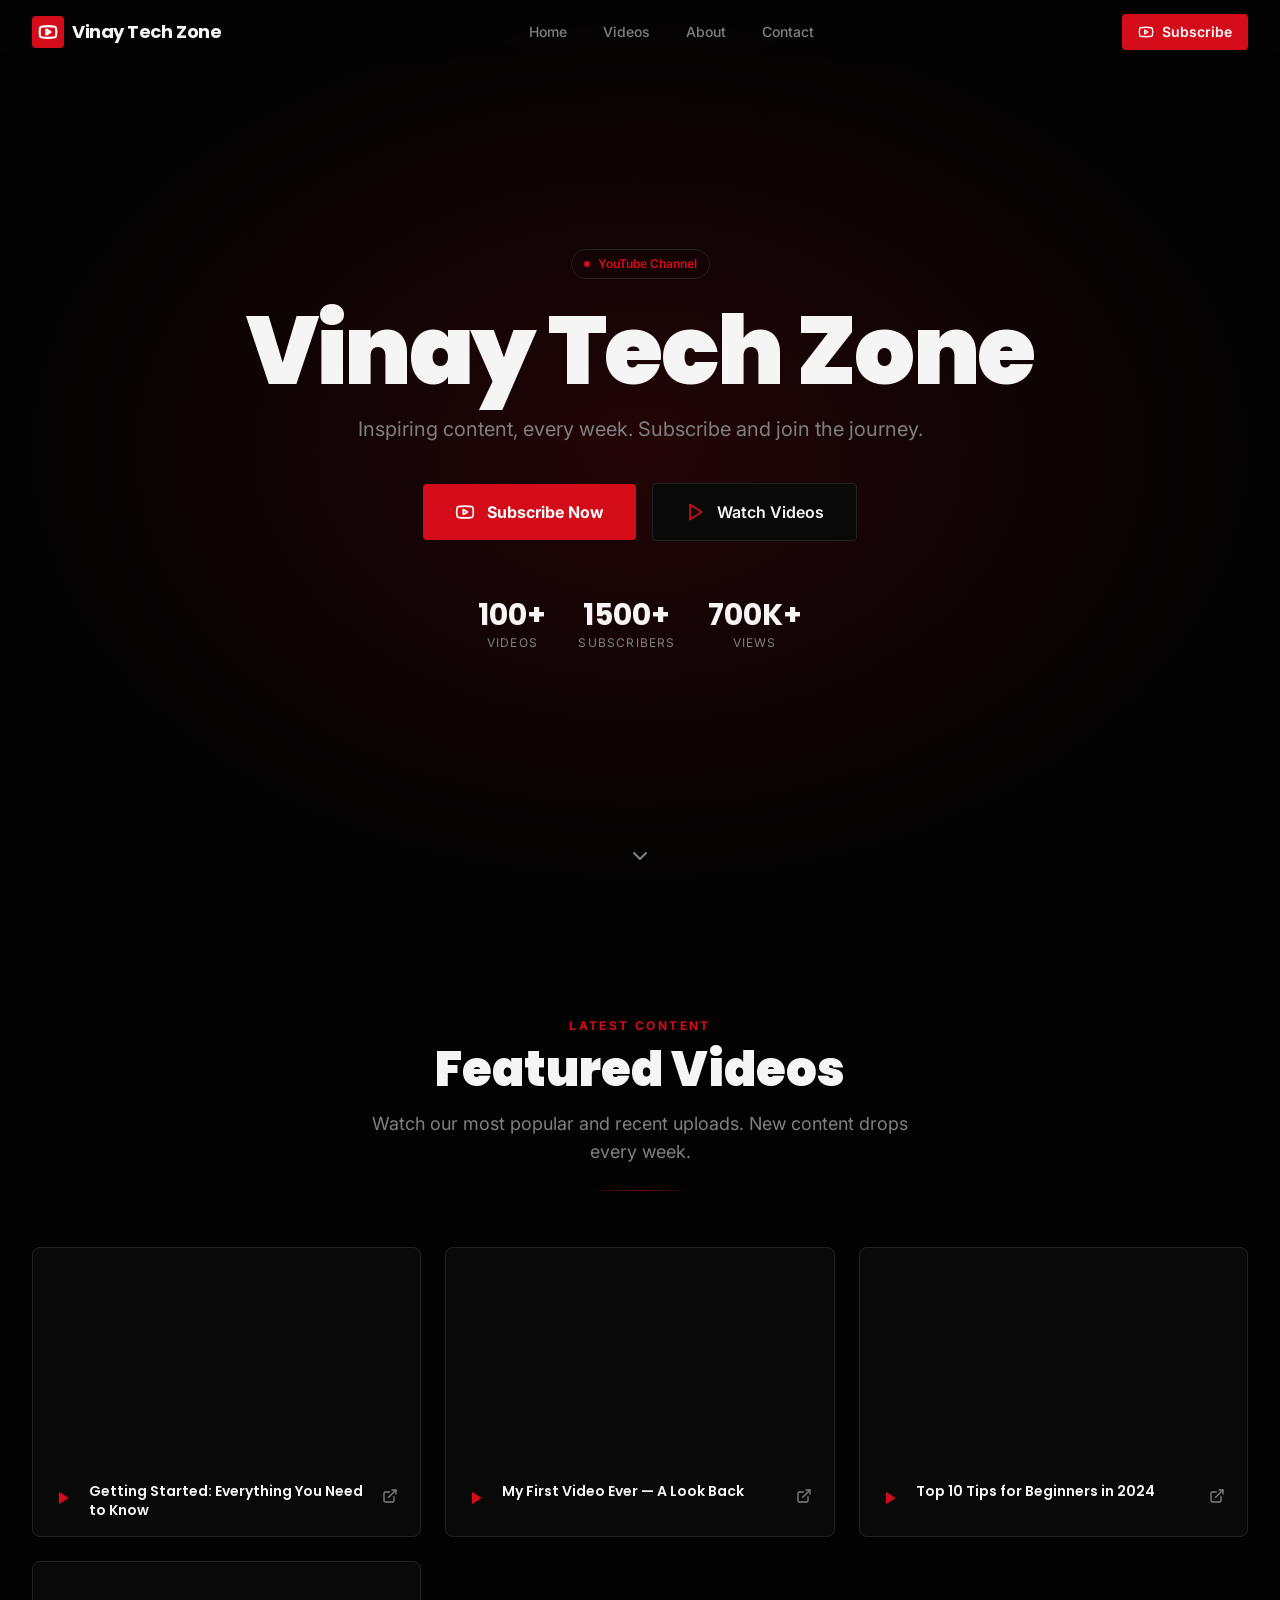
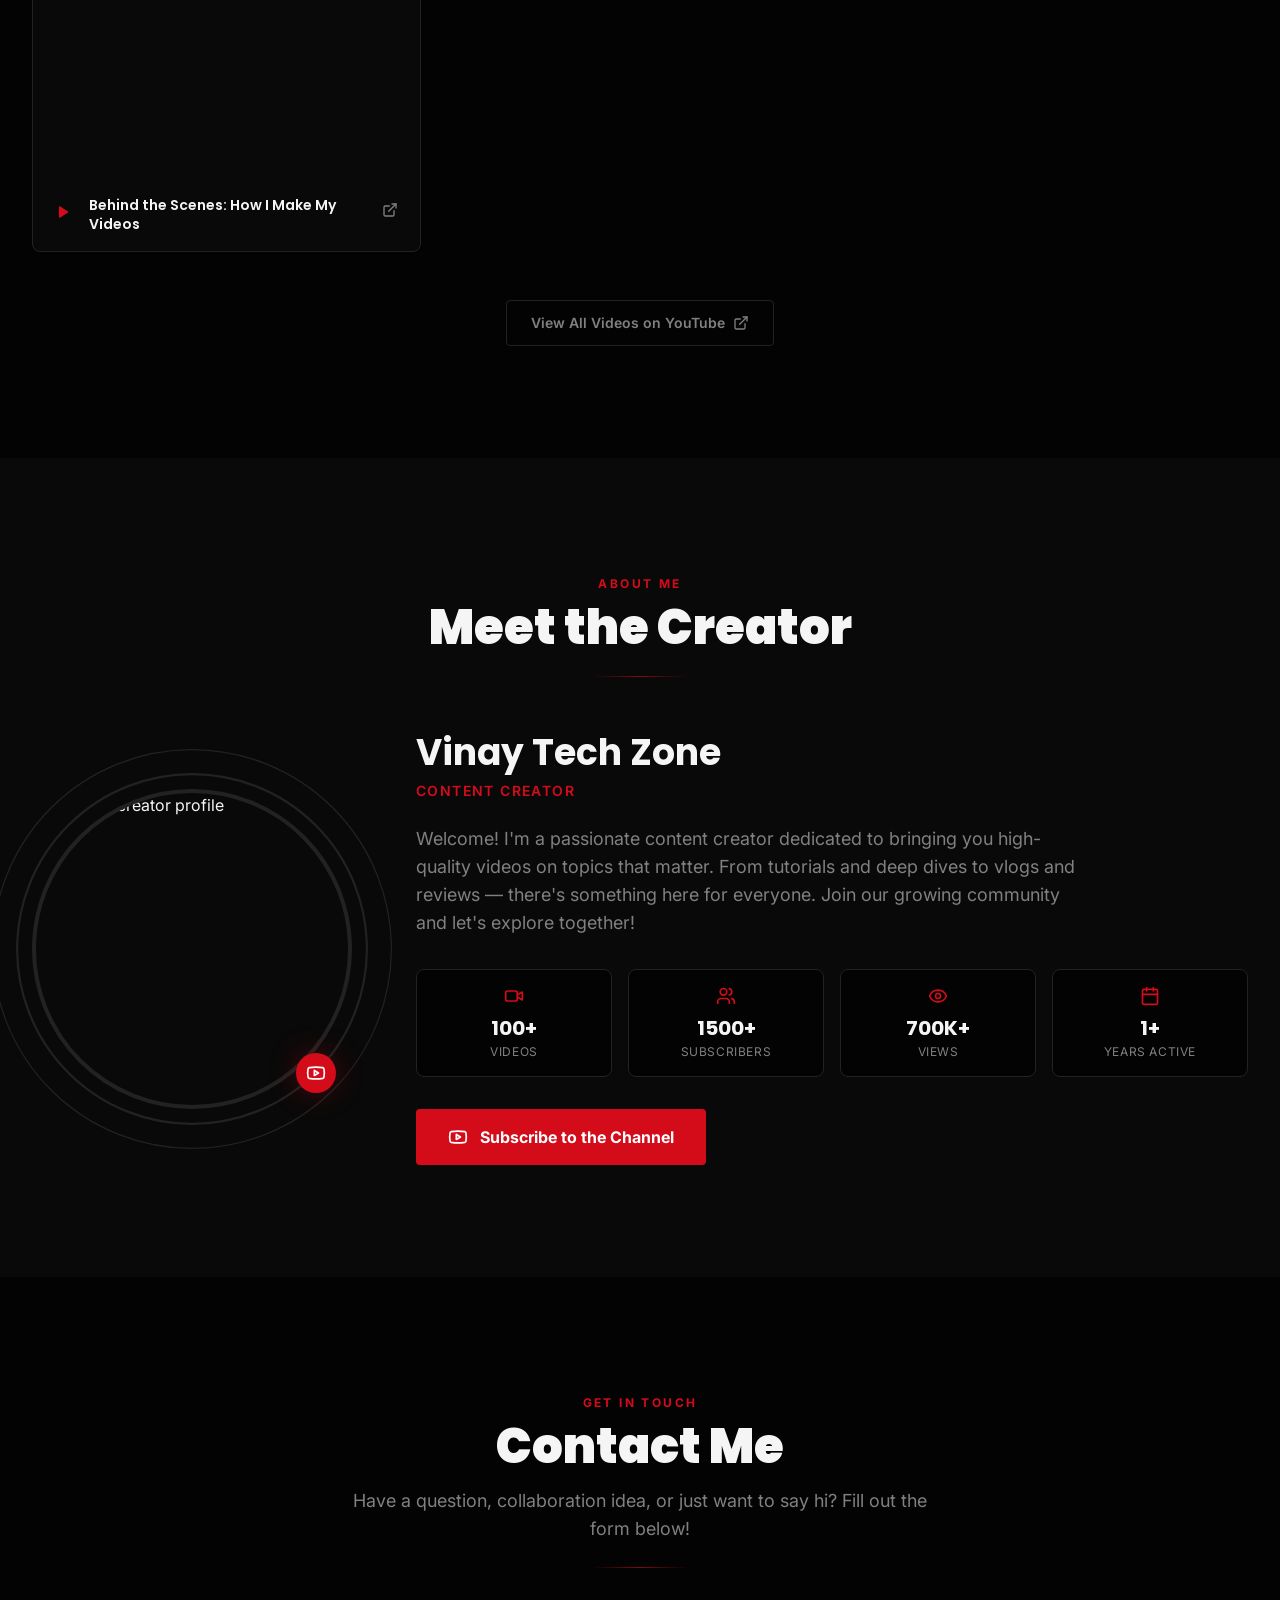
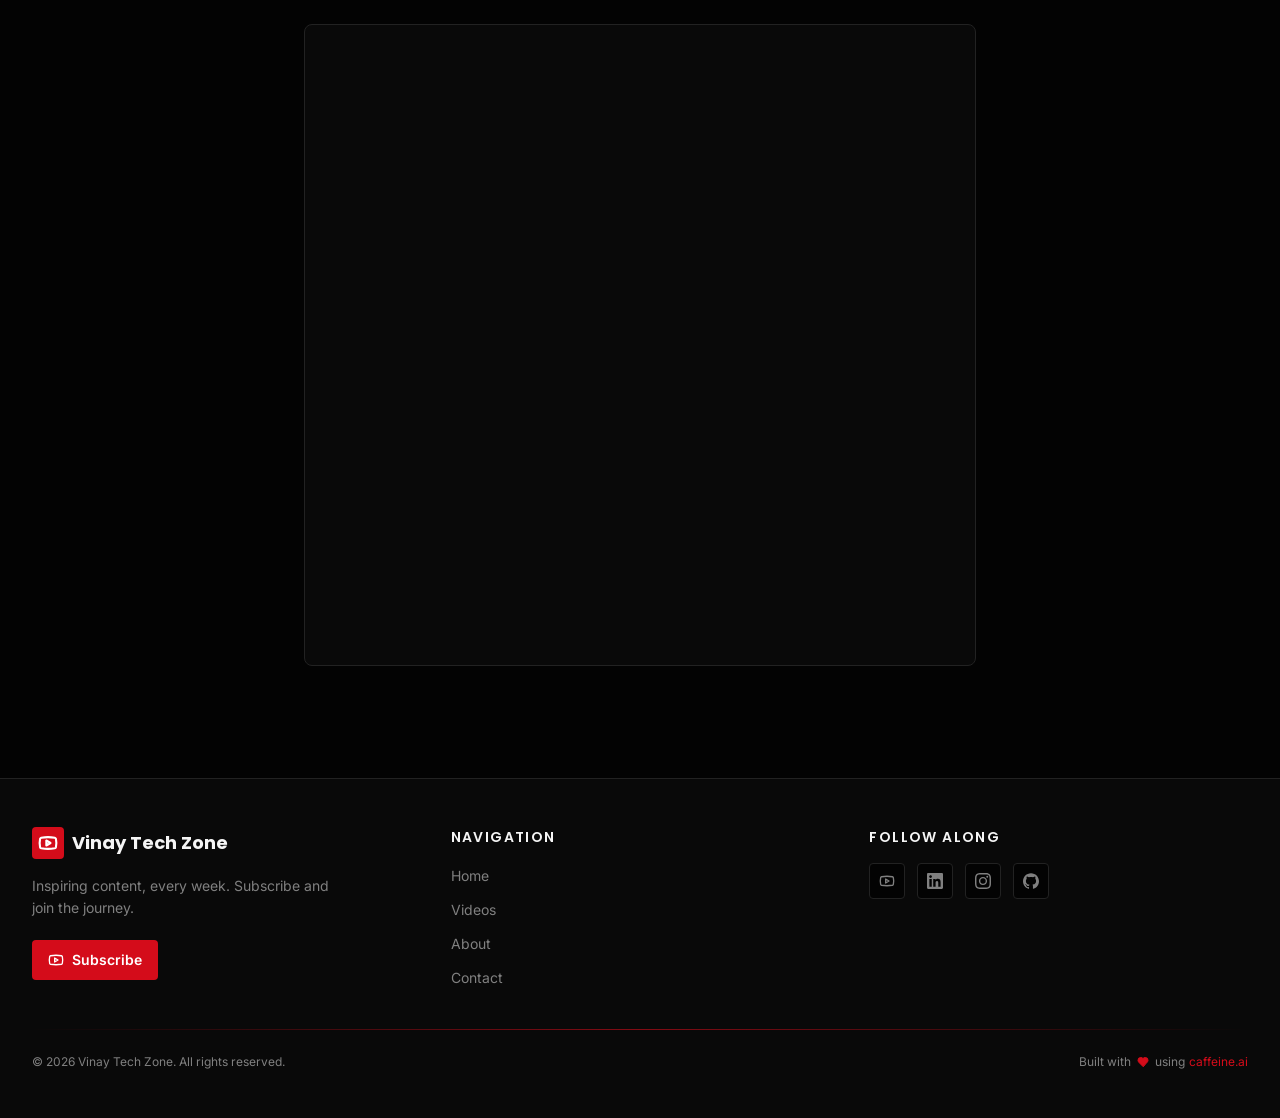
==== index.html @ ab02630f "Initial website upload" ====
<!DOCTYPE html>
<html lang="en">
<head>
    <meta charset="UTF-8">
    <meta name="viewport" content="width=device-width, initial-scale=1.0">
    <title>Vinay Tech Zone</title>
    <script type="module" src="./assets/index-DebdS-6k.js"></script>
    <link rel="stylesheet" href="./assets/index-BrGQkmqq.css">
</head>

<body>
    <div id="root">
        <div class="min-h-screen bg-dark-primary">

            <!-- HEADER -->
            <header class="fixed top-0 left-0 right-0 z-50 transition-all duration-300 nav-blur bg-transparent">
                <nav class="max-w-7xl mx-auto px-4 sm:px-6 lg:px-8">
                    <div class="flex items-center justify-between h-16">
                        <!-- Logo -->
                        <button class="flex items-center gap-2 group">
                            <div class="w-8 h-8 bg-yt-red rounded-sm flex items-center justify-center">
                                <!-- SVG -->
                            </div>
                            <span class="font-heading font-bold text-lg text-foreground">
                                Vinay Tech Zone
                            </span>
                        </button>
                    </div>
                </nav>
            </header>

            <!-- MAIN -->
            <main>

                <!-- HERO SECTION -->
                <section id="home" class="relative min-h-screen flex items-center justify-center">
                    <div class="relative z-10 text-center px-4 max-w-4xl mx-auto">

                        <h1 class="font-heading font-black text-5xl text-foreground">
                            Vinay Tech Zone
                        </h1>

                        <p class="text-lg text-muted-foreground max-w-2xl mx-auto">
                            Inspiring content, every week. Subscribe and join the journey.
                        </p>

                        <a href="https://youtube.com/@vinay_tech_zone" target="_blank"
                           class="bg-yt-red text-white font-bold px-8 py-4 rounded-sm">
                            Subscribe Now
                        </a>

                    </div>
                </section>

                <!-- VIDEOS SECTION -->
                <section id="videos" class="py-20 bg-dark-primary">
                    <div class="max-w-7xl mx-auto px-4">

                        <h2 class="font-heading font-black text-4xl text-foreground text-center">
                            Featured Videos
                        </h2>

                        <!-- Video Cards Grid -->
                        <div class="grid grid-cols-1 sm:grid-cols-2 lg:grid-cols-3 gap-6">
                            <!-- Video Card -->
                            <article class="bg-dark-secondary border rounded-lg">
                                <iframe src="./Vinay Tech Zone_files/4IJxnxTMLeE.html"
                                        allowfullscreen
                                        loading="lazy"></iframe>
                            </article>
                        </div>

                    </div>
                </section>
                <section style="background:red; padding:50px;">
                    <h2>ABOUT TEST</h2>
                    <img src="assets/profile-avatar.dim_400x400.png" width="200">
                </section>

                <!-- CONTACT SECTION -->
                <section id="contact" class="py-20 bg-dark-primary">
                    <div class="max-w-7xl mx-auto px-4 text-center">
                        <h2 class="font-heading font-black text-4xl text-foreground">
                            Contact Me
                        </h2>

                        <iframe src="./Vinay Tech Zone_files/viewform.html"
                                width="100%"
                                style="min-height:640px; border:none;">
                        </iframe>
                    </div>
                </section>

            </main>

            <!-- FOOTER -->
            <footer class="bg-dark-secondary border-t">
                <div class="max-w-7xl mx-auto px-4 py-12 text-center">
                    <p>© 2026 Vinay Tech Zone. All rights reserved.</p>
                </div>
            </footer>

        </div>
    </div>
</body>
</html>
---- assets/index-BrGQkmqq.css ----
@import url('https://fonts.googleapis.com/css2?family=Poppins:wght@400;500;600;700;800;900&family=Inter:wght@300;400;500;600&display=swap');

*, ::before, ::after{
  --tw-border-spacing-x: 0;
  --tw-border-spacing-y: 0;
  --tw-translate-x: 0;
  --tw-translate-y: 0;
  --tw-rotate: 0;
  --tw-skew-x: 0;
  --tw-skew-y: 0;
  --tw-scale-x: 1;
  --tw-scale-y: 1;
  --tw-pan-x:  ;
  --tw-pan-y:  ;
  --tw-pinch-zoom:  ;
  --tw-scroll-snap-strictness: proximity;
  --tw-gradient-from-position:  ;
  --tw-gradient-via-position:  ;
  --tw-gradient-to-position:  ;
  --tw-ordinal:  ;
  --tw-slashed-zero:  ;
  --tw-numeric-figure:  ;
  --tw-numeric-spacing:  ;
  --tw-numeric-fraction:  ;
  --tw-ring-inset:  ;
  --tw-ring-offset-width: 0px;
  --tw-ring-offset-color: #fff;
  --tw-ring-color: rgb(59 130 246 / 0.5);
  --tw-ring-offset-shadow: 0 0 #0000;
  --tw-ring-shadow: 0 0 #0000;
  --tw-shadow: 0 0 #0000;
  --tw-shadow-colored: 0 0 #0000;
  --tw-blur:  ;
  --tw-brightness:  ;
  --tw-contrast:  ;
  --tw-grayscale:  ;
  --tw-hue-rotate:  ;
  --tw-invert:  ;
  --tw-saturate:  ;
  --tw-sepia:  ;
  --tw-drop-shadow:  ;
  --tw-backdrop-blur:  ;
  --tw-backdrop-brightness:  ;
  --tw-backdrop-contrast:  ;
  --tw-backdrop-grayscale:  ;
  --tw-backdrop-hue-rotate:  ;
  --tw-backdrop-invert:  ;
  --tw-backdrop-opacity:  ;
  --tw-backdrop-saturate:  ;
  --tw-backdrop-sepia:  ;
  --tw-contain-size:  ;
  --tw-contain-layout:  ;
  --tw-contain-paint:  ;
  --tw-contain-style:  ;
}

::backdrop{
  --tw-border-spacing-x: 0;
  --tw-border-spacing-y: 0;
  --tw-translate-x: 0;
  --tw-translate-y: 0;
  --tw-rotate: 0;
  --tw-skew-x: 0;
  --tw-skew-y: 0;
  --tw-scale-x: 1;
  --tw-scale-y: 1;
  --tw-pan-x:  ;
  --tw-pan-y:  ;
  --tw-pinch-zoom:  ;
  --tw-scroll-snap-strictness: proximity;
  --tw-gradient-from-position:  ;
  --tw-gradient-via-position:  ;
  --tw-gradient-to-position:  ;
  --tw-ordinal:  ;
  --tw-slashed-zero:  ;
  --tw-numeric-figure:  ;
  --tw-numeric-spacing:  ;
  --tw-numeric-fraction:  ;
  --tw-ring-inset:  ;
  --tw-ring-offset-width: 0px;
  --tw-ring-offset-color: #fff;
  --tw-ring-color: rgb(59 130 246 / 0.5);
  --tw-ring-offset-shadow: 0 0 #0000;
  --tw-ring-shadow: 0 0 #0000;
  --tw-shadow: 0 0 #0000;
  --tw-shadow-colored: 0 0 #0000;
  --tw-blur:  ;
  --tw-brightness:  ;
  --tw-contrast:  ;
  --tw-grayscale:  ;
  --tw-hue-rotate:  ;
  --tw-invert:  ;
  --tw-saturate:  ;
  --tw-sepia:  ;
  --tw-drop-shadow:  ;
  --tw-backdrop-blur:  ;
  --tw-backdrop-brightness:  ;
  --tw-backdrop-contrast:  ;
  --tw-backdrop-grayscale:  ;
  --tw-backdrop-hue-rotate:  ;
  --tw-backdrop-invert:  ;
  --tw-backdrop-opacity:  ;
  --tw-backdrop-saturate:  ;
  --tw-backdrop-sepia:  ;
  --tw-contain-size:  ;
  --tw-contain-layout:  ;
  --tw-contain-paint:  ;
  --tw-contain-style:  ;
}

/*
! tailwindcss v3.4.18 | MIT License | https://tailwindcss.com
*/

/*
1. Prevent padding and border from affecting element width. (https://github.com/mozdevs/cssremedy/issues/4)
2. Allow adding a border to an element by just adding a border-width. (https://github.com/tailwindcss/tailwindcss/pull/116)
*/

*,
::before,
::after {
  box-sizing: border-box; /* 1 */
  border-width: 0; /* 2 */
  border-style: solid; /* 2 */
  border-color: #e5e7eb; /* 2 */
}

::before,
::after {
  --tw-content: '';
}

/*
1. Use a consistent sensible line-height in all browsers.
2. Prevent adjustments of font size after orientation changes in iOS.
3. Use a more readable tab size.
4. Use the user's configured `sans` font-family by default.
5. Use the user's configured `sans` font-feature-settings by default.
6. Use the user's configured `sans` font-variation-settings by default.
7. Disable tap highlights on iOS
*/

html,
:host {
  line-height: 1.5; /* 1 */
  -webkit-text-size-adjust: 100%; /* 2 */
  -moz-tab-size: 4; /* 3 */
  -o-tab-size: 4;
     tab-size: 4; /* 3 */
  font-family: Inter, system-ui, sans-serif; /* 4 */
  font-feature-settings: normal; /* 5 */
  font-variation-settings: normal; /* 6 */
  -webkit-tap-highlight-color: transparent; /* 7 */
}

/*
1. Remove the margin in all browsers.
2. Inherit line-height from `html` so users can set them as a class directly on the `html` element.
*/

body {
  margin: 0; /* 1 */
  line-height: inherit; /* 2 */
}

/*
1. Add the correct height in Firefox.
2. Correct the inheritance of border color in Firefox. (https://bugzilla.mozilla.org/show_bug.cgi?id=190655)
3. Ensure horizontal rules are visible by default.
*/

hr {
  height: 0; /* 1 */
  color: inherit; /* 2 */
  border-top-width: 1px; /* 3 */
}

/*
Add the correct text decoration in Chrome, Edge, and Safari.
*/

abbr:where([title]) {
  -webkit-text-decoration: underline dotted;
          text-decoration: underline dotted;
}

/*
Remove the default font size and weight for headings.
*/

h1,
h2,
h3,
h4,
h5,
h6 {
  font-size: inherit;
  font-weight: inherit;
}

/*
Reset links to optimize for opt-in styling instead of opt-out.
*/

a {
  color: inherit;
  text-decoration: inherit;
}

/*
Add the correct font weight in Edge and Safari.
*/

b,
strong {
  font-weight: bolder;
}

/*
1. Use the user's configured `mono` font-family by default.
2. Use the user's configured `mono` font-feature-settings by default.
3. Use the user's configured `mono` font-variation-settings by default.
4. Correct the odd `em` font sizing in all browsers.
*/

code,
kbd,
samp,
pre {
  font-family: ui-monospace, SFMono-Regular, Menlo, Monaco, Consolas, "Liberation Mono", "Courier New", monospace; /* 1 */
  font-feature-settings: normal; /* 2 */
  font-variation-settings: normal; /* 3 */
  font-size: 1em; /* 4 */
}

/*
Add the correct font size in all browsers.
*/

small {
  font-size: 80%;
}

/*
Prevent `sub` and `sup` elements from affecting the line height in all browsers.
*/

sub,
sup {
  font-size: 75%;
  line-height: 0;
  position: relative;
  vertical-align: baseline;
}

sub {
  bottom: -0.25em;
}

sup {
  top: -0.5em;
}

/*
1. Remove text indentation from table contents in Chrome and Safari. (https://bugs.chromium.org/p/chromium/issues/detail?id=999088, https://bugs.webkit.org/show_bug.cgi?id=201297)
2. Correct table border color inheritance in all Chrome and Safari. (https://bugs.chromium.org/p/chromium/issues/detail?id=935729, https://bugs.webkit.org/show_bug.cgi?id=195016)
3. Remove gaps between table borders by default.
*/

table {
  text-indent: 0; /* 1 */
  border-color: inherit; /* 2 */
  border-collapse: collapse; /* 3 */
}

/*
1. Change the font styles in all browsers.
2. Remove the margin in Firefox and Safari.
3. Remove default padding in all browsers.
*/

button,
input,
optgroup,
select,
textarea {
  font-family: inherit; /* 1 */
  font-feature-settings: inherit; /* 1 */
  font-variation-settings: inherit; /* 1 */
  font-size: 100%; /* 1 */
  font-weight: inherit; /* 1 */
  line-height: inherit; /* 1 */
  letter-spacing: inherit; /* 1 */
  color: inherit; /* 1 */
  margin: 0; /* 2 */
  padding: 0; /* 3 */
}

/*
Remove the inheritance of text transform in Edge and Firefox.
*/

button,
select {
  text-transform: none;
}

/*
1. Correct the inability to style clickable types in iOS and Safari.
2. Remove default button styles.
*/

button,
input:where([type='button']),
input:where([type='reset']),
input:where([type='submit']) {
  -webkit-appearance: button; /* 1 */
  background-color: transparent; /* 2 */
  background-image: none; /* 2 */
}

/*
Use the modern Firefox focus style for all focusable elements.
*/

:-moz-focusring {
  outline: auto;
}

/*
Remove the additional `:invalid` styles in Firefox. (https://github.com/mozilla/gecko-dev/blob/2f9eacd9d3d995c937b4251a5557d95d494c9be1/layout/style/res/forms.css#L728-L737)
*/

:-moz-ui-invalid {
  box-shadow: none;
}

/*
Add the correct vertical alignment in Chrome and Firefox.
*/

progress {
  vertical-align: baseline;
}

/*
Correct the cursor style of increment and decrement buttons in Safari.
*/

::-webkit-inner-spin-button,
::-webkit-outer-spin-button {
  height: auto;
}

/*
1. Correct the odd appearance in Chrome and Safari.
2. Correct the outline style in Safari.
*/

[type='search'] {
  -webkit-appearance: textfield; /* 1 */
  outline-offset: -2px; /* 2 */
}

/*
Remove the inner padding in Chrome and Safari on macOS.
*/

::-webkit-search-decoration {
  -webkit-appearance: none;
}

/*
1. Correct the inability to style clickable types in iOS and Safari.
2. Change font properties to `inherit` in Safari.
*/

::-webkit-file-upload-button {
  -webkit-appearance: button; /* 1 */
  font: inherit; /* 2 */
}

/*
Add the correct display in Chrome and Safari.
*/

summary {
  display: list-item;
}

/*
Removes the default spacing and border for appropriate elements.
*/

blockquote,
dl,
dd,
h1,
h2,
h3,
h4,
h5,
h6,
hr,
figure,
p,
pre {
  margin: 0;
}

fieldset {
  margin: 0;
  padding: 0;
}

legend {
  padding: 0;
}

ol,
ul,
menu {
  list-style: none;
  margin: 0;
  padding: 0;
}

/*
Reset default styling for dialogs.
*/

dialog {
  padding: 0;
}

/*
Prevent resizing textareas horizontally by default.
*/

textarea {
  resize: vertical;
}

/*
1. Reset the default placeholder opacity in Firefox. (https://github.com/tailwindlabs/tailwindcss/issues/3300)
2. Set the default placeholder color to the user's configured gray 400 color.
*/

input::-moz-placeholder, textarea::-moz-placeholder {
  opacity: 1; /* 1 */
  color: #9ca3af; /* 2 */
}

input::placeholder,
textarea::placeholder {
  opacity: 1; /* 1 */
  color: #9ca3af; /* 2 */
}

/*
Set the default cursor for buttons.
*/

button,
[role="button"] {
  cursor: pointer;
}

/*
Make sure disabled buttons don't get the pointer cursor.
*/

:disabled {
  cursor: default;
}

/*
1. Make replaced elements `display: block` by default. (https://github.com/mozdevs/cssremedy/issues/14)
2. Add `vertical-align: middle` to align replaced elements more sensibly by default. (https://github.com/jensimmons/cssremedy/issues/14#issuecomment-634934210)
   This can trigger a poorly considered lint error in some tools but is included by design.
*/

img,
svg,
video,
canvas,
audio,
iframe,
embed,
object {
  display: block; /* 1 */
  vertical-align: middle; /* 2 */
}

/*
Constrain images and videos to the parent width and preserve their intrinsic aspect ratio. (https://github.com/mozdevs/cssremedy/issues/14)
*/

img,
video {
  max-width: 100%;
  height: auto;
}

/* Make elements with the HTML hidden attribute stay hidden by default */

[hidden]:where(:not([hidden="until-found"])) {
  display: none;
}

:root {
    --radius: 0.5rem;

    /* Dark theme as default */
    --background: 0.1 0 0;
    --foreground: 0.97 0 0;
    --card: 0.14 0 0;
    --card-foreground: 0.97 0 0;
    --popover: 0.14 0 0;
    --popover-foreground: 0.97 0 0;
    --primary: 0.55 0.22 27;
    --primary-foreground: 0.97 0 0;
    --secondary: 0.2 0 0;
    --secondary-foreground: 0.97 0 0;
    --muted: 0.18 0 0;
    --muted-foreground: 0.6 0 0;
    --accent: 0.55 0.22 27;
    --accent-foreground: 0.97 0 0;
    --destructive: 0.55 0.22 27;
    --destructive-foreground: 0.97 0 0;
    --border: 0.25 0 0;
    --input: 0.22 0 0;
    --ring: 0.55 0.22 27;
    --chart-1: 0.55 0.22 27;
    --chart-2: 0.6 0.118 184.704;
    --chart-3: 0.398 0.07 227.392;
    --chart-4: 0.828 0.189 84.429;
    --chart-5: 0.769 0.188 70.08;
    --sidebar: 0.14 0 0;
    --sidebar-foreground: 0.97 0 0;
    --sidebar-primary: 0.55 0.22 27;
    --sidebar-primary-foreground: 0.97 0 0;
    --sidebar-accent: 0.2 0 0;
    --sidebar-accent-foreground: 0.97 0 0;
    --sidebar-border: 0.25 0 0;
    --sidebar-ring: 0.55 0.22 27;
  }

.dark {
    --background: 0.1 0 0;
    --foreground: 0.97 0 0;
    --card: 0.14 0 0;
    --card-foreground: 0.97 0 0;
    --popover: 0.14 0 0;
    --popover-foreground: 0.97 0 0;
    --primary: 0.55 0.22 27;
    --primary-foreground: 0.97 0 0;
    --secondary: 0.2 0 0;
    --secondary-foreground: 0.97 0 0;
    --muted: 0.18 0 0;
    --muted-foreground: 0.6 0 0;
    --accent: 0.55 0.22 27;
    --accent-foreground: 0.97 0 0;
    --destructive: 0.55 0.22 27;
    --destructive-foreground: 0.97 0 0;
    --border: 0.25 0 0;
    --input: 0.22 0 0;
    --ring: 0.55 0.22 27;
    --sidebar: 0.14 0 0;
    --sidebar-foreground: 0.97 0 0;
    --sidebar-primary: 0.55 0.22 27;
    --sidebar-primary-foreground: 0.97 0 0;
    --sidebar-accent: 0.2 0 0;
    --sidebar-accent-foreground: 0.97 0 0;
    --sidebar-border: 0.25 0 0;
    --sidebar-ring: 0.55 0.22 27;
  }

*{
  border-color: oklch(var(--border));
}

html {
    scroll-behavior: smooth;
  }

body{
  background-color: oklch(var(--background));
  color: oklch(var(--foreground));
    font-family: 'Inter', sans-serif;
    -webkit-font-smoothing: antialiased;
    -moz-osx-font-smoothing: grayscale;
}

h1, h2, h3, h4, h5, h6 {
    font-family: 'Poppins', sans-serif;
  }

.sr-only{
  position: absolute;
  width: 1px;
  height: 1px;
  padding: 0;
  margin: -1px;
  overflow: hidden;
  clip: rect(0, 0, 0, 0);
  white-space: nowrap;
  border-width: 0;
}

.pointer-events-none{
  pointer-events: none;
}

.visible{
  visibility: visible;
}

.invisible{
  visibility: hidden;
}

.static{
  position: static;
}

.fixed{
  position: fixed;
}

.absolute{
  position: absolute;
}

.relative{
  position: relative;
}

.inset-0{
  inset: 0px;
}

.inset-x-0{
  left: 0px;
  right: 0px;
}

.inset-y-0{
  top: 0px;
  bottom: 0px;
}

.-bottom-12{
  bottom: -3rem;
}

.-left-12{
  left: -3rem;
}

.-right-12{
  right: -3rem;
}

.-top-12{
  top: -3rem;
}

.bottom-0{
  bottom: 0px;
}

.bottom-4{
  bottom: 1rem;
}

.bottom-8{
  bottom: 2rem;
}

.left-0{
  left: 0px;
}

.left-1\/2{
  left: 50%;
}

.left-2{
  left: 0.5rem;
}

.left-\[50\%\]{
  left: 50%;
}

.right-0{
  right: 0px;
}

.right-1{
  right: 0.25rem;
}

.right-2{
  right: 0.5rem;
}

.right-3{
  right: 0.75rem;
}

.right-4{
  right: 1rem;
}

.top-0{
  top: 0px;
}

.top-1\.5{
  top: 0.375rem;
}

.top-1\/2{
  top: 50%;
}

.top-3\.5{
  top: 0.875rem;
}

.top-4{
  top: 1rem;
}

.top-\[1px\]{
  top: 1px;
}

.top-\[50\%\]{
  top: 50%;
}

.top-\[60\%\]{
  top: 60%;
}

.top-full{
  top: 100%;
}

.isolate{
  isolation: isolate;
}

.z-10{
  z-index: 10;
}

.z-20{
  z-index: 20;
}

.z-50{
  z-index: 50;
}

.z-\[1\]{
  z-index: 1;
}

.col-start-2{
  grid-column-start: 2;
}

.row-span-2{
  grid-row: span 2 / span 2;
}

.row-start-1{
  grid-row-start: 1;
}

.-mx-1{
  margin-left: -0.25rem;
  margin-right: -0.25rem;
}

.mx-0\.5{
  margin-left: 0.125rem;
  margin-right: 0.125rem;
}

.mx-2{
  margin-left: 0.5rem;
  margin-right: 0.5rem;
}

.mx-3\.5{
  margin-left: 0.875rem;
  margin-right: 0.875rem;
}

.mx-auto{
  margin-left: auto;
  margin-right: auto;
}

.my-0\.5{
  margin-top: 0.125rem;
  margin-bottom: 0.125rem;
}

.my-1{
  margin-top: 0.25rem;
  margin-bottom: 0.25rem;
}

.-ml-4{
  margin-left: -1rem;
}

.-mt-4{
  margin-top: -1rem;
}

.mb-10{
  margin-bottom: 2.5rem;
}

.mb-14{
  margin-bottom: 3.5rem;
}

.mb-2{
  margin-bottom: 0.5rem;
}

.mb-3{
  margin-bottom: 0.75rem;
}

.mb-4{
  margin-bottom: 1rem;
}

.mb-5{
  margin-bottom: 1.25rem;
}

.mb-6{
  margin-bottom: 1.5rem;
}

.mb-8{
  margin-bottom: 2rem;
}

.ml-1{
  margin-left: 0.25rem;
}

.ml-auto{
  margin-left: auto;
}

.mt-0\.5{
  margin-top: 0.125rem;
}

.mt-1\.5{
  margin-top: 0.375rem;
}

.mt-12{
  margin-top: 3rem;
}

.mt-14{
  margin-top: 3.5rem;
}

.mt-2{
  margin-top: 0.5rem;
}

.mt-4{
  margin-top: 1rem;
}

.mt-6{
  margin-top: 1.5rem;
}

.mt-auto{
  margin-top: auto;
}

.line-clamp-1{
  overflow: hidden;
  display: -webkit-box;
  -webkit-box-orient: vertical;
  -webkit-line-clamp: 1;
}

.line-clamp-2{
  overflow: hidden;
  display: -webkit-box;
  -webkit-box-orient: vertical;
  -webkit-line-clamp: 2;
}

.block{
  display: block;
}

.inline-block{
  display: inline-block;
}

.flex{
  display: flex;
}

.inline-flex{
  display: inline-flex;
}

.table{
  display: table;
}

.table-caption{
  display: table-caption;
}

.table-cell{
  display: table-cell;
}

.table-row{
  display: table-row;
}

.grid{
  display: grid;
}

.hidden{
  display: none;
}

.aspect-square{
  aspect-ratio: 1 / 1;
}

.aspect-video{
  aspect-ratio: 16 / 9;
}

.size-2{
  width: 0.5rem;
  height: 0.5rem;
}

.size-2\.5{
  width: 0.625rem;
  height: 0.625rem;
}

.size-3{
  width: 0.75rem;
  height: 0.75rem;
}

.size-3\.5{
  width: 0.875rem;
  height: 0.875rem;
}

.size-4{
  width: 1rem;
  height: 1rem;
}

.size-7{
  width: 1.75rem;
  height: 1.75rem;
}

.size-8{
  width: 2rem;
  height: 2rem;
}

.size-9{
  width: 2.25rem;
  height: 2.25rem;
}

.size-auto{
  width: auto;
  height: auto;
}

.size-full{
  width: 100%;
  height: 100%;
}

.h-1\.5{
  height: 0.375rem;
}

.h-10{
  height: 2.5rem;
}

.h-12{
  height: 3rem;
}

.h-16{
  height: 4rem;
}

.h-2{
  height: 0.5rem;
}

.h-2\.5{
  height: 0.625rem;
}

.h-3{
  height: 0.75rem;
}

.h-3\.5{
  height: 0.875rem;
}

.h-4{
  height: 1rem;
}

.h-5{
  height: 1.25rem;
}

.h-6{
  height: 1.5rem;
}

.h-64{
  height: 16rem;
}

.h-7{
  height: 1.75rem;
}

.h-8{
  height: 2rem;
}

.h-9{
  height: 2.25rem;
}

.h-\[1\.15rem\]{
  height: 1.15rem;
}

.h-\[calc\(100\%-1px\)\]{
  height: calc(100% - 1px);
}

.h-\[var\(--radix-navigation-menu-viewport-height\)\]{
  height: var(--radix-navigation-menu-viewport-height);
}

.h-\[var\(--radix-select-trigger-height\)\]{
  height: var(--radix-select-trigger-height);
}

.h-auto{
  height: auto;
}

.h-full{
  height: 100%;
}

.h-px{
  height: 1px;
}

.h-svh{
  height: 100svh;
}

.max-h-0{
  max-height: 0px;
}

.max-h-80{
  max-height: 20rem;
}

.max-h-\[300px\]{
  max-height: 300px;
}

.min-h-0{
  min-height: 0px;
}

.min-h-16{
  min-height: 4rem;
}

.min-h-4{
  min-height: 1rem;
}

.min-h-screen{
  min-height: 100vh;
}

.min-h-svh{
  min-height: 100svh;
}

.w-0{
  width: 0px;
}

.w-1{
  width: 0.25rem;
}

.w-1\.5{
  width: 0.375rem;
}

.w-10{
  width: 2.5rem;
}

.w-2{
  width: 0.5rem;
}

.w-2\.5{
  width: 0.625rem;
}

.w-24{
  width: 6rem;
}

.w-3{
  width: 0.75rem;
}

.w-3\.5{
  width: 0.875rem;
}

.w-3\/4{
  width: 75%;
}

.w-4{
  width: 1rem;
}

.w-5{
  width: 1.25rem;
}

.w-6{
  width: 1.5rem;
}

.w-64{
  width: 16rem;
}

.w-7{
  width: 1.75rem;
}

.w-72{
  width: 18rem;
}

.w-8{
  width: 2rem;
}

.w-9{
  width: 2.25rem;
}

.w-\[100px\]{
  width: 100px;
}

.w-auto{
  width: auto;
}

.w-fit{
  width: -moz-fit-content;
  width: fit-content;
}

.w-full{
  width: 100%;
}

.w-max{
  width: -moz-max-content;
  width: max-content;
}

.w-px{
  width: 1px;
}

.min-w-0{
  min-width: 0px;
}

.min-w-10{
  min-width: 2.5rem;
}

.min-w-5{
  min-width: 1.25rem;
}

.min-w-8{
  min-width: 2rem;
}

.min-w-9{
  min-width: 2.25rem;
}

.min-w-\[12rem\]{
  min-width: 12rem;
}

.min-w-\[8rem\]{
  min-width: 8rem;
}

.min-w-\[var\(--radix-select-trigger-width\)\]{
  min-width: var(--radix-select-trigger-width);
}

.max-w-2xl{
  max-width: 42rem;
}

.max-w-4xl{
  max-width: 56rem;
}

.max-w-7xl{
  max-width: 80rem;
}

.max-w-\[calc\(100\%-2rem\)\]{
  max-width: calc(100% - 2rem);
}

.max-w-max{
  max-width: -moz-max-content;
  max-width: max-content;
}

.max-w-xl{
  max-width: 36rem;
}

.max-w-xs{
  max-width: 20rem;
}

.flex-1{
  flex: 1 1 0%;
}

.flex-shrink-0{
  flex-shrink: 0;
}

.shrink-0{
  flex-shrink: 0;
}

.grow{
  flex-grow: 1;
}

.grow-0{
  flex-grow: 0;
}

.basis-full{
  flex-basis: 100%;
}

.caption-bottom{
  caption-side: bottom;
}

.border-collapse{
  border-collapse: collapse;
}

.-translate-x-1\/2{
  --tw-translate-x: -50%;
  transform: translate(var(--tw-translate-x), var(--tw-translate-y)) rotate(var(--tw-rotate)) skewX(var(--tw-skew-x)) skewY(var(--tw-skew-y)) scaleX(var(--tw-scale-x)) scaleY(var(--tw-scale-y));
}

.-translate-x-px{
  --tw-translate-x: -1px;
  transform: translate(var(--tw-translate-x), var(--tw-translate-y)) rotate(var(--tw-rotate)) skewX(var(--tw-skew-x)) skewY(var(--tw-skew-y)) scaleX(var(--tw-scale-x)) scaleY(var(--tw-scale-y));
}

.-translate-y-1\/2{
  --tw-translate-y: -50%;
  transform: translate(var(--tw-translate-x), var(--tw-translate-y)) rotate(var(--tw-rotate)) skewX(var(--tw-skew-x)) skewY(var(--tw-skew-y)) scaleX(var(--tw-scale-x)) scaleY(var(--tw-scale-y));
}

.translate-x-\[-50\%\]{
  --tw-translate-x: -50%;
  transform: translate(var(--tw-translate-x), var(--tw-translate-y)) rotate(var(--tw-rotate)) skewX(var(--tw-skew-x)) skewY(var(--tw-skew-y)) scaleX(var(--tw-scale-x)) scaleY(var(--tw-scale-y));
}

.translate-x-px{
  --tw-translate-x: 1px;
  transform: translate(var(--tw-translate-x), var(--tw-translate-y)) rotate(var(--tw-rotate)) skewX(var(--tw-skew-x)) skewY(var(--tw-skew-y)) scaleX(var(--tw-scale-x)) scaleY(var(--tw-scale-y));
}

.translate-y-0\.5{
  --tw-translate-y: 0.125rem;
  transform: translate(var(--tw-translate-x), var(--tw-translate-y)) rotate(var(--tw-rotate)) skewX(var(--tw-skew-x)) skewY(var(--tw-skew-y)) scaleX(var(--tw-scale-x)) scaleY(var(--tw-scale-y));
}

.translate-y-\[-50\%\]{
  --tw-translate-y: -50%;
  transform: translate(var(--tw-translate-x), var(--tw-translate-y)) rotate(var(--tw-rotate)) skewX(var(--tw-skew-x)) skewY(var(--tw-skew-y)) scaleX(var(--tw-scale-x)) scaleY(var(--tw-scale-y));
}

.translate-y-\[calc\(-50\%_-_2px\)\]{
  --tw-translate-y: calc(-50% - 2px);
  transform: translate(var(--tw-translate-x), var(--tw-translate-y)) rotate(var(--tw-rotate)) skewX(var(--tw-skew-x)) skewY(var(--tw-skew-y)) scaleX(var(--tw-scale-x)) scaleY(var(--tw-scale-y));
}

.rotate-45{
  --tw-rotate: 45deg;
  transform: translate(var(--tw-translate-x), var(--tw-translate-y)) rotate(var(--tw-rotate)) skewX(var(--tw-skew-x)) skewY(var(--tw-skew-y)) scaleX(var(--tw-scale-x)) scaleY(var(--tw-scale-y));
}

.rotate-90{
  --tw-rotate: 90deg;
  transform: translate(var(--tw-translate-x), var(--tw-translate-y)) rotate(var(--tw-rotate)) skewX(var(--tw-skew-x)) skewY(var(--tw-skew-y)) scaleX(var(--tw-scale-x)) scaleY(var(--tw-scale-y));
}

.scale-110{
  --tw-scale-x: 1.1;
  --tw-scale-y: 1.1;
  transform: translate(var(--tw-translate-x), var(--tw-translate-y)) rotate(var(--tw-rotate)) skewX(var(--tw-skew-x)) skewY(var(--tw-skew-y)) scaleX(var(--tw-scale-x)) scaleY(var(--tw-scale-y));
}

.scale-125{
  --tw-scale-x: 1.25;
  --tw-scale-y: 1.25;
  transform: translate(var(--tw-translate-x), var(--tw-translate-y)) rotate(var(--tw-rotate)) skewX(var(--tw-skew-x)) skewY(var(--tw-skew-y)) scaleX(var(--tw-scale-x)) scaleY(var(--tw-scale-y));
}

.transform{
  transform: translate(var(--tw-translate-x), var(--tw-translate-y)) rotate(var(--tw-rotate)) skewX(var(--tw-skew-x)) skewY(var(--tw-skew-y)) scaleX(var(--tw-scale-x)) scaleY(var(--tw-scale-y));
}

@keyframes bounce{

  0%, 100%{
    transform: translateY(-25%);
    animation-timing-function: cubic-bezier(0.8,0,1,1);
  }

  50%{
    transform: none;
    animation-timing-function: cubic-bezier(0,0,0.2,1);
  }
}

.animate-bounce{
  animation: bounce 1s infinite;
}

@keyframes fade-in{

  from{
    opacity: 0;
  }

  to{
    opacity: 1;
  }
}

.animate-fade-in{
  animation: fade-in 0.4s ease-out forwards;
}

@keyframes fade-in-up{

  from{
    opacity: 0;
    transform: translateY(20px);
  }

  to{
    opacity: 1;
    transform: translateY(0);
  }
}

.animate-fade-in-up{
  animation: fade-in-up 0.5s ease-out forwards;
}

@keyframes pulse{

  50%{
    opacity: .5;
  }
}

.animate-pulse{
  animation: pulse 2s cubic-bezier(0.4, 0, 0.6, 1) infinite;
}

.cursor-default{
  cursor: default;
}

.touch-none{
  touch-action: none;
}

.select-none{
  -webkit-user-select: none;
     -moz-user-select: none;
          user-select: none;
}

.resize{
  resize: both;
}

.scroll-my-1{
  scroll-margin-top: 0.25rem;
  scroll-margin-bottom: 0.25rem;
}

.scroll-py-1{
  scroll-padding-top: 0.25rem;
  scroll-padding-bottom: 0.25rem;
}

.list-none{
  list-style-type: none;
}

.auto-rows-min{
  grid-auto-rows: min-content;
}

.grid-cols-1{
  grid-template-columns: repeat(1, minmax(0, 1fr));
}

.grid-cols-2{
  grid-template-columns: repeat(2, minmax(0, 1fr));
}

.grid-cols-\[0_1fr\]{
  grid-template-columns: 0 1fr;
}

.grid-rows-\[auto_auto\]{
  grid-template-rows: auto auto;
}

.flex-row{
  flex-direction: row;
}

.flex-col{
  flex-direction: column;
}

.flex-col-reverse{
  flex-direction: column-reverse;
}

.flex-wrap{
  flex-wrap: wrap;
}

.items-start{
  align-items: flex-start;
}

.items-end{
  align-items: flex-end;
}

.items-center{
  align-items: center;
}

.items-stretch{
  align-items: stretch;
}

.justify-center{
  justify-content: center;
}

.justify-between{
  justify-content: space-between;
}

.justify-items-start{
  justify-items: start;
}

.gap-0\.5{
  gap: 0.125rem;
}

.gap-1{
  gap: 0.25rem;
}

.gap-1\.5{
  gap: 0.375rem;
}

.gap-10{
  gap: 2.5rem;
}

.gap-12{
  gap: 3rem;
}

.gap-2{
  gap: 0.5rem;
}

.gap-3{
  gap: 0.75rem;
}

.gap-4{
  gap: 1rem;
}

.gap-6{
  gap: 1.5rem;
}

.gap-8{
  gap: 2rem;
}

.gap-y-0\.5{
  row-gap: 0.125rem;
}

.space-y-1 > :not([hidden]) ~ :not([hidden]){
  --tw-space-y-reverse: 0;
  margin-top: calc(0.25rem * calc(1 - var(--tw-space-y-reverse)));
  margin-bottom: calc(0.25rem * var(--tw-space-y-reverse));
}

.space-y-2\.5 > :not([hidden]) ~ :not([hidden]){
  --tw-space-y-reverse: 0;
  margin-top: calc(0.625rem * calc(1 - var(--tw-space-y-reverse)));
  margin-bottom: calc(0.625rem * var(--tw-space-y-reverse));
}

.self-start{
  align-self: flex-start;
}

.justify-self-end{
  justify-self: end;
}

.overflow-auto{
  overflow: auto;
}

.overflow-hidden{
  overflow: hidden;
}

.overflow-x-auto{
  overflow-x: auto;
}

.overflow-y-auto{
  overflow-y: auto;
}

.overflow-x-hidden{
  overflow-x: hidden;
}

.whitespace-nowrap{
  white-space: nowrap;
}

.text-balance{
  text-wrap: balance;
}

.break-words{
  overflow-wrap: break-word;
}

.rounded{
  border-radius: 0.25rem;
}

.rounded-\[2px\]{
  border-radius: 2px;
}

.rounded-\[4px\]{
  border-radius: 4px;
}

.rounded-\[inherit\]{
  border-radius: inherit;
}

.rounded-full{
  border-radius: 9999px;
}

.rounded-lg{
  border-radius: var(--radius);
}

.rounded-md{
  border-radius: calc(var(--radius) - 2px);
}

.rounded-none{
  border-radius: 0px;
}

.rounded-sm{
  border-radius: calc(var(--radius) - 4px);
}

.rounded-xl{
  border-radius: 0.75rem;
}

.rounded-l-md{
  border-top-left-radius: calc(var(--radius) - 2px);
  border-bottom-left-radius: calc(var(--radius) - 2px);
}

.rounded-r-md{
  border-top-right-radius: calc(var(--radius) - 2px);
  border-bottom-right-radius: calc(var(--radius) - 2px);
}

.rounded-tl-sm{
  border-top-left-radius: calc(var(--radius) - 4px);
}

.border{
  border-width: 1px;
}

.border-2{
  border-width: 2px;
}

.border-4{
  border-width: 4px;
}

.border-\[1\.5px\]{
  border-width: 1.5px;
}

.border-y{
  border-top-width: 1px;
  border-bottom-width: 1px;
}

.border-b{
  border-bottom-width: 1px;
}

.border-l{
  border-left-width: 1px;
}

.border-r{
  border-right-width: 1px;
}

.border-t{
  border-top-width: 1px;
}

.border-dashed{
  border-style: dashed;
}

.border-dark-border{
  border-color: oklch(0.25 0 0);
}

.border-input{
  border-color: oklch(var(--input));
}

.border-primary{
  --tw-border-opacity: 1;
  border-color: oklch(var(--primary) / var(--tw-border-opacity, 1));
}

.border-sidebar-border{
  border-color: oklch(var(--sidebar-border));
}

.border-transparent{
  border-color: transparent;
}

.border-l-transparent{
  border-left-color: transparent;
}

.border-t-transparent{
  border-top-color: transparent;
}

.bg-accent{
  --tw-bg-opacity: 1;
  background-color: oklch(var(--accent) / var(--tw-bg-opacity, 1));
}

.bg-background{
  background-color: oklch(var(--background));
}

.bg-black\/50{
  background-color: rgb(0 0 0 / 0.5);
}

.bg-border{
  background-color: oklch(var(--border));
}

.bg-card{
  background-color: oklch(var(--card));
}

.bg-dark-primary{
  background-color: oklch(0.1 0 0);
}

.bg-dark-secondary{
  background-color: oklch(0.14 0 0);
}

.bg-destructive{
  --tw-bg-opacity: 1;
  background-color: oklch(var(--destructive) / var(--tw-bg-opacity, 1));
}

.bg-foreground{
  background-color: oklch(var(--foreground));
}

.bg-muted{
  --tw-bg-opacity: 1;
  background-color: oklch(var(--muted) / var(--tw-bg-opacity, 1));
}

.bg-muted\/50{
  background-color: oklch(var(--muted) / 0.5);
}

.bg-popover{
  background-color: oklch(var(--popover));
}

.bg-primary{
  --tw-bg-opacity: 1;
  background-color: oklch(var(--primary) / var(--tw-bg-opacity, 1));
}

.bg-primary\/20{
  background-color: oklch(var(--primary) / 0.2);
}

.bg-secondary{
  --tw-bg-opacity: 1;
  background-color: oklch(var(--secondary) / var(--tw-bg-opacity, 1));
}

.bg-sidebar{
  background-color: oklch(var(--sidebar));
}

.bg-sidebar-border{
  background-color: oklch(var(--sidebar-border));
}

.bg-transparent{
  background-color: transparent;
}

.bg-yt-red{
  background-color: oklch(0.55 0.22 27);
}

.bg-cover{
  background-size: cover;
}

.bg-center{
  background-position: center;
}

.bg-no-repeat{
  background-repeat: no-repeat;
}

.fill-current{
  fill: currentColor;
}

.fill-primary{
  fill: oklch(var(--primary) / 1);
}

.fill-yt-red{
  fill: oklch(0.55 0.22 27);
}

.object-cover{
  -o-object-fit: cover;
     object-fit: cover;
}

.p-0{
  padding: 0px;
}

.p-1{
  padding: 0.25rem;
}

.p-1\.5{
  padding: 0.375rem;
}

.p-2{
  padding: 0.5rem;
}

.p-3{
  padding: 0.75rem;
}

.p-4{
  padding: 1rem;
}

.p-6{
  padding: 1.5rem;
}

.p-\[3px\]{
  padding: 3px;
}

.p-px{
  padding: 1px;
}

.px-1{
  padding-left: 0.25rem;
  padding-right: 0.25rem;
}

.px-1\.5{
  padding-left: 0.375rem;
  padding-right: 0.375rem;
}

.px-2{
  padding-left: 0.5rem;
  padding-right: 0.5rem;
}

.px-2\.5{
  padding-left: 0.625rem;
  padding-right: 0.625rem;
}

.px-3{
  padding-left: 0.75rem;
  padding-right: 0.75rem;
}

.px-4{
  padding-left: 1rem;
  padding-right: 1rem;
}

.px-6{
  padding-left: 1.5rem;
  padding-right: 1.5rem;
}

.px-8{
  padding-left: 2rem;
  padding-right: 2rem;
}

.py-0\.5{
  padding-top: 0.125rem;
  padding-bottom: 0.125rem;
}

.py-1{
  padding-top: 0.25rem;
  padding-bottom: 0.25rem;
}

.py-1\.5{
  padding-top: 0.375rem;
  padding-bottom: 0.375rem;
}

.py-12{
  padding-top: 3rem;
  padding-bottom: 3rem;
}

.py-2{
  padding-top: 0.5rem;
  padding-bottom: 0.5rem;
}

.py-2\.5{
  padding-top: 0.625rem;
  padding-bottom: 0.625rem;
}

.py-20{
  padding-top: 5rem;
  padding-bottom: 5rem;
}

.py-3{
  padding-top: 0.75rem;
  padding-bottom: 0.75rem;
}

.py-4{
  padding-top: 1rem;
  padding-bottom: 1rem;
}

.py-6{
  padding-top: 1.5rem;
  padding-bottom: 1.5rem;
}

.pb-2{
  padding-bottom: 0.5rem;
}

.pb-3{
  padding-bottom: 0.75rem;
}

.pb-4{
  padding-bottom: 1rem;
}

.pl-2{
  padding-left: 0.5rem;
}

.pl-4{
  padding-left: 1rem;
}

.pl-8{
  padding-left: 2rem;
}

.pr-1{
  padding-right: 0.25rem;
}

.pr-2{
  padding-right: 0.5rem;
}

.pr-2\.5{
  padding-right: 0.625rem;
}

.pr-8{
  padding-right: 2rem;
}

.pt-0{
  padding-top: 0px;
}

.pt-2{
  padding-top: 0.5rem;
}

.pt-3{
  padding-top: 0.75rem;
}

.pt-4{
  padding-top: 1rem;
}

.text-left{
  text-align: left;
}

.text-center{
  text-align: center;
}

.align-middle{
  vertical-align: middle;
}

.font-heading{
  font-family: Poppins, system-ui, sans-serif;
}

.font-mono{
  font-family: ui-monospace, SFMono-Regular, Menlo, Monaco, Consolas, "Liberation Mono", "Courier New", monospace;
}

.text-2xl{
  font-size: 1.5rem;
  line-height: 2rem;
}

.text-3xl{
  font-size: 1.875rem;
  line-height: 2.25rem;
}

.text-4xl{
  font-size: 2.25rem;
  line-height: 2.5rem;
}

.text-5xl{
  font-size: 3rem;
  line-height: 1;
}

.text-\[0\.8rem\]{
  font-size: 0.8rem;
}

.text-base{
  font-size: 1rem;
  line-height: 1.5rem;
}

.text-lg{
  font-size: 1.125rem;
  line-height: 1.75rem;
}

.text-sm{
  font-size: 0.875rem;
  line-height: 1.25rem;
}

.text-xl{
  font-size: 1.25rem;
  line-height: 1.75rem;
}

.text-xs{
  font-size: 0.75rem;
  line-height: 1rem;
}

.font-black{
  font-weight: 900;
}

.font-bold{
  font-weight: 700;
}

.font-medium{
  font-weight: 500;
}

.font-normal{
  font-weight: 400;
}

.font-semibold{
  font-weight: 600;
}

.uppercase{
  text-transform: uppercase;
}

.tabular-nums{
  --tw-numeric-spacing: tabular-nums;
  font-variant-numeric: var(--tw-ordinal) var(--tw-slashed-zero) var(--tw-numeric-figure) var(--tw-numeric-spacing) var(--tw-numeric-fraction);
}

.leading-none{
  line-height: 1;
}

.leading-relaxed{
  line-height: 1.625;
}

.leading-snug{
  line-height: 1.375;
}

.tracking-\[0\.2em\]{
  letter-spacing: 0.2em;
}

.tracking-tight{
  letter-spacing: -0.025em;
}

.tracking-wider{
  letter-spacing: 0.05em;
}

.tracking-widest{
  letter-spacing: 0.1em;
}

.text-accent-foreground{
  color: oklch(var(--accent-foreground));
}

.text-card-foreground{
  color: oklch(var(--card-foreground));
}

.text-current{
  color: currentColor;
}

.text-destructive{
  --tw-text-opacity: 1;
  color: oklch(var(--destructive) / var(--tw-text-opacity, 1));
}

.text-destructive-foreground{
  color: oklch(var(--destructive-foreground));
}

.text-foreground{
  color: oklch(var(--foreground));
}

.text-muted-foreground{
  --tw-text-opacity: 1;
  color: oklch(var(--muted-foreground) / var(--tw-text-opacity, 1));
}

.text-popover-foreground{
  color: oklch(var(--popover-foreground));
}

.text-primary{
  --tw-text-opacity: 1;
  color: oklch(var(--primary) / var(--tw-text-opacity, 1));
}

.text-primary-foreground{
  color: oklch(var(--primary-foreground));
}

.text-secondary-foreground{
  color: oklch(var(--secondary-foreground));
}

.text-sidebar-foreground{
  color: oklch(var(--sidebar-foreground));
}

.text-white{
  --tw-text-opacity: 1;
  color: rgb(255 255 255 / var(--tw-text-opacity, 1));
}

.text-yt-red{
  color: oklch(0.55 0.22 27);
}

.underline-offset-4{
  text-underline-offset: 4px;
}

.antialiased{
  -webkit-font-smoothing: antialiased;
  -moz-osx-font-smoothing: grayscale;
}

.opacity-0{
  opacity: 0;
}

.opacity-100{
  opacity: 1;
}

.opacity-50{
  opacity: 0.5;
}

.opacity-70{
  opacity: 0.7;
}

.shadow{
  --tw-shadow: 0 1px 3px 0 rgb(0 0 0 / 0.1), 0 1px 2px -1px rgb(0 0 0 / 0.1);
  --tw-shadow-colored: 0 1px 3px 0 var(--tw-shadow-color), 0 1px 2px -1px var(--tw-shadow-color);
  box-shadow: var(--tw-ring-offset-shadow, 0 0 #0000), var(--tw-ring-shadow, 0 0 #0000), var(--tw-shadow);
}

.shadow-\[0_0_0_1px_hsl\(var\(--sidebar-border\)\)\]{
  --tw-shadow: 0 0 0 1px hsl(var(--sidebar-border));
  --tw-shadow-colored: 0 0 0 1px var(--tw-shadow-color);
  box-shadow: var(--tw-ring-offset-shadow, 0 0 #0000), var(--tw-ring-shadow, 0 0 #0000), var(--tw-shadow);
}

.shadow-lg{
  --tw-shadow: 0 10px 15px -3px rgb(0 0 0 / 0.1), 0 4px 6px -4px rgb(0 0 0 / 0.1);
  --tw-shadow-colored: 0 10px 15px -3px var(--tw-shadow-color), 0 4px 6px -4px var(--tw-shadow-color);
  box-shadow: var(--tw-ring-offset-shadow, 0 0 #0000), var(--tw-ring-shadow, 0 0 #0000), var(--tw-shadow);
}

.shadow-md{
  --tw-shadow: 0 4px 6px -1px rgb(0 0 0 / 0.1), 0 2px 4px -2px rgb(0 0 0 / 0.1);
  --tw-shadow-colored: 0 4px 6px -1px var(--tw-shadow-color), 0 2px 4px -2px var(--tw-shadow-color);
  box-shadow: var(--tw-ring-offset-shadow, 0 0 #0000), var(--tw-ring-shadow, 0 0 #0000), var(--tw-shadow);
}

.shadow-none{
  --tw-shadow: 0 0 #0000;
  --tw-shadow-colored: 0 0 #0000;
  box-shadow: var(--tw-ring-offset-shadow, 0 0 #0000), var(--tw-ring-shadow, 0 0 #0000), var(--tw-shadow);
}

.shadow-red-glow{
  --tw-shadow: 0 0 30px oklch(0.55 0.22 27 / 30%);
  --tw-shadow-colored: 0 0 30px var(--tw-shadow-color);
  box-shadow: var(--tw-ring-offset-shadow, 0 0 #0000), var(--tw-ring-shadow, 0 0 #0000), var(--tw-shadow);
}

.shadow-sm{
  --tw-shadow: 0 1px 2px 0 rgb(0 0 0 / 0.05);
  --tw-shadow-colored: 0 1px 2px 0 var(--tw-shadow-color);
  box-shadow: var(--tw-ring-offset-shadow, 0 0 #0000), var(--tw-ring-shadow, 0 0 #0000), var(--tw-shadow);
}

.shadow-xl{
  --tw-shadow: 0 20px 25px -5px rgb(0 0 0 / 0.1), 0 8px 10px -6px rgb(0 0 0 / 0.1);
  --tw-shadow-colored: 0 20px 25px -5px var(--tw-shadow-color), 0 8px 10px -6px var(--tw-shadow-color);
  box-shadow: var(--tw-ring-offset-shadow, 0 0 #0000), var(--tw-ring-shadow, 0 0 #0000), var(--tw-shadow);
}

.shadow-xs{
  --tw-shadow: 0 1px 2px 0 rgba(0,0,0,0.05);
  --tw-shadow-colored: 0 1px 2px 0 var(--tw-shadow-color);
  box-shadow: var(--tw-ring-offset-shadow, 0 0 #0000), var(--tw-ring-shadow, 0 0 #0000), var(--tw-shadow);
}

.outline-none{
  outline: 2px solid transparent;
  outline-offset: 2px;
}

.outline{
  outline-style: solid;
}

.ring{
  --tw-ring-offset-shadow: var(--tw-ring-inset) 0 0 0 var(--tw-ring-offset-width) var(--tw-ring-offset-color);
  --tw-ring-shadow: var(--tw-ring-inset) 0 0 0 calc(3px + var(--tw-ring-offset-width)) var(--tw-ring-color);
  box-shadow: var(--tw-ring-offset-shadow), var(--tw-ring-shadow), var(--tw-shadow, 0 0 #0000);
}

.ring-0{
  --tw-ring-offset-shadow: var(--tw-ring-inset) 0 0 0 var(--tw-ring-offset-width) var(--tw-ring-offset-color);
  --tw-ring-shadow: var(--tw-ring-inset) 0 0 0 calc(0px + var(--tw-ring-offset-width)) var(--tw-ring-color);
  box-shadow: var(--tw-ring-offset-shadow), var(--tw-ring-shadow), var(--tw-shadow, 0 0 #0000);
}

.ring-ring\/50{
  --tw-ring-color: oklch(var(--ring) / 0.5);
}

.ring-sidebar-ring{
  --tw-ring-color: oklch(var(--sidebar-ring));
}

.ring-offset-background{
  --tw-ring-offset-color: oklch(var(--background));
}

.blur{
  --tw-blur: blur(8px);
  filter: var(--tw-blur) var(--tw-brightness) var(--tw-contrast) var(--tw-grayscale) var(--tw-hue-rotate) var(--tw-invert) var(--tw-saturate) var(--tw-sepia) var(--tw-drop-shadow);
}

.grayscale{
  --tw-grayscale: grayscale(100%);
  filter: var(--tw-blur) var(--tw-brightness) var(--tw-contrast) var(--tw-grayscale) var(--tw-hue-rotate) var(--tw-invert) var(--tw-saturate) var(--tw-sepia) var(--tw-drop-shadow);
}

.filter{
  filter: var(--tw-blur) var(--tw-brightness) var(--tw-contrast) var(--tw-grayscale) var(--tw-hue-rotate) var(--tw-invert) var(--tw-saturate) var(--tw-sepia) var(--tw-drop-shadow);
}

.backdrop-filter{
  backdrop-filter: var(--tw-backdrop-blur) var(--tw-backdrop-brightness) var(--tw-backdrop-contrast) var(--tw-backdrop-grayscale) var(--tw-backdrop-hue-rotate) var(--tw-backdrop-invert) var(--tw-backdrop-opacity) var(--tw-backdrop-saturate) var(--tw-backdrop-sepia);
}

.transition{
  transition-property: color, background-color, border-color, text-decoration-color, fill, stroke, opacity, box-shadow, transform, filter, backdrop-filter;
  transition-timing-function: cubic-bezier(0.4, 0, 0.2, 1);
  transition-duration: 150ms;
}

.transition-\[color\2c box-shadow\]{
  transition-property: color,box-shadow;
  transition-timing-function: cubic-bezier(0.4, 0, 0.2, 1);
  transition-duration: 150ms;
}

.transition-\[left\2c right\2c width\]{
  transition-property: left,right,width;
  transition-timing-function: cubic-bezier(0.4, 0, 0.2, 1);
  transition-duration: 150ms;
}

.transition-\[margin\2c opacity\]{
  transition-property: margin,opacity;
  transition-timing-function: cubic-bezier(0.4, 0, 0.2, 1);
  transition-duration: 150ms;
}

.transition-\[width\2c height\2c padding\]{
  transition-property: width,height,padding;
  transition-timing-function: cubic-bezier(0.4, 0, 0.2, 1);
  transition-duration: 150ms;
}

.transition-\[width\]{
  transition-property: width;
  transition-timing-function: cubic-bezier(0.4, 0, 0.2, 1);
  transition-duration: 150ms;
}

.transition-all{
  transition-property: all;
  transition-timing-function: cubic-bezier(0.4, 0, 0.2, 1);
  transition-duration: 150ms;
}

.transition-colors{
  transition-property: color, background-color, border-color, text-decoration-color, fill, stroke;
  transition-timing-function: cubic-bezier(0.4, 0, 0.2, 1);
  transition-duration: 150ms;
}

.transition-none{
  transition-property: none;
}

.transition-opacity{
  transition-property: opacity;
  transition-timing-function: cubic-bezier(0.4, 0, 0.2, 1);
  transition-duration: 150ms;
}

.transition-shadow{
  transition-property: box-shadow;
  transition-timing-function: cubic-bezier(0.4, 0, 0.2, 1);
  transition-duration: 150ms;
}

.transition-transform{
  transition-property: transform;
  transition-timing-function: cubic-bezier(0.4, 0, 0.2, 1);
  transition-duration: 150ms;
}

.duration-1000{
  transition-duration: 1000ms;
}

.duration-200{
  transition-duration: 200ms;
}

.duration-300{
  transition-duration: 300ms;
}

.ease-in-out{
  transition-timing-function: cubic-bezier(0.4, 0, 0.2, 1);
}

.ease-linear{
  transition-timing-function: linear;
}

.\@container\/card-header{
  container-type: inline-size;
  container-name: card-header;
}

@keyframes enter{

  from{
    opacity: var(--tw-enter-opacity, 1);
    transform: translate3d(var(--tw-enter-translate-x, 0), var(--tw-enter-translate-y, 0), 0) scale3d(var(--tw-enter-scale, 1), var(--tw-enter-scale, 1), var(--tw-enter-scale, 1)) rotate(var(--tw-enter-rotate, 0));
  }
}

@keyframes exit{

  to{
    opacity: var(--tw-exit-opacity, 1);
    transform: translate3d(var(--tw-exit-translate-x, 0), var(--tw-exit-translate-y, 0), 0) scale3d(var(--tw-exit-scale, 1), var(--tw-exit-scale, 1), var(--tw-exit-scale, 1)) rotate(var(--tw-exit-rotate, 0));
  }
}

.animate-in{
  animation-name: enter;
  animation-duration: 150ms;
  --tw-enter-opacity: initial;
  --tw-enter-scale: initial;
  --tw-enter-rotate: initial;
  --tw-enter-translate-x: initial;
  --tw-enter-translate-y: initial;
}

.fade-in-0{
  --tw-enter-opacity: 0;
}

.zoom-in-95{
  --tw-enter-scale: .95;
}

.duration-1000{
  animation-duration: 1000ms;
}

.duration-200{
  animation-duration: 200ms;
}

.duration-300{
  animation-duration: 300ms;
}

.ease-in-out{
  animation-timing-function: cubic-bezier(0.4, 0, 0.2, 1);
}

.ease-linear{
  animation-timing-function: linear;
}

.running{
  animation-play-state: running;
}

.text-gradient-red {
    background: linear-gradient(135deg, oklch(0.65 0.22 27), oklch(0.75 0.18 40));
    -webkit-background-clip: text;
    -webkit-text-fill-color: transparent;
    background-clip: text;
  }

.card-hover {
    transition: transform 0.25s ease, box-shadow 0.25s ease;
  }

.card-hover:hover {
    transform: translateY(-4px) scale(1.01);
    box-shadow: 0 20px 40px oklch(0 0 0 / 60%);
  }

.nav-blur {
    backdrop-filter: blur(16px);
    -webkit-backdrop-filter: blur(16px);
  }

.section-divider {
    background: linear-gradient(90deg, transparent, oklch(0.55 0.22 27 / 60%), transparent);
    height: 1px;
  }

.\[--cell-size\:--spacing\(8\)\]{
  --cell-size: var(--spacing(8));
}

.selection\:bg-primary *::-moz-selection{
  --tw-bg-opacity: 1;
  background-color: oklch(var(--primary) / var(--tw-bg-opacity, 1));
}

.selection\:bg-primary *::selection{
  --tw-bg-opacity: 1;
  background-color: oklch(var(--primary) / var(--tw-bg-opacity, 1));
}

.selection\:text-primary-foreground *::-moz-selection{
  color: oklch(var(--primary-foreground));
}

.selection\:text-primary-foreground *::selection{
  color: oklch(var(--primary-foreground));
}

.selection\:bg-primary::-moz-selection{
  --tw-bg-opacity: 1;
  background-color: oklch(var(--primary) / var(--tw-bg-opacity, 1));
}

.selection\:bg-primary::selection{
  --tw-bg-opacity: 1;
  background-color: oklch(var(--primary) / var(--tw-bg-opacity, 1));
}

.selection\:text-primary-foreground::-moz-selection{
  color: oklch(var(--primary-foreground));
}

.selection\:text-primary-foreground::selection{
  color: oklch(var(--primary-foreground));
}

.file\:inline-flex::file-selector-button{
  display: inline-flex;
}

.file\:h-7::file-selector-button{
  height: 1.75rem;
}

.file\:border-0::file-selector-button{
  border-width: 0px;
}

.file\:bg-transparent::file-selector-button{
  background-color: transparent;
}

.file\:text-sm::file-selector-button{
  font-size: 0.875rem;
  line-height: 1.25rem;
}

.file\:font-medium::file-selector-button{
  font-weight: 500;
}

.file\:text-foreground::file-selector-button{
  color: oklch(var(--foreground));
}

.placeholder\:text-muted-foreground::-moz-placeholder{
  --tw-text-opacity: 1;
  color: oklch(var(--muted-foreground) / var(--tw-text-opacity, 1));
}

.placeholder\:text-muted-foreground::placeholder{
  --tw-text-opacity: 1;
  color: oklch(var(--muted-foreground) / var(--tw-text-opacity, 1));
}

.after\:absolute::after{
  content: var(--tw-content);
  position: absolute;
}

.after\:-inset-2::after{
  content: var(--tw-content);
  inset: -0.5rem;
}

.after\:inset-y-0::after{
  content: var(--tw-content);
  top: 0px;
  bottom: 0px;
}

.after\:left-1\/2::after{
  content: var(--tw-content);
  left: 50%;
}

.after\:w-1::after{
  content: var(--tw-content);
  width: 0.25rem;
}

.after\:w-\[2px\]::after{
  content: var(--tw-content);
  width: 2px;
}

.after\:-translate-x-1\/2::after{
  content: var(--tw-content);
  --tw-translate-x: -50%;
  transform: translate(var(--tw-translate-x), var(--tw-translate-y)) rotate(var(--tw-rotate)) skewX(var(--tw-skew-x)) skewY(var(--tw-skew-y)) scaleX(var(--tw-scale-x)) scaleY(var(--tw-scale-y));
}

.first\:rounded-l-md:first-child{
  border-top-left-radius: calc(var(--radius) - 2px);
  border-bottom-left-radius: calc(var(--radius) - 2px);
}

.first\:border-l:first-child{
  border-left-width: 1px;
}

.last\:rounded-r-md:last-child{
  border-top-right-radius: calc(var(--radius) - 2px);
  border-bottom-right-radius: calc(var(--radius) - 2px);
}

.last\:border-b-0:last-child{
  border-bottom-width: 0px;
}

.hover\:scale-105:hover{
  --tw-scale-x: 1.05;
  --tw-scale-y: 1.05;
  transform: translate(var(--tw-translate-x), var(--tw-translate-y)) rotate(var(--tw-rotate)) skewX(var(--tw-skew-x)) skewY(var(--tw-skew-y)) scaleX(var(--tw-scale-x)) scaleY(var(--tw-scale-y));
}

.hover\:border-\[\#0A66C2\]\/50:hover{
  border-color: rgb(10 102 194 / 0.5);
}

.hover\:border-\[\#E1306C\]\/50:hover{
  border-color: rgb(225 48 108 / 0.5);
}

.hover\:bg-accent:hover{
  --tw-bg-opacity: 1;
  background-color: oklch(var(--accent) / var(--tw-bg-opacity, 1));
}

.hover\:bg-dark-secondary:hover{
  background-color: oklch(0.14 0 0);
}

.hover\:bg-dark-tertiary:hover{
  background-color: oklch(0.18 0 0);
}

.hover\:bg-destructive\/90:hover{
  background-color: oklch(var(--destructive) / 0.9);
}

.hover\:bg-muted:hover{
  --tw-bg-opacity: 1;
  background-color: oklch(var(--muted) / var(--tw-bg-opacity, 1));
}

.hover\:bg-muted\/50:hover{
  background-color: oklch(var(--muted) / 0.5);
}

.hover\:bg-primary\/90:hover{
  background-color: oklch(var(--primary) / 0.9);
}

.hover\:bg-secondary\/80:hover{
  background-color: oklch(var(--secondary) / 0.8);
}

.hover\:bg-sidebar-accent:hover{
  background-color: oklch(var(--sidebar-accent));
}

.hover\:bg-yt-red-hover:hover{
  background-color: oklch(0.48 0.22 27);
}

.hover\:text-\[\#0A66C2\]:hover{
  --tw-text-opacity: 1;
  color: rgb(10 102 194 / var(--tw-text-opacity, 1));
}

.hover\:text-\[\#E1306C\]:hover{
  --tw-text-opacity: 1;
  color: rgb(225 48 108 / var(--tw-text-opacity, 1));
}

.hover\:text-accent-foreground:hover{
  color: oklch(var(--accent-foreground));
}

.hover\:text-foreground:hover{
  color: oklch(var(--foreground));
}

.hover\:text-muted-foreground:hover{
  --tw-text-opacity: 1;
  color: oklch(var(--muted-foreground) / var(--tw-text-opacity, 1));
}

.hover\:text-sidebar-accent-foreground:hover{
  color: oklch(var(--sidebar-accent-foreground));
}

.hover\:text-yt-red:hover{
  color: oklch(0.55 0.22 27);
}

.hover\:underline:hover{
  text-decoration-line: underline;
}

.hover\:opacity-100:hover{
  opacity: 1;
}

.hover\:shadow-\[0_0_0_1px_hsl\(var\(--sidebar-accent\)\)\]:hover{
  --tw-shadow: 0 0 0 1px hsl(var(--sidebar-accent));
  --tw-shadow-colored: 0 0 0 1px var(--tw-shadow-color);
  box-shadow: var(--tw-ring-offset-shadow, 0 0 #0000), var(--tw-ring-shadow, 0 0 #0000), var(--tw-shadow);
}

.hover\:shadow-red-glow:hover{
  --tw-shadow: 0 0 30px oklch(0.55 0.22 27 / 30%);
  --tw-shadow-colored: 0 0 30px var(--tw-shadow-color);
  box-shadow: var(--tw-ring-offset-shadow, 0 0 #0000), var(--tw-ring-shadow, 0 0 #0000), var(--tw-shadow);
}

.hover\:ring-4:hover{
  --tw-ring-offset-shadow: var(--tw-ring-inset) 0 0 0 var(--tw-ring-offset-width) var(--tw-ring-offset-color);
  --tw-ring-shadow: var(--tw-ring-inset) 0 0 0 calc(4px + var(--tw-ring-offset-width)) var(--tw-ring-color);
  box-shadow: var(--tw-ring-offset-shadow), var(--tw-ring-shadow), var(--tw-shadow, 0 0 #0000);
}

.hover\:after\:bg-sidebar-border:hover::after{
  content: var(--tw-content);
  background-color: oklch(var(--sidebar-border));
}

.focus\:z-10:focus{
  z-index: 10;
}

.focus\:bg-accent:focus{
  --tw-bg-opacity: 1;
  background-color: oklch(var(--accent) / var(--tw-bg-opacity, 1));
}

.focus\:text-accent-foreground:focus{
  color: oklch(var(--accent-foreground));
}

.focus\:ring-2:focus{
  --tw-ring-offset-shadow: var(--tw-ring-inset) 0 0 0 var(--tw-ring-offset-width) var(--tw-ring-offset-color);
  --tw-ring-shadow: var(--tw-ring-inset) 0 0 0 calc(2px + var(--tw-ring-offset-width)) var(--tw-ring-color);
  box-shadow: var(--tw-ring-offset-shadow), var(--tw-ring-shadow), var(--tw-shadow, 0 0 #0000);
}

.focus\:ring-ring:focus{
  --tw-ring-opacity: 1;
  --tw-ring-color: oklch(var(--ring) / var(--tw-ring-opacity, 1));
}

.focus\:ring-offset-2:focus{
  --tw-ring-offset-width: 2px;
}

.focus-visible\:z-10:focus-visible{
  z-index: 10;
}

.focus-visible\:border-ring:focus-visible{
  --tw-border-opacity: 1;
  border-color: oklch(var(--ring) / var(--tw-border-opacity, 1));
}

.focus-visible\:outline-1:focus-visible{
  outline-width: 1px;
}

.focus-visible\:outline-ring:focus-visible{
  outline-color: oklch(var(--ring) / 1);
}

.focus-visible\:ring-1:focus-visible{
  --tw-ring-offset-shadow: var(--tw-ring-inset) 0 0 0 var(--tw-ring-offset-width) var(--tw-ring-offset-color);
  --tw-ring-shadow: var(--tw-ring-inset) 0 0 0 calc(1px + var(--tw-ring-offset-width)) var(--tw-ring-color);
  box-shadow: var(--tw-ring-offset-shadow), var(--tw-ring-shadow), var(--tw-shadow, 0 0 #0000);
}

.focus-visible\:ring-2:focus-visible{
  --tw-ring-offset-shadow: var(--tw-ring-inset) 0 0 0 var(--tw-ring-offset-width) var(--tw-ring-offset-color);
  --tw-ring-shadow: var(--tw-ring-inset) 0 0 0 calc(2px + var(--tw-ring-offset-width)) var(--tw-ring-color);
  box-shadow: var(--tw-ring-offset-shadow), var(--tw-ring-shadow), var(--tw-shadow, 0 0 #0000);
}

.focus-visible\:ring-4:focus-visible{
  --tw-ring-offset-shadow: var(--tw-ring-inset) 0 0 0 var(--tw-ring-offset-width) var(--tw-ring-offset-color);
  --tw-ring-shadow: var(--tw-ring-inset) 0 0 0 calc(4px + var(--tw-ring-offset-width)) var(--tw-ring-color);
  box-shadow: var(--tw-ring-offset-shadow), var(--tw-ring-shadow), var(--tw-shadow, 0 0 #0000);
}

.focus-visible\:ring-\[3px\]:focus-visible{
  --tw-ring-offset-shadow: var(--tw-ring-inset) 0 0 0 var(--tw-ring-offset-width) var(--tw-ring-offset-color);
  --tw-ring-shadow: var(--tw-ring-inset) 0 0 0 calc(3px + var(--tw-ring-offset-width)) var(--tw-ring-color);
  box-shadow: var(--tw-ring-offset-shadow), var(--tw-ring-shadow), var(--tw-shadow, 0 0 #0000);
}

.focus-visible\:ring-destructive\/20:focus-visible{
  --tw-ring-color: oklch(var(--destructive) / 0.2);
}

.focus-visible\:ring-ring:focus-visible{
  --tw-ring-opacity: 1;
  --tw-ring-color: oklch(var(--ring) / var(--tw-ring-opacity, 1));
}

.focus-visible\:ring-ring\/50:focus-visible{
  --tw-ring-color: oklch(var(--ring) / 0.5);
}

.focus-visible\:ring-offset-1:focus-visible{
  --tw-ring-offset-width: 1px;
}

.active\:bg-sidebar-accent:active{
  background-color: oklch(var(--sidebar-accent));
}

.active\:text-sidebar-accent-foreground:active{
  color: oklch(var(--sidebar-accent-foreground));
}

.disabled\:pointer-events-none:disabled{
  pointer-events: none;
}

.disabled\:cursor-not-allowed:disabled{
  cursor: not-allowed;
}

.disabled\:opacity-50:disabled{
  opacity: 0.5;
}

.group\/menu-item:focus-within .group-focus-within\/menu-item\:opacity-100{
  opacity: 1;
}

.group:hover .group-hover\:bg-yt-red-hover{
  background-color: oklch(0.48 0.22 27);
}

.group:hover .group-hover\:text-yt-red{
  color: oklch(0.55 0.22 27);
}

.group\/menu-item:hover .group-hover\/menu-item\:opacity-100{
  opacity: 1;
}

.peer\/menu-button:hover ~ .peer-hover\/menu-button\:text-sidebar-accent-foreground{
  color: oklch(var(--sidebar-accent-foreground));
}

.peer:disabled ~ .peer-disabled\:cursor-not-allowed{
  cursor: not-allowed;
}

.peer:disabled ~ .peer-disabled\:opacity-50{
  opacity: 0.5;
}

.has-\[\>svg\]\:grid-cols-\[calc\(var\(--spacing\)\*4\)_1fr\]:has(>svg){
  grid-template-columns: calc(var(--spacing) * 4) 1fr;
}

.has-\[\>svg\]\:gap-x-3:has(>svg){
  -moz-column-gap: 0.75rem;
       column-gap: 0.75rem;
}

.has-\[\>svg\]\:px-2\.5:has(>svg){
  padding-left: 0.625rem;
  padding-right: 0.625rem;
}

.has-\[\>svg\]\:px-3:has(>svg){
  padding-left: 0.75rem;
  padding-right: 0.75rem;
}

.has-\[\>svg\]\:px-4:has(>svg){
  padding-left: 1rem;
  padding-right: 1rem;
}

.aria-disabled\:pointer-events-none[aria-disabled="true"]{
  pointer-events: none;
}

.aria-disabled\:opacity-50[aria-disabled="true"]{
  opacity: 0.5;
}

.aria-selected\:text-muted-foreground[aria-selected="true"]{
  --tw-text-opacity: 1;
  color: oklch(var(--muted-foreground) / var(--tw-text-opacity, 1));
}

.data-\[disabled\=true\]\:pointer-events-none[data-disabled="true"]{
  pointer-events: none;
}

.data-\[disabled\]\:pointer-events-none[data-disabled]{
  pointer-events: none;
}

.data-\[vaul-drawer-direction\=bottom\]\:inset-x-0[data-vaul-drawer-direction="bottom"]{
  left: 0px;
  right: 0px;
}

.data-\[vaul-drawer-direction\=left\]\:inset-y-0[data-vaul-drawer-direction="left"]{
  top: 0px;
  bottom: 0px;
}

.data-\[vaul-drawer-direction\=right\]\:inset-y-0[data-vaul-drawer-direction="right"]{
  top: 0px;
  bottom: 0px;
}

.data-\[vaul-drawer-direction\=top\]\:inset-x-0[data-vaul-drawer-direction="top"]{
  left: 0px;
  right: 0px;
}

.data-\[vaul-drawer-direction\=bottom\]\:bottom-0[data-vaul-drawer-direction="bottom"]{
  bottom: 0px;
}

.data-\[vaul-drawer-direction\=left\]\:left-0[data-vaul-drawer-direction="left"]{
  left: 0px;
}

.data-\[vaul-drawer-direction\=right\]\:right-0[data-vaul-drawer-direction="right"]{
  right: 0px;
}

.data-\[vaul-drawer-direction\=top\]\:top-0[data-vaul-drawer-direction="top"]{
  top: 0px;
}

.data-\[active\=true\]\:z-10[data-active="true"]{
  z-index: 10;
}

.data-\[vaul-drawer-direction\=bottom\]\:mt-24[data-vaul-drawer-direction="bottom"]{
  margin-top: 6rem;
}

.data-\[vaul-drawer-direction\=top\]\:mb-24[data-vaul-drawer-direction="top"]{
  margin-bottom: 6rem;
}

.data-\[orientation\=horizontal\]\:h-1\.5[data-orientation="horizontal"]{
  height: 0.375rem;
}

.data-\[orientation\=horizontal\]\:h-full[data-orientation="horizontal"]{
  height: 100%;
}

.data-\[orientation\=horizontal\]\:h-px[data-orientation="horizontal"]{
  height: 1px;
}

.data-\[orientation\=vertical\]\:h-full[data-orientation="vertical"]{
  height: 100%;
}

.data-\[panel-group-direction\=vertical\]\:h-px[data-panel-group-direction="vertical"]{
  height: 1px;
}

.data-\[size\=default\]\:h-9[data-size="default"]{
  height: 2.25rem;
}

.data-\[size\=sm\]\:h-8[data-size="sm"]{
  height: 2rem;
}

.data-\[vaul-drawer-direction\=bottom\]\:max-h-\[80vh\][data-vaul-drawer-direction="bottom"]{
  max-height: 80vh;
}

.data-\[vaul-drawer-direction\=top\]\:max-h-\[80vh\][data-vaul-drawer-direction="top"]{
  max-height: 80vh;
}

.data-\[orientation\=vertical\]\:min-h-44[data-orientation="vertical"]{
  min-height: 11rem;
}

.data-\[orientation\=horizontal\]\:w-full[data-orientation="horizontal"]{
  width: 100%;
}

.data-\[orientation\=vertical\]\:w-1\.5[data-orientation="vertical"]{
  width: 0.375rem;
}

.data-\[orientation\=vertical\]\:w-auto[data-orientation="vertical"]{
  width: auto;
}

.data-\[orientation\=vertical\]\:w-full[data-orientation="vertical"]{
  width: 100%;
}

.data-\[orientation\=vertical\]\:w-px[data-orientation="vertical"]{
  width: 1px;
}

.data-\[panel-group-direction\=vertical\]\:w-full[data-panel-group-direction="vertical"]{
  width: 100%;
}

.data-\[vaul-drawer-direction\=left\]\:w-3\/4[data-vaul-drawer-direction="left"]{
  width: 75%;
}

.data-\[vaul-drawer-direction\=right\]\:w-3\/4[data-vaul-drawer-direction="right"]{
  width: 75%;
}

.data-\[side\=bottom\]\:translate-y-1[data-side="bottom"]{
  --tw-translate-y: 0.25rem;
  transform: translate(var(--tw-translate-x), var(--tw-translate-y)) rotate(var(--tw-rotate)) skewX(var(--tw-skew-x)) skewY(var(--tw-skew-y)) scaleX(var(--tw-scale-x)) scaleY(var(--tw-scale-y));
}

.data-\[side\=left\]\:-translate-x-1[data-side="left"]{
  --tw-translate-x: -0.25rem;
  transform: translate(var(--tw-translate-x), var(--tw-translate-y)) rotate(var(--tw-rotate)) skewX(var(--tw-skew-x)) skewY(var(--tw-skew-y)) scaleX(var(--tw-scale-x)) scaleY(var(--tw-scale-y));
}

.data-\[side\=right\]\:translate-x-1[data-side="right"]{
  --tw-translate-x: 0.25rem;
  transform: translate(var(--tw-translate-x), var(--tw-translate-y)) rotate(var(--tw-rotate)) skewX(var(--tw-skew-x)) skewY(var(--tw-skew-y)) scaleX(var(--tw-scale-x)) scaleY(var(--tw-scale-y));
}

.data-\[side\=top\]\:-translate-y-1[data-side="top"]{
  --tw-translate-y: -0.25rem;
  transform: translate(var(--tw-translate-x), var(--tw-translate-y)) rotate(var(--tw-rotate)) skewX(var(--tw-skew-x)) skewY(var(--tw-skew-y)) scaleX(var(--tw-scale-x)) scaleY(var(--tw-scale-y));
}

.data-\[state\=checked\]\:translate-x-\[calc\(100\%-2px\)\][data-state="checked"]{
  --tw-translate-x: calc(100% - 2px);
  transform: translate(var(--tw-translate-x), var(--tw-translate-y)) rotate(var(--tw-rotate)) skewX(var(--tw-skew-x)) skewY(var(--tw-skew-y)) scaleX(var(--tw-scale-x)) scaleY(var(--tw-scale-y));
}

.data-\[state\=unchecked\]\:translate-x-0[data-state="unchecked"]{
  --tw-translate-x: 0px;
  transform: translate(var(--tw-translate-x), var(--tw-translate-y)) rotate(var(--tw-rotate)) skewX(var(--tw-skew-x)) skewY(var(--tw-skew-y)) scaleX(var(--tw-scale-x)) scaleY(var(--tw-scale-y));
}

@keyframes accordion-up{

  from{
    height: var(--radix-accordion-content-height);
  }

  to{
    height: 0;
  }
}

.data-\[state\=closed\]\:animate-accordion-up[data-state="closed"]{
  animation: accordion-up 0.2s ease-out;
}

@keyframes accordion-down{

  from{
    height: 0;
  }

  to{
    height: var(--radix-accordion-content-height);
  }
}

.data-\[state\=open\]\:animate-accordion-down[data-state="open"]{
  animation: accordion-down 0.2s ease-out;
}

.data-\[orientation\=vertical\]\:flex-col[data-orientation="vertical"]{
  flex-direction: column;
}

.data-\[panel-group-direction\=vertical\]\:flex-col[data-panel-group-direction="vertical"]{
  flex-direction: column;
}

.data-\[range-end\=true\]\:rounded-md[data-range-end="true"]{
  border-radius: calc(var(--radius) - 2px);
}

.data-\[range-middle\=true\]\:rounded-none[data-range-middle="true"]{
  border-radius: 0px;
}

.data-\[range-start\=true\]\:rounded-md[data-range-start="true"]{
  border-radius: calc(var(--radius) - 2px);
}

.data-\[selected\=true\]\:rounded-none[data-selected="true"]{
  border-radius: 0px;
}

.data-\[range-end\=true\]\:rounded-r-md[data-range-end="true"]{
  border-top-right-radius: calc(var(--radius) - 2px);
  border-bottom-right-radius: calc(var(--radius) - 2px);
}

.data-\[range-start\=true\]\:rounded-l-md[data-range-start="true"]{
  border-top-left-radius: calc(var(--radius) - 2px);
  border-bottom-left-radius: calc(var(--radius) - 2px);
}

.data-\[vaul-drawer-direction\=bottom\]\:rounded-t-lg[data-vaul-drawer-direction="bottom"]{
  border-top-left-radius: var(--radius);
  border-top-right-radius: var(--radius);
}

.data-\[vaul-drawer-direction\=top\]\:rounded-b-lg[data-vaul-drawer-direction="top"]{
  border-bottom-right-radius: var(--radius);
  border-bottom-left-radius: var(--radius);
}

.data-\[variant\=outline\]\:border-l-0[data-variant="outline"]{
  border-left-width: 0px;
}

.data-\[vaul-drawer-direction\=bottom\]\:border-t[data-vaul-drawer-direction="bottom"]{
  border-top-width: 1px;
}

.data-\[vaul-drawer-direction\=left\]\:border-r[data-vaul-drawer-direction="left"]{
  border-right-width: 1px;
}

.data-\[vaul-drawer-direction\=right\]\:border-l[data-vaul-drawer-direction="right"]{
  border-left-width: 1px;
}

.data-\[vaul-drawer-direction\=top\]\:border-b[data-vaul-drawer-direction="top"]{
  border-bottom-width: 1px;
}

.data-\[active\=true\]\:border-ring[data-active="true"]{
  --tw-border-opacity: 1;
  border-color: oklch(var(--ring) / var(--tw-border-opacity, 1));
}

.data-\[state\=checked\]\:border-primary[data-state="checked"]{
  --tw-border-opacity: 1;
  border-color: oklch(var(--primary) / var(--tw-border-opacity, 1));
}

.data-\[active\=true\]\:bg-accent\/50[data-active="true"]{
  background-color: oklch(var(--accent) / 0.5);
}

.data-\[active\=true\]\:bg-sidebar-accent[data-active="true"]{
  background-color: oklch(var(--sidebar-accent));
}

.data-\[range-end\=true\]\:bg-primary[data-range-end="true"]{
  --tw-bg-opacity: 1;
  background-color: oklch(var(--primary) / var(--tw-bg-opacity, 1));
}

.data-\[range-middle\=true\]\:bg-accent[data-range-middle="true"]{
  --tw-bg-opacity: 1;
  background-color: oklch(var(--accent) / var(--tw-bg-opacity, 1));
}

.data-\[range-start\=true\]\:bg-primary[data-range-start="true"]{
  --tw-bg-opacity: 1;
  background-color: oklch(var(--primary) / var(--tw-bg-opacity, 1));
}

.data-\[selected-single\=true\]\:bg-primary[data-selected-single="true"]{
  --tw-bg-opacity: 1;
  background-color: oklch(var(--primary) / var(--tw-bg-opacity, 1));
}

.data-\[selected\=true\]\:bg-accent[data-selected="true"]{
  --tw-bg-opacity: 1;
  background-color: oklch(var(--accent) / var(--tw-bg-opacity, 1));
}

.data-\[state\=active\]\:bg-background[data-state="active"]{
  background-color: oklch(var(--background));
}

.data-\[state\=checked\]\:bg-primary[data-state="checked"]{
  --tw-bg-opacity: 1;
  background-color: oklch(var(--primary) / var(--tw-bg-opacity, 1));
}

.data-\[state\=on\]\:bg-accent[data-state="on"]{
  --tw-bg-opacity: 1;
  background-color: oklch(var(--accent) / var(--tw-bg-opacity, 1));
}

.data-\[state\=open\]\:bg-accent[data-state="open"]{
  --tw-bg-opacity: 1;
  background-color: oklch(var(--accent) / var(--tw-bg-opacity, 1));
}

.data-\[state\=open\]\:bg-accent\/50[data-state="open"]{
  background-color: oklch(var(--accent) / 0.5);
}

.data-\[state\=open\]\:bg-secondary[data-state="open"]{
  --tw-bg-opacity: 1;
  background-color: oklch(var(--secondary) / var(--tw-bg-opacity, 1));
}

.data-\[state\=selected\]\:bg-muted[data-state="selected"]{
  --tw-bg-opacity: 1;
  background-color: oklch(var(--muted) / var(--tw-bg-opacity, 1));
}

.data-\[state\=unchecked\]\:bg-input[data-state="unchecked"]{
  background-color: oklch(var(--input));
}

.data-\[inset\]\:pl-8[data-inset]{
  padding-left: 2rem;
}

.data-\[active\=true\]\:font-medium[data-active="true"]{
  font-weight: 500;
}

.data-\[active\=true\]\:text-accent-foreground[data-active="true"]{
  color: oklch(var(--accent-foreground));
}

.data-\[active\=true\]\:text-sidebar-accent-foreground[data-active="true"]{
  color: oklch(var(--sidebar-accent-foreground));
}

.data-\[error\=true\]\:text-destructive[data-error="true"]{
  --tw-text-opacity: 1;
  color: oklch(var(--destructive) / var(--tw-text-opacity, 1));
}

.data-\[placeholder\]\:text-muted-foreground[data-placeholder]{
  --tw-text-opacity: 1;
  color: oklch(var(--muted-foreground) / var(--tw-text-opacity, 1));
}

.data-\[range-end\=true\]\:text-primary-foreground[data-range-end="true"]{
  color: oklch(var(--primary-foreground));
}

.data-\[range-middle\=true\]\:text-accent-foreground[data-range-middle="true"]{
  color: oklch(var(--accent-foreground));
}

.data-\[range-start\=true\]\:text-primary-foreground[data-range-start="true"]{
  color: oklch(var(--primary-foreground));
}

.data-\[selected-single\=true\]\:text-primary-foreground[data-selected-single="true"]{
  color: oklch(var(--primary-foreground));
}

.data-\[selected\=true\]\:text-accent-foreground[data-selected="true"]{
  color: oklch(var(--accent-foreground));
}

.data-\[state\=checked\]\:text-primary-foreground[data-state="checked"]{
  color: oklch(var(--primary-foreground));
}

.data-\[state\=on\]\:text-accent-foreground[data-state="on"]{
  color: oklch(var(--accent-foreground));
}

.data-\[state\=open\]\:text-accent-foreground[data-state="open"]{
  color: oklch(var(--accent-foreground));
}

.data-\[state\=open\]\:text-muted-foreground[data-state="open"]{
  --tw-text-opacity: 1;
  color: oklch(var(--muted-foreground) / var(--tw-text-opacity, 1));
}

.data-\[variant\=destructive\]\:text-destructive[data-variant="destructive"]{
  --tw-text-opacity: 1;
  color: oklch(var(--destructive) / var(--tw-text-opacity, 1));
}

.data-\[disabled\=true\]\:opacity-50[data-disabled="true"]{
  opacity: 0.5;
}

.data-\[disabled\]\:opacity-50[data-disabled]{
  opacity: 0.5;
}

.data-\[state\=open\]\:opacity-100[data-state="open"]{
  opacity: 1;
}

.data-\[state\=active\]\:shadow-sm[data-state="active"]{
  --tw-shadow: 0 1px 2px 0 rgb(0 0 0 / 0.05);
  --tw-shadow-colored: 0 1px 2px 0 var(--tw-shadow-color);
  box-shadow: var(--tw-ring-offset-shadow, 0 0 #0000), var(--tw-ring-shadow, 0 0 #0000), var(--tw-shadow);
}

.data-\[variant\=outline\]\:shadow-xs[data-variant="outline"]{
  --tw-shadow: 0 1px 2px 0 rgba(0,0,0,0.05);
  --tw-shadow-colored: 0 1px 2px 0 var(--tw-shadow-color);
  box-shadow: var(--tw-ring-offset-shadow, 0 0 #0000), var(--tw-ring-shadow, 0 0 #0000), var(--tw-shadow);
}

.data-\[active\=true\]\:ring-\[3px\][data-active="true"]{
  --tw-ring-offset-shadow: var(--tw-ring-inset) 0 0 0 var(--tw-ring-offset-width) var(--tw-ring-offset-color);
  --tw-ring-shadow: var(--tw-ring-inset) 0 0 0 calc(3px + var(--tw-ring-offset-width)) var(--tw-ring-color);
  box-shadow: var(--tw-ring-offset-shadow), var(--tw-ring-shadow), var(--tw-shadow, 0 0 #0000);
}

.data-\[active\=true\]\:ring-ring\/50[data-active="true"]{
  --tw-ring-color: oklch(var(--ring) / 0.5);
}

.data-\[state\=closed\]\:duration-300[data-state="closed"]{
  transition-duration: 300ms;
}

.data-\[state\=open\]\:duration-500[data-state="open"]{
  transition-duration: 500ms;
}

.data-\[motion\^\=from-\]\:animate-in[data-motion^="from-"]{
  animation-name: enter;
  animation-duration: 150ms;
  --tw-enter-opacity: initial;
  --tw-enter-scale: initial;
  --tw-enter-rotate: initial;
  --tw-enter-translate-x: initial;
  --tw-enter-translate-y: initial;
}

.data-\[state\=open\]\:animate-in[data-state="open"]{
  animation-name: enter;
  animation-duration: 150ms;
  --tw-enter-opacity: initial;
  --tw-enter-scale: initial;
  --tw-enter-rotate: initial;
  --tw-enter-translate-x: initial;
  --tw-enter-translate-y: initial;
}

.data-\[state\=visible\]\:animate-in[data-state="visible"]{
  animation-name: enter;
  animation-duration: 150ms;
  --tw-enter-opacity: initial;
  --tw-enter-scale: initial;
  --tw-enter-rotate: initial;
  --tw-enter-translate-x: initial;
  --tw-enter-translate-y: initial;
}

.data-\[motion\^\=to-\]\:animate-out[data-motion^="to-"]{
  animation-name: exit;
  animation-duration: 150ms;
  --tw-exit-opacity: initial;
  --tw-exit-scale: initial;
  --tw-exit-rotate: initial;
  --tw-exit-translate-x: initial;
  --tw-exit-translate-y: initial;
}

.data-\[state\=closed\]\:animate-out[data-state="closed"]{
  animation-name: exit;
  animation-duration: 150ms;
  --tw-exit-opacity: initial;
  --tw-exit-scale: initial;
  --tw-exit-rotate: initial;
  --tw-exit-translate-x: initial;
  --tw-exit-translate-y: initial;
}

.data-\[state\=hidden\]\:animate-out[data-state="hidden"]{
  animation-name: exit;
  animation-duration: 150ms;
  --tw-exit-opacity: initial;
  --tw-exit-scale: initial;
  --tw-exit-rotate: initial;
  --tw-exit-translate-x: initial;
  --tw-exit-translate-y: initial;
}

.data-\[motion\^\=from-\]\:fade-in[data-motion^="from-"]{
  --tw-enter-opacity: 0;
}

.data-\[motion\^\=to-\]\:fade-out[data-motion^="to-"]{
  --tw-exit-opacity: 0;
}

.data-\[state\=closed\]\:fade-out-0[data-state="closed"]{
  --tw-exit-opacity: 0;
}

.data-\[state\=hidden\]\:fade-out[data-state="hidden"]{
  --tw-exit-opacity: 0;
}

.data-\[state\=open\]\:fade-in-0[data-state="open"]{
  --tw-enter-opacity: 0;
}

.data-\[state\=visible\]\:fade-in[data-state="visible"]{
  --tw-enter-opacity: 0;
}

.data-\[state\=closed\]\:zoom-out-95[data-state="closed"]{
  --tw-exit-scale: .95;
}

.data-\[state\=open\]\:zoom-in-90[data-state="open"]{
  --tw-enter-scale: .9;
}

.data-\[state\=open\]\:zoom-in-95[data-state="open"]{
  --tw-enter-scale: .95;
}

.data-\[motion\=from-end\]\:slide-in-from-right-52[data-motion="from-end"]{
  --tw-enter-translate-x: 13rem;
}

.data-\[motion\=from-start\]\:slide-in-from-left-52[data-motion="from-start"]{
  --tw-enter-translate-x: -13rem;
}

.data-\[motion\=to-end\]\:slide-out-to-right-52[data-motion="to-end"]{
  --tw-exit-translate-x: 13rem;
}

.data-\[motion\=to-start\]\:slide-out-to-left-52[data-motion="to-start"]{
  --tw-exit-translate-x: -13rem;
}

.data-\[side\=bottom\]\:slide-in-from-top-2[data-side="bottom"]{
  --tw-enter-translate-y: -0.5rem;
}

.data-\[side\=left\]\:slide-in-from-right-2[data-side="left"]{
  --tw-enter-translate-x: 0.5rem;
}

.data-\[side\=right\]\:slide-in-from-left-2[data-side="right"]{
  --tw-enter-translate-x: -0.5rem;
}

.data-\[side\=top\]\:slide-in-from-bottom-2[data-side="top"]{
  --tw-enter-translate-y: 0.5rem;
}

.data-\[state\=closed\]\:slide-out-to-bottom[data-state="closed"]{
  --tw-exit-translate-y: 100%;
}

.data-\[state\=closed\]\:slide-out-to-left[data-state="closed"]{
  --tw-exit-translate-x: -100%;
}

.data-\[state\=closed\]\:slide-out-to-right[data-state="closed"]{
  --tw-exit-translate-x: 100%;
}

.data-\[state\=closed\]\:slide-out-to-top[data-state="closed"]{
  --tw-exit-translate-y: -100%;
}

.data-\[state\=open\]\:slide-in-from-bottom[data-state="open"]{
  --tw-enter-translate-y: 100%;
}

.data-\[state\=open\]\:slide-in-from-left[data-state="open"]{
  --tw-enter-translate-x: -100%;
}

.data-\[state\=open\]\:slide-in-from-right[data-state="open"]{
  --tw-enter-translate-x: 100%;
}

.data-\[state\=open\]\:slide-in-from-top[data-state="open"]{
  --tw-enter-translate-y: -100%;
}

.data-\[state\=closed\]\:duration-300[data-state="closed"]{
  animation-duration: 300ms;
}

.data-\[state\=open\]\:duration-500[data-state="open"]{
  animation-duration: 500ms;
}

.\*\:data-\[slot\=select-value\]\:line-clamp-1[data-slot="select-value"] > *{
  overflow: hidden;
  display: -webkit-box;
  -webkit-box-orient: vertical;
  -webkit-line-clamp: 1;
}

.\*\:data-\[slot\=select-value\]\:flex[data-slot="select-value"] > *{
  display: flex;
}

.\*\:data-\[slot\=select-value\]\:items-center[data-slot="select-value"] > *{
  align-items: center;
}

.\*\:data-\[slot\=select-value\]\:gap-2[data-slot="select-value"] > *{
  gap: 0.5rem;
}

.\*\:data-\[slot\=alert-description\]\:text-destructive\/90[data-slot="alert-description"] > *{
  color: oklch(var(--destructive) / 0.9);
}

.data-\[panel-group-direction\=vertical\]\:after\:left-0[data-panel-group-direction="vertical"]::after{
  content: var(--tw-content);
  left: 0px;
}

.data-\[panel-group-direction\=vertical\]\:after\:h-1[data-panel-group-direction="vertical"]::after{
  content: var(--tw-content);
  height: 0.25rem;
}

.data-\[panel-group-direction\=vertical\]\:after\:w-full[data-panel-group-direction="vertical"]::after{
  content: var(--tw-content);
  width: 100%;
}

.data-\[panel-group-direction\=vertical\]\:after\:-translate-y-1\/2[data-panel-group-direction="vertical"]::after{
  content: var(--tw-content);
  --tw-translate-y: -50%;
  transform: translate(var(--tw-translate-x), var(--tw-translate-y)) rotate(var(--tw-rotate)) skewX(var(--tw-skew-x)) skewY(var(--tw-skew-y)) scaleX(var(--tw-scale-x)) scaleY(var(--tw-scale-y));
}

.data-\[panel-group-direction\=vertical\]\:after\:translate-x-0[data-panel-group-direction="vertical"]::after{
  content: var(--tw-content);
  --tw-translate-x: 0px;
  transform: translate(var(--tw-translate-x), var(--tw-translate-y)) rotate(var(--tw-rotate)) skewX(var(--tw-skew-x)) skewY(var(--tw-skew-y)) scaleX(var(--tw-scale-x)) scaleY(var(--tw-scale-y));
}

.data-\[variant\=outline\]\:first\:border-l:first-child[data-variant="outline"]{
  border-left-width: 1px;
}

.data-\[active\=true\]\:hover\:bg-accent:hover[data-active="true"]{
  --tw-bg-opacity: 1;
  background-color: oklch(var(--accent) / var(--tw-bg-opacity, 1));
}

.data-\[state\=open\]\:hover\:bg-accent:hover[data-state="open"]{
  --tw-bg-opacity: 1;
  background-color: oklch(var(--accent) / var(--tw-bg-opacity, 1));
}

.data-\[state\=open\]\:hover\:bg-sidebar-accent:hover[data-state="open"]{
  background-color: oklch(var(--sidebar-accent));
}

.data-\[state\=open\]\:hover\:text-sidebar-accent-foreground:hover[data-state="open"]{
  color: oklch(var(--sidebar-accent-foreground));
}

.data-\[active\=true\]\:focus\:bg-accent:focus[data-active="true"]{
  --tw-bg-opacity: 1;
  background-color: oklch(var(--accent) / var(--tw-bg-opacity, 1));
}

.data-\[state\=open\]\:focus\:bg-accent:focus[data-state="open"]{
  --tw-bg-opacity: 1;
  background-color: oklch(var(--accent) / var(--tw-bg-opacity, 1));
}

.data-\[variant\=destructive\]\:focus\:bg-destructive\/10:focus[data-variant="destructive"]{
  background-color: oklch(var(--destructive) / 0.1);
}

.data-\[variant\=destructive\]\:focus\:text-destructive:focus[data-variant="destructive"]{
  --tw-text-opacity: 1;
  color: oklch(var(--destructive) / var(--tw-text-opacity, 1));
}

.group[data-disabled="true"] .group-data-\[disabled\=true\]\:pointer-events-none{
  pointer-events: none;
}

.group\/day[data-focused="true"] .group-data-\[focused\=true\]\/day\:relative{
  position: relative;
}

.group[data-collapsible="offcanvas"] .group-data-\[collapsible\=offcanvas\]\:left-\[calc\(var\(--sidebar-width\)\*-1\)\]{
  left: calc(var(--sidebar-width) * -1);
}

.group[data-collapsible="offcanvas"] .group-data-\[collapsible\=offcanvas\]\:right-\[calc\(var\(--sidebar-width\)\*-1\)\]{
  right: calc(var(--sidebar-width) * -1);
}

.group[data-side="left"] .group-data-\[side\=left\]\:-right-4{
  right: -1rem;
}

.group[data-side="right"] .group-data-\[side\=right\]\:left-0{
  left: 0px;
}

.group\/navigation-menu[data-viewport="false"] .group-data-\[viewport\=false\]\/navigation-menu\:top-full{
  top: 100%;
}

.group\/day[data-focused="true"] .group-data-\[focused\=true\]\/day\:z-10{
  z-index: 10;
}

.group[data-collapsible="icon"] .group-data-\[collapsible\=icon\]\:-mt-8{
  margin-top: -2rem;
}

.group\/navigation-menu[data-viewport="false"] .group-data-\[viewport\=false\]\/navigation-menu\:mt-1\.5{
  margin-top: 0.375rem;
}

.group\/drawer-content[data-vaul-drawer-direction="bottom"] .group-data-\[vaul-drawer-direction\=bottom\]\/drawer-content\:block{
  display: block;
}

.group[data-collapsible="icon"] .group-data-\[collapsible\=icon\]\:hidden{
  display: none;
}

.group[data-collapsible="icon"] .group-data-\[collapsible\=icon\]\:w-\[calc\(var\(--sidebar-width-icon\)\+\(--spacing\(4\)\)\)\]{
  width: calc(var(--sidebar-width-icon) + (--spacing(4)));
}

.group[data-collapsible="icon"] .group-data-\[collapsible\=icon\]\:w-\[calc\(var\(--sidebar-width-icon\)\+\(--spacing\(4\)\)\+2px\)\]{
  width: calc(var(--sidebar-width-icon) + (--spacing(4)) + 2px);
}

.group[data-collapsible="offcanvas"] .group-data-\[collapsible\=offcanvas\]\:w-0{
  width: 0px;
}

.group[data-collapsible="offcanvas"] .group-data-\[collapsible\=offcanvas\]\:translate-x-0{
  --tw-translate-x: 0px;
  transform: translate(var(--tw-translate-x), var(--tw-translate-y)) rotate(var(--tw-rotate)) skewX(var(--tw-skew-x)) skewY(var(--tw-skew-y)) scaleX(var(--tw-scale-x)) scaleY(var(--tw-scale-y));
}

.group[data-side="right"] .group-data-\[side\=right\]\:rotate-180{
  --tw-rotate: 180deg;
  transform: translate(var(--tw-translate-x), var(--tw-translate-y)) rotate(var(--tw-rotate)) skewX(var(--tw-skew-x)) skewY(var(--tw-skew-y)) scaleX(var(--tw-scale-x)) scaleY(var(--tw-scale-y));
}

.group[data-state="open"] .group-data-\[state\=open\]\:rotate-180{
  --tw-rotate: 180deg;
  transform: translate(var(--tw-translate-x), var(--tw-translate-y)) rotate(var(--tw-rotate)) skewX(var(--tw-skew-x)) skewY(var(--tw-skew-y)) scaleX(var(--tw-scale-x)) scaleY(var(--tw-scale-y));
}

.group[data-collapsible="icon"] .group-data-\[collapsible\=icon\]\:overflow-hidden{
  overflow: hidden;
}

.group\/navigation-menu[data-viewport="false"] .group-data-\[viewport\=false\]\/navigation-menu\:overflow-hidden{
  overflow: hidden;
}

.group[data-variant="floating"] .group-data-\[variant\=floating\]\:rounded-lg{
  border-radius: var(--radius);
}

.group\/navigation-menu[data-viewport="false"] .group-data-\[viewport\=false\]\/navigation-menu\:rounded-md{
  border-radius: calc(var(--radius) - 2px);
}

.group[data-variant="floating"] .group-data-\[variant\=floating\]\:border{
  border-width: 1px;
}

.group\/navigation-menu[data-viewport="false"] .group-data-\[viewport\=false\]\/navigation-menu\:border{
  border-width: 1px;
}

.group[data-side="left"] .group-data-\[side\=left\]\:border-r{
  border-right-width: 1px;
}

.group[data-side="right"] .group-data-\[side\=right\]\:border-l{
  border-left-width: 1px;
}

.group\/day[data-focused="true"] .group-data-\[focused\=true\]\/day\:border-ring{
  --tw-border-opacity: 1;
  border-color: oklch(var(--ring) / var(--tw-border-opacity, 1));
}

.group[data-variant="floating"] .group-data-\[variant\=floating\]\:border-sidebar-border{
  border-color: oklch(var(--sidebar-border));
}

.group\/navigation-menu[data-viewport="false"] .group-data-\[viewport\=false\]\/navigation-menu\:bg-popover{
  background-color: oklch(var(--popover));
}

.group\/drawer-content[data-vaul-drawer-direction="bottom"] .group-data-\[vaul-drawer-direction\=bottom\]\/drawer-content\:text-center{
  text-align: center;
}

.group\/drawer-content[data-vaul-drawer-direction="top"] .group-data-\[vaul-drawer-direction\=top\]\/drawer-content\:text-center{
  text-align: center;
}

.group\/navigation-menu[data-viewport="false"] .group-data-\[viewport\=false\]\/navigation-menu\:text-popover-foreground{
  color: oklch(var(--popover-foreground));
}

.group[data-collapsible="icon"] .group-data-\[collapsible\=icon\]\:opacity-0{
  opacity: 0;
}

.group[data-disabled="true"] .group-data-\[disabled\=true\]\:opacity-50{
  opacity: 0.5;
}

.group[data-variant="floating"] .group-data-\[variant\=floating\]\:shadow-sm{
  --tw-shadow: 0 1px 2px 0 rgb(0 0 0 / 0.05);
  --tw-shadow-colored: 0 1px 2px 0 var(--tw-shadow-color);
  box-shadow: var(--tw-ring-offset-shadow, 0 0 #0000), var(--tw-ring-shadow, 0 0 #0000), var(--tw-shadow);
}

.group\/navigation-menu[data-viewport="false"] .group-data-\[viewport\=false\]\/navigation-menu\:shadow{
  --tw-shadow: 0 1px 3px 0 rgb(0 0 0 / 0.1), 0 1px 2px -1px rgb(0 0 0 / 0.1);
  --tw-shadow-colored: 0 1px 3px 0 var(--tw-shadow-color), 0 1px 2px -1px var(--tw-shadow-color);
  box-shadow: var(--tw-ring-offset-shadow, 0 0 #0000), var(--tw-ring-shadow, 0 0 #0000), var(--tw-shadow);
}

.group\/day[data-focused="true"] .group-data-\[focused\=true\]\/day\:ring-\[3px\]{
  --tw-ring-offset-shadow: var(--tw-ring-inset) 0 0 0 var(--tw-ring-offset-width) var(--tw-ring-offset-color);
  --tw-ring-shadow: var(--tw-ring-inset) 0 0 0 calc(3px + var(--tw-ring-offset-width)) var(--tw-ring-color);
  box-shadow: var(--tw-ring-offset-shadow), var(--tw-ring-shadow), var(--tw-shadow, 0 0 #0000);
}

.group\/day[data-focused="true"] .group-data-\[focused\=true\]\/day\:ring-ring\/50{
  --tw-ring-color: oklch(var(--ring) / 0.5);
}

.group\/navigation-menu[data-viewport="false"] .group-data-\[viewport\=false\]\/navigation-menu\:duration-200{
  transition-duration: 200ms;
  animation-duration: 200ms;
}

.group[data-collapsible="offcanvas"] .group-data-\[collapsible\=offcanvas\]\:after\:left-full::after{
  content: var(--tw-content);
  left: 100%;
}

.group[data-collapsible="offcanvas"] .hover\:group-data-\[collapsible\=offcanvas\]\:bg-sidebar:hover{
  background-color: oklch(var(--sidebar));
}

.group\/navigation-menu[data-viewport="false"] .group-data-\[viewport\=false\]\/navigation-menu\:data-\[state\=open\]\:animate-in[data-state="open"]{
  animation-name: enter;
  animation-duration: 150ms;
  --tw-enter-opacity: initial;
  --tw-enter-scale: initial;
  --tw-enter-rotate: initial;
  --tw-enter-translate-x: initial;
  --tw-enter-translate-y: initial;
}

.group\/navigation-menu[data-viewport="false"] .group-data-\[viewport\=false\]\/navigation-menu\:data-\[state\=closed\]\:animate-out[data-state="closed"]{
  animation-name: exit;
  animation-duration: 150ms;
  --tw-exit-opacity: initial;
  --tw-exit-scale: initial;
  --tw-exit-rotate: initial;
  --tw-exit-translate-x: initial;
  --tw-exit-translate-y: initial;
}

.group\/navigation-menu[data-viewport="false"] .group-data-\[viewport\=false\]\/navigation-menu\:data-\[state\=closed\]\:fade-out-0[data-state="closed"]{
  --tw-exit-opacity: 0;
}

.group\/navigation-menu[data-viewport="false"] .group-data-\[viewport\=false\]\/navigation-menu\:data-\[state\=open\]\:fade-in-0[data-state="open"]{
  --tw-enter-opacity: 0;
}

.group\/navigation-menu[data-viewport="false"] .group-data-\[viewport\=false\]\/navigation-menu\:data-\[state\=closed\]\:zoom-out-95[data-state="closed"]{
  --tw-exit-scale: .95;
}

.group\/navigation-menu[data-viewport="false"] .group-data-\[viewport\=false\]\/navigation-menu\:data-\[state\=open\]\:zoom-in-95[data-state="open"]{
  --tw-enter-scale: .95;
}

.peer\/menu-button[data-size="default"] ~ .peer-data-\[size\=default\]\/menu-button\:top-1\.5{
  top: 0.375rem;
}

.peer\/menu-button[data-size="lg"] ~ .peer-data-\[size\=lg\]\/menu-button\:top-2\.5{
  top: 0.625rem;
}

.peer\/menu-button[data-size="sm"] ~ .peer-data-\[size\=sm\]\/menu-button\:top-1{
  top: 0.25rem;
}

.peer\/menu-button[data-active="true"] ~ .peer-data-\[active\=true\]\/menu-button\:text-sidebar-accent-foreground{
  color: oklch(var(--sidebar-accent-foreground));
}

.dark\:border-input:is(.dark *){
  border-color: oklch(var(--input));
}

.dark\:bg-destructive\/60:is(.dark *){
  background-color: oklch(var(--destructive) / 0.6);
}

.dark\:text-muted-foreground:is(.dark *){
  --tw-text-opacity: 1;
  color: oklch(var(--muted-foreground) / var(--tw-text-opacity, 1));
}

.dark\:hover\:bg-accent\/50:hover:is(.dark *){
  background-color: oklch(var(--accent) / 0.5);
}

.dark\:hover\:text-accent-foreground:hover:is(.dark *){
  color: oklch(var(--accent-foreground));
}

.dark\:focus-visible\:ring-destructive\/40:focus-visible:is(.dark *){
  --tw-ring-color: oklch(var(--destructive) / 0.4);
}

.dark\:data-\[state\=active\]\:border-input[data-state="active"]:is(.dark *){
  border-color: oklch(var(--input));
}

.dark\:data-\[state\=checked\]\:bg-primary[data-state="checked"]:is(.dark *){
  --tw-bg-opacity: 1;
  background-color: oklch(var(--primary) / var(--tw-bg-opacity, 1));
}

.dark\:data-\[state\=checked\]\:bg-primary-foreground[data-state="checked"]:is(.dark *){
  background-color: oklch(var(--primary-foreground));
}

.dark\:data-\[state\=unchecked\]\:bg-foreground[data-state="unchecked"]:is(.dark *){
  background-color: oklch(var(--foreground));
}

.dark\:data-\[state\=active\]\:text-foreground[data-state="active"]:is(.dark *){
  color: oklch(var(--foreground));
}

.dark\:data-\[variant\=destructive\]\:focus\:bg-destructive\/20:focus[data-variant="destructive"]:is(.dark *){
  background-color: oklch(var(--destructive) / 0.2);
}

@media (min-width: 640px){

  .sm\:block{
    display: block;
  }

  .sm\:flex{
    display: flex;
  }

  .sm\:h-80{
    height: 20rem;
  }

  .sm\:w-80{
    width: 20rem;
  }

  .sm\:w-auto{
    width: auto;
  }

  .sm\:max-w-lg{
    max-width: 32rem;
  }

  .sm\:max-w-sm{
    max-width: 24rem;
  }

  .sm\:grid-cols-2{
    grid-template-columns: repeat(2, minmax(0, 1fr));
  }

  .sm\:grid-cols-4{
    grid-template-columns: repeat(4, minmax(0, 1fr));
  }

  .sm\:flex-row{
    flex-direction: row;
  }

  .sm\:justify-end{
    justify-content: flex-end;
  }

  .sm\:gap-2\.5{
    gap: 0.625rem;
  }

  .sm\:px-6{
    padding-left: 1.5rem;
    padding-right: 1.5rem;
  }

  .sm\:py-28{
    padding-top: 7rem;
    padding-bottom: 7rem;
  }

  .sm\:pl-2\.5{
    padding-left: 0.625rem;
  }

  .sm\:pr-2\.5{
    padding-right: 0.625rem;
  }

  .sm\:text-left{
    text-align: left;
  }

  .sm\:text-3xl{
    font-size: 1.875rem;
    line-height: 2.25rem;
  }

  .sm\:text-4xl{
    font-size: 2.25rem;
    line-height: 2.5rem;
  }

  .sm\:text-5xl{
    font-size: 3rem;
    line-height: 1;
  }

  .sm\:text-6xl{
    font-size: 3.75rem;
    line-height: 1;
  }

  .sm\:text-lg{
    font-size: 1.125rem;
    line-height: 1.75rem;
  }

  .sm\:text-xl{
    font-size: 1.25rem;
    line-height: 1.75rem;
  }

  .data-\[vaul-drawer-direction\=left\]\:sm\:max-w-sm[data-vaul-drawer-direction="left"]{
    max-width: 24rem;
  }

  .data-\[vaul-drawer-direction\=right\]\:sm\:max-w-sm[data-vaul-drawer-direction="right"]{
    max-width: 24rem;
  }
}

@media (min-width: 768px){

  .md\:absolute{
    position: absolute;
  }

  .md\:block{
    display: block;
  }

  .md\:flex{
    display: flex;
  }

  .md\:hidden{
    display: none;
  }

  .md\:w-\[var\(--radix-navigation-menu-viewport-width\)\]{
    width: var(--radix-navigation-menu-viewport-width);
  }

  .md\:w-auto{
    width: auto;
  }

  .md\:grid-cols-3{
    grid-template-columns: repeat(3, minmax(0, 1fr));
  }

  .md\:flex-row{
    flex-direction: row;
  }

  .md\:gap-1\.5{
    gap: 0.375rem;
  }

  .md\:text-left{
    text-align: left;
  }

  .md\:text-7xl{
    font-size: 4.5rem;
    line-height: 1;
  }

  .md\:text-sm{
    font-size: 0.875rem;
    line-height: 1.25rem;
  }

  .md\:opacity-0{
    opacity: 0;
  }

  .md\:after\:hidden::after{
    content: var(--tw-content);
    display: none;
  }

  .peer[data-variant="inset"] ~ .md\:peer-data-\[variant\=inset\]\:m-2{
    margin: 0.5rem;
  }

  .peer[data-variant="inset"] ~ .md\:peer-data-\[variant\=inset\]\:ml-0{
    margin-left: 0px;
  }

  .peer[data-variant="inset"][data-state="collapsed"] ~ .md\:peer-data-\[variant\=inset\]\:peer-data-\[state\=collapsed\]\:ml-2{
    margin-left: 0.5rem;
  }

  .peer[data-variant="inset"] ~ .md\:peer-data-\[variant\=inset\]\:rounded-xl{
    border-radius: 0.75rem;
  }

  .peer[data-variant="inset"] ~ .md\:peer-data-\[variant\=inset\]\:shadow-sm{
    --tw-shadow: 0 1px 2px 0 rgb(0 0 0 / 0.05);
    --tw-shadow-colored: 0 1px 2px 0 var(--tw-shadow-color);
    box-shadow: var(--tw-ring-offset-shadow, 0 0 #0000), var(--tw-ring-shadow, 0 0 #0000), var(--tw-shadow);
  }
}

@media (min-width: 1024px){

  .lg\:grid-cols-3{
    grid-template-columns: repeat(3, minmax(0, 1fr));
  }

  .lg\:flex-row{
    flex-direction: row;
  }

  .lg\:gap-16{
    gap: 4rem;
  }

  .lg\:px-8{
    padding-left: 2rem;
    padding-right: 2rem;
  }

  .lg\:text-left{
    text-align: left;
  }

  .lg\:text-8xl{
    font-size: 6rem;
    line-height: 1;
  }
}

.\[\&\:first-child\[data-selected\=true\]_button\]\:rounded-l-md:first-child[data-selected=true] button{
  border-top-left-radius: calc(var(--radius) - 2px);
  border-bottom-left-radius: calc(var(--radius) - 2px);
}

.\[\&\:has\(\[role\=checkbox\]\)\]\:pr-0:has([role=checkbox]){
  padding-right: 0px;
}

.\[\&\:last-child\[data-selected\=true\]_button\]\:rounded-r-md:last-child[data-selected=true] button{
  border-top-right-radius: calc(var(--radius) - 2px);
  border-bottom-right-radius: calc(var(--radius) - 2px);
}

.\[\&\>\[role\=checkbox\]\]\:translate-y-\[2px\]>[role=checkbox]{
  --tw-translate-y: 2px;
  transform: translate(var(--tw-translate-x), var(--tw-translate-y)) rotate(var(--tw-rotate)) skewX(var(--tw-skew-x)) skewY(var(--tw-skew-y)) scaleX(var(--tw-scale-x)) scaleY(var(--tw-scale-y));
}

.\[\&\>button\]\:hidden>button{
  display: none;
}

.\[\&\>span\:last-child\]\:truncate>span:last-child{
  overflow: hidden;
  text-overflow: ellipsis;
  white-space: nowrap;
}

.\[\&\>span\]\:text-xs>span{
  font-size: 0.75rem;
  line-height: 1rem;
}

.\[\&\>span\]\:opacity-70>span{
  opacity: 0.7;
}

.\[\&\>svg\]\:pointer-events-none>svg{
  pointer-events: none;
}

.\[\&\>svg\]\:size-3>svg{
  width: 0.75rem;
  height: 0.75rem;
}

.\[\&\>svg\]\:size-3\.5>svg{
  width: 0.875rem;
  height: 0.875rem;
}

.\[\&\>svg\]\:size-4>svg{
  width: 1rem;
  height: 1rem;
}

.\[\&\>svg\]\:h-2\.5>svg{
  height: 0.625rem;
}

.\[\&\>svg\]\:h-3>svg{
  height: 0.75rem;
}

.\[\&\>svg\]\:w-2\.5>svg{
  width: 0.625rem;
}

.\[\&\>svg\]\:w-3>svg{
  width: 0.75rem;
}

.\[\&\>svg\]\:shrink-0>svg{
  flex-shrink: 0;
}

.\[\&\>svg\]\:translate-y-0\.5>svg{
  --tw-translate-y: 0.125rem;
  transform: translate(var(--tw-translate-x), var(--tw-translate-y)) rotate(var(--tw-rotate)) skewX(var(--tw-skew-x)) skewY(var(--tw-skew-y)) scaleX(var(--tw-scale-x)) scaleY(var(--tw-scale-y));
}

.\[\&\>svg\]\:text-current>svg{
  color: currentColor;
}

.\[\&\>svg\]\:text-muted-foreground>svg{
  --tw-text-opacity: 1;
  color: oklch(var(--muted-foreground) / var(--tw-text-opacity, 1));
}

.\[\&\>svg\]\:text-sidebar-accent-foreground>svg{
  color: oklch(var(--sidebar-accent-foreground));
}

.\[\&\>tr\]\:last\:border-b-0:last-child>tr{
  border-bottom-width: 0px;
}

.\[\&\[data-panel-group-direction\=vertical\]\>div\]\:rotate-90[data-panel-group-direction=vertical]>div{
  --tw-rotate: 90deg;
  transform: translate(var(--tw-translate-x), var(--tw-translate-y)) rotate(var(--tw-rotate)) skewX(var(--tw-skew-x)) skewY(var(--tw-skew-y)) scaleX(var(--tw-scale-x)) scaleY(var(--tw-scale-y));
}

.\[\&\[data-state\=open\]\>svg\]\:rotate-180[data-state=open]>svg{
  --tw-rotate: 180deg;
  transform: translate(var(--tw-translate-x), var(--tw-translate-y)) rotate(var(--tw-rotate)) skewX(var(--tw-skew-x)) skewY(var(--tw-skew-y)) scaleX(var(--tw-scale-x)) scaleY(var(--tw-scale-y));
}

.\[\&_\.recharts-cartesian-axis-tick_text\]\:fill-muted-foreground .recharts-cartesian-axis-tick text{
  fill: oklch(var(--muted-foreground) / 1);
}

.\[\&_\.recharts-curve\.recharts-tooltip-cursor\]\:stroke-border .recharts-curve.recharts-tooltip-cursor{
  stroke: oklch(var(--border));
}

.\[\&_\.recharts-dot\[stroke\=\'\#fff\'\]\]\:stroke-transparent .recharts-dot[stroke='#fff']{
  stroke: transparent;
}

.\[\&_\.recharts-polar-grid_\[stroke\=\'\#ccc\'\]\]\:stroke-border .recharts-polar-grid [stroke='#ccc']{
  stroke: oklch(var(--border));
}

.\[\&_\.recharts-radial-bar-background-sector\]\:fill-muted .recharts-radial-bar-background-sector{
  fill: oklch(var(--muted) / 1);
}

.\[\&_\.recharts-rectangle\.recharts-tooltip-cursor\]\:fill-muted .recharts-rectangle.recharts-tooltip-cursor{
  fill: oklch(var(--muted) / 1);
}

.\[\&_\.recharts-reference-line_\[stroke\=\'\#ccc\'\]\]\:stroke-border .recharts-reference-line [stroke='#ccc']{
  stroke: oklch(var(--border));
}

.\[\&_\.recharts-sector\[stroke\=\'\#fff\'\]\]\:stroke-transparent .recharts-sector[stroke='#fff']{
  stroke: transparent;
}

.\[\&_\[cmdk-group-heading\]\]\:px-2 [cmdk-group-heading]{
  padding-left: 0.5rem;
  padding-right: 0.5rem;
}

.\[\&_\[cmdk-group-heading\]\]\:py-1\.5 [cmdk-group-heading]{
  padding-top: 0.375rem;
  padding-bottom: 0.375rem;
}

.\[\&_\[cmdk-group-heading\]\]\:text-xs [cmdk-group-heading]{
  font-size: 0.75rem;
  line-height: 1rem;
}

.\[\&_\[cmdk-group-heading\]\]\:font-medium [cmdk-group-heading]{
  font-weight: 500;
}

.\[\&_\[cmdk-group-heading\]\]\:text-muted-foreground [cmdk-group-heading]{
  --tw-text-opacity: 1;
  color: oklch(var(--muted-foreground) / var(--tw-text-opacity, 1));
}

.\[\&_\[cmdk-group\]\:not\(\[hidden\]\)_\~\[cmdk-group\]\]\:pt-0 [cmdk-group]:not([hidden]) ~[cmdk-group]{
  padding-top: 0px;
}

.\[\&_\[cmdk-group\]\]\:px-2 [cmdk-group]{
  padding-left: 0.5rem;
  padding-right: 0.5rem;
}

.\[\&_\[cmdk-input-wrapper\]_svg\]\:h-5 [cmdk-input-wrapper] svg{
  height: 1.25rem;
}

.\[\&_\[cmdk-input-wrapper\]_svg\]\:w-5 [cmdk-input-wrapper] svg{
  width: 1.25rem;
}

.\[\&_\[cmdk-input\]\]\:h-12 [cmdk-input]{
  height: 3rem;
}

.\[\&_\[cmdk-item\]\]\:px-2 [cmdk-item]{
  padding-left: 0.5rem;
  padding-right: 0.5rem;
}

.\[\&_\[cmdk-item\]\]\:py-3 [cmdk-item]{
  padding-top: 0.75rem;
  padding-bottom: 0.75rem;
}

.\[\&_\[cmdk-item\]_svg\]\:h-5 [cmdk-item] svg{
  height: 1.25rem;
}

.\[\&_\[cmdk-item\]_svg\]\:w-5 [cmdk-item] svg{
  width: 1.25rem;
}

.\[\&_p\]\:leading-relaxed p{
  line-height: 1.625;
}

.\[\&_svg\:not\(\[class\*\=\'size-\'\]\)\]\:size-4 svg:not([class*='size-']){
  width: 1rem;
  height: 1rem;
}

.\[\&_svg\:not\(\[class\*\=\'text-\'\]\)\]\:text-muted-foreground svg:not([class*='text-']){
  --tw-text-opacity: 1;
  color: oklch(var(--muted-foreground) / var(--tw-text-opacity, 1));
}

.\[\&_svg\]\:pointer-events-none svg{
  pointer-events: none;
}

.\[\&_svg\]\:shrink-0 svg{
  flex-shrink: 0;
}

.\[\&_tr\:last-child\]\:border-0 tr:last-child{
  border-width: 0px;
}

.\[\&_tr\]\:border-b tr{
  border-bottom-width: 1px;
}

[data-side=left][data-collapsible=offcanvas] .\[\[data-side\=left\]\[data-collapsible\=offcanvas\]_\&\]\:-right-2{
  right: -0.5rem;
}

[data-side=left][data-state=collapsed] .\[\[data-side\=left\]\[data-state\=collapsed\]_\&\]\:cursor-e-resize{
  cursor: e-resize;
}

[data-side=right][data-collapsible=offcanvas] .\[\[data-side\=right\]\[data-collapsible\=offcanvas\]_\&\]\:-left-2{
  left: -0.5rem;
}

[data-side=right][data-state=collapsed] .\[\[data-side\=right\]\[data-state\=collapsed\]_\&\]\:cursor-w-resize{
  cursor: w-resize;
}

[data-slot=card-content] .\[\[data-slot\=card-content\]_\&\]\:bg-transparent{
  background-color: transparent;
}

[data-slot=popover-content] .\[\[data-slot\=popover-content\]_\&\]\:bg-transparent{
  background-color: transparent;
}

a.\[a\&\]\:hover\:bg-accent:hover{
  --tw-bg-opacity: 1;
  background-color: oklch(var(--accent) / var(--tw-bg-opacity, 1));
}

a.\[a\&\]\:hover\:bg-destructive\/90:hover{
  background-color: oklch(var(--destructive) / 0.9);
}

a.\[a\&\]\:hover\:bg-primary\/90:hover{
  background-color: oklch(var(--primary) / 0.9);
}

a.\[a\&\]\:hover\:bg-secondary\/90:hover{
  background-color: oklch(var(--secondary) / 0.9);
}

a.\[a\&\]\:hover\:text-accent-foreground:hover{
  color: oklch(var(--accent-foreground));
}
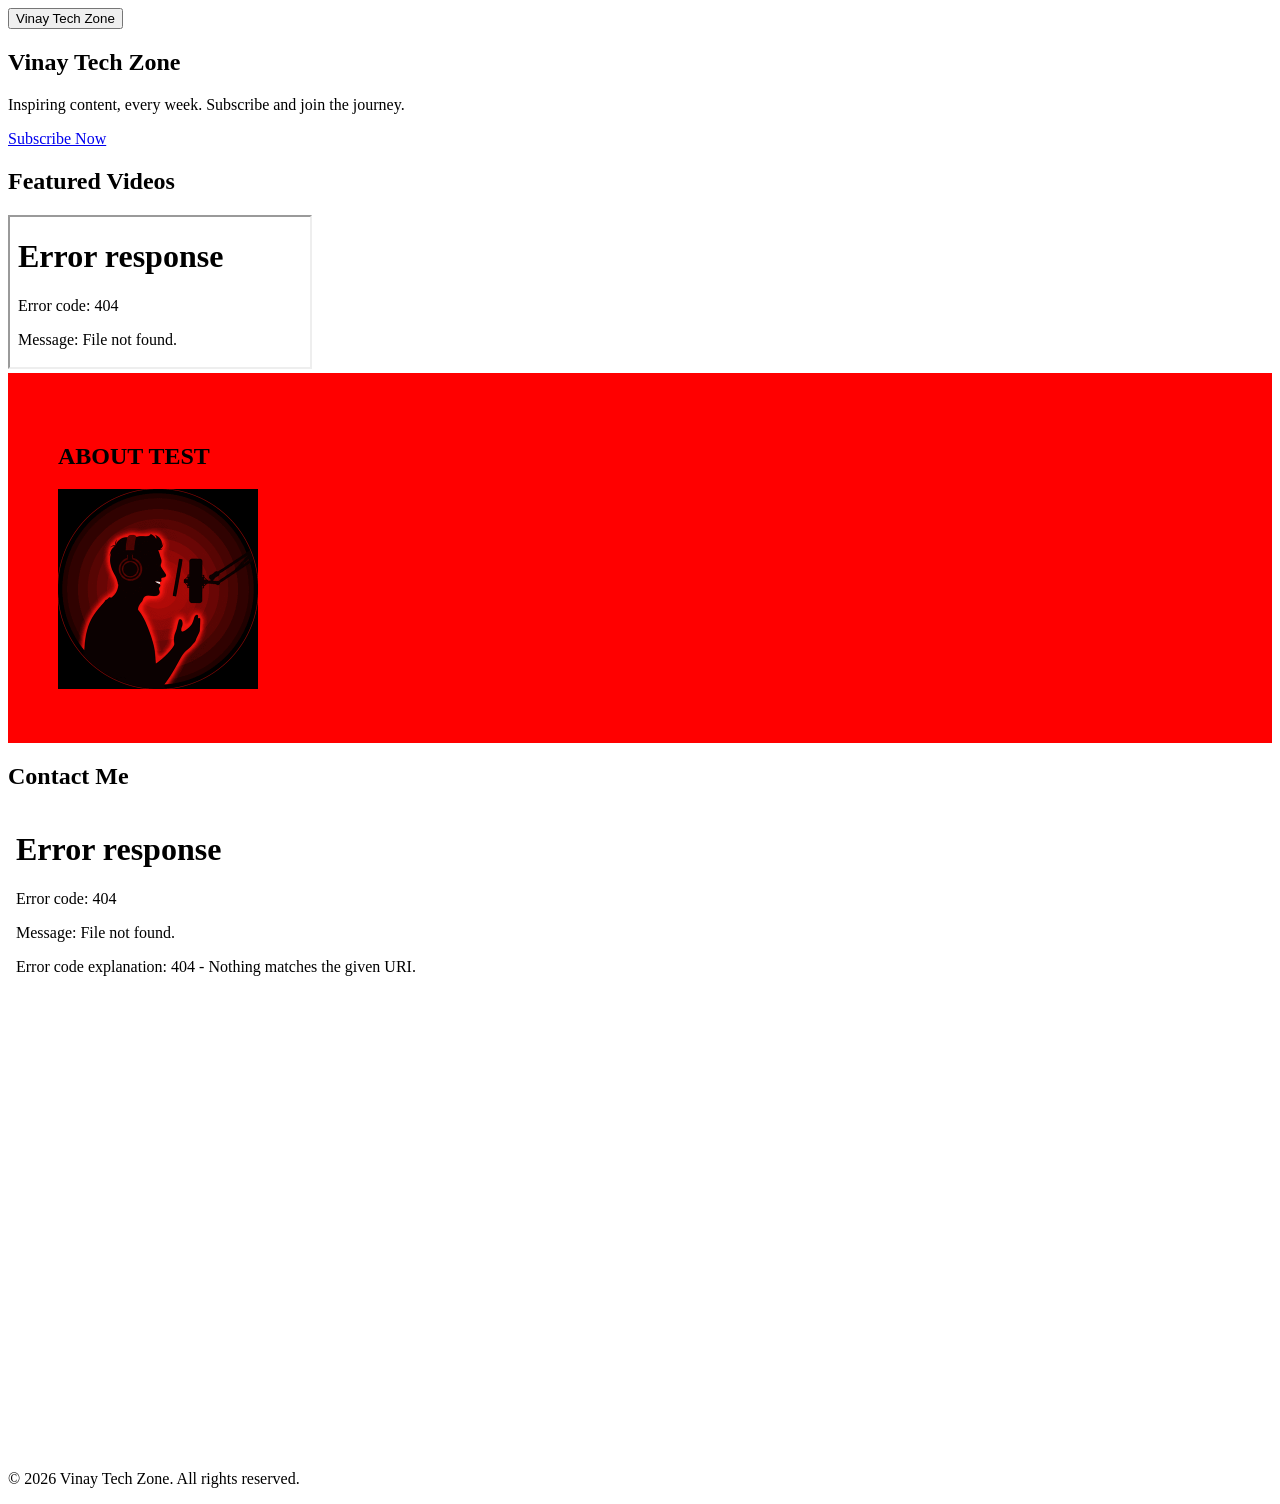
==== commit b2258711: "Update index.html" ====
--- a/index.html
+++ b/index.html
@@ -3,9 +3,10 @@
 <head>
     <meta charset="UTF-8">
     <meta name="viewport" content="width=device-width, initial-scale=1.0">
-    <title>Vinay Tech Zone</title>
-    <script type="module" src="./assets/index-DebdS-6k.js"></script>
-    <link rel="stylesheet" href="./assets/index-BrGQkmqq.css">
+    <title>Vinay Tech Zone - Tech Videos & Tutorials</title>
+    <meta name="description" content="Vinay Tech Zone - Inspiring tech tutorials, coding tips, and tech news weekly. Subscribe for high quality tech content.">
+    <meta name="keywords" content="Vinay Tech Zone, Tech tutorials, Coding tips, Tech channel India">
+    <meta name="author" content="Vinay Tech Zone">
 </head>
 
 <body>
@@ -103,4 +104,4 @@
         </div>
     </div>
 </body>
-</html>+</html>
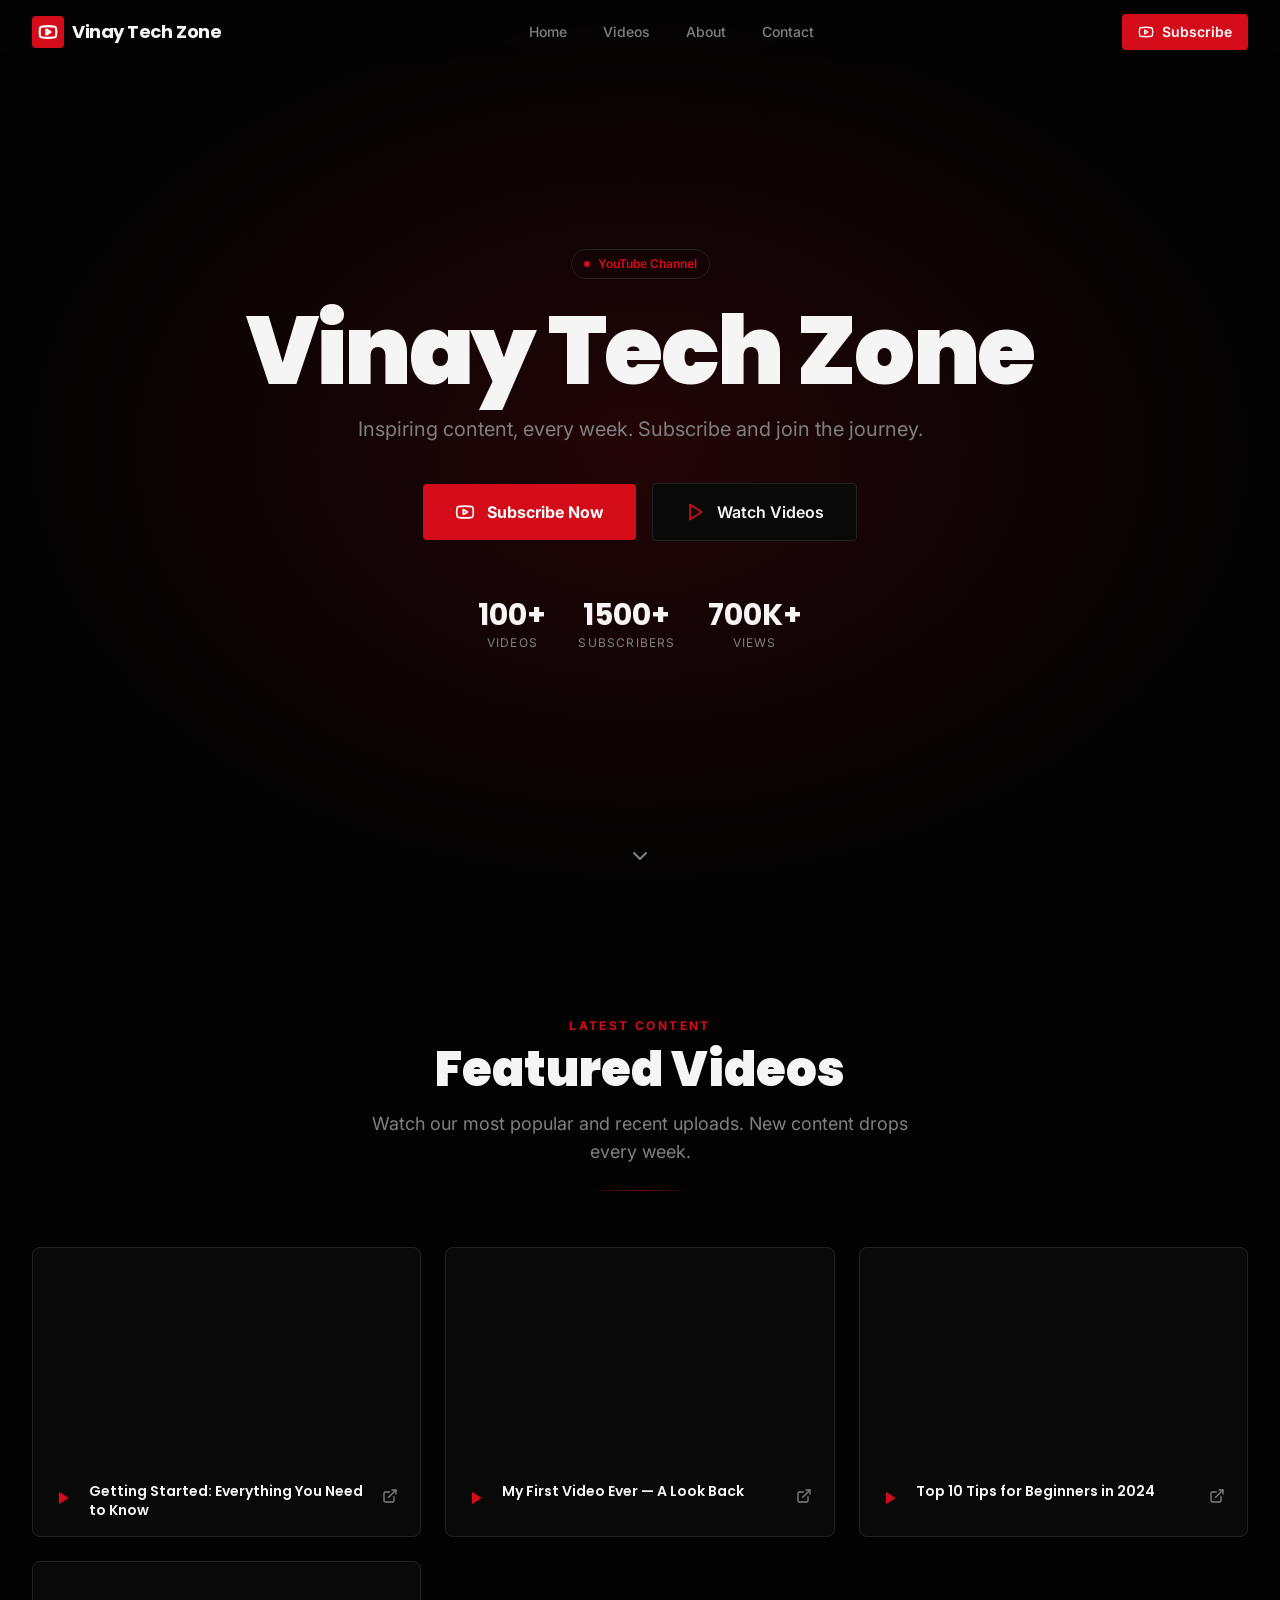
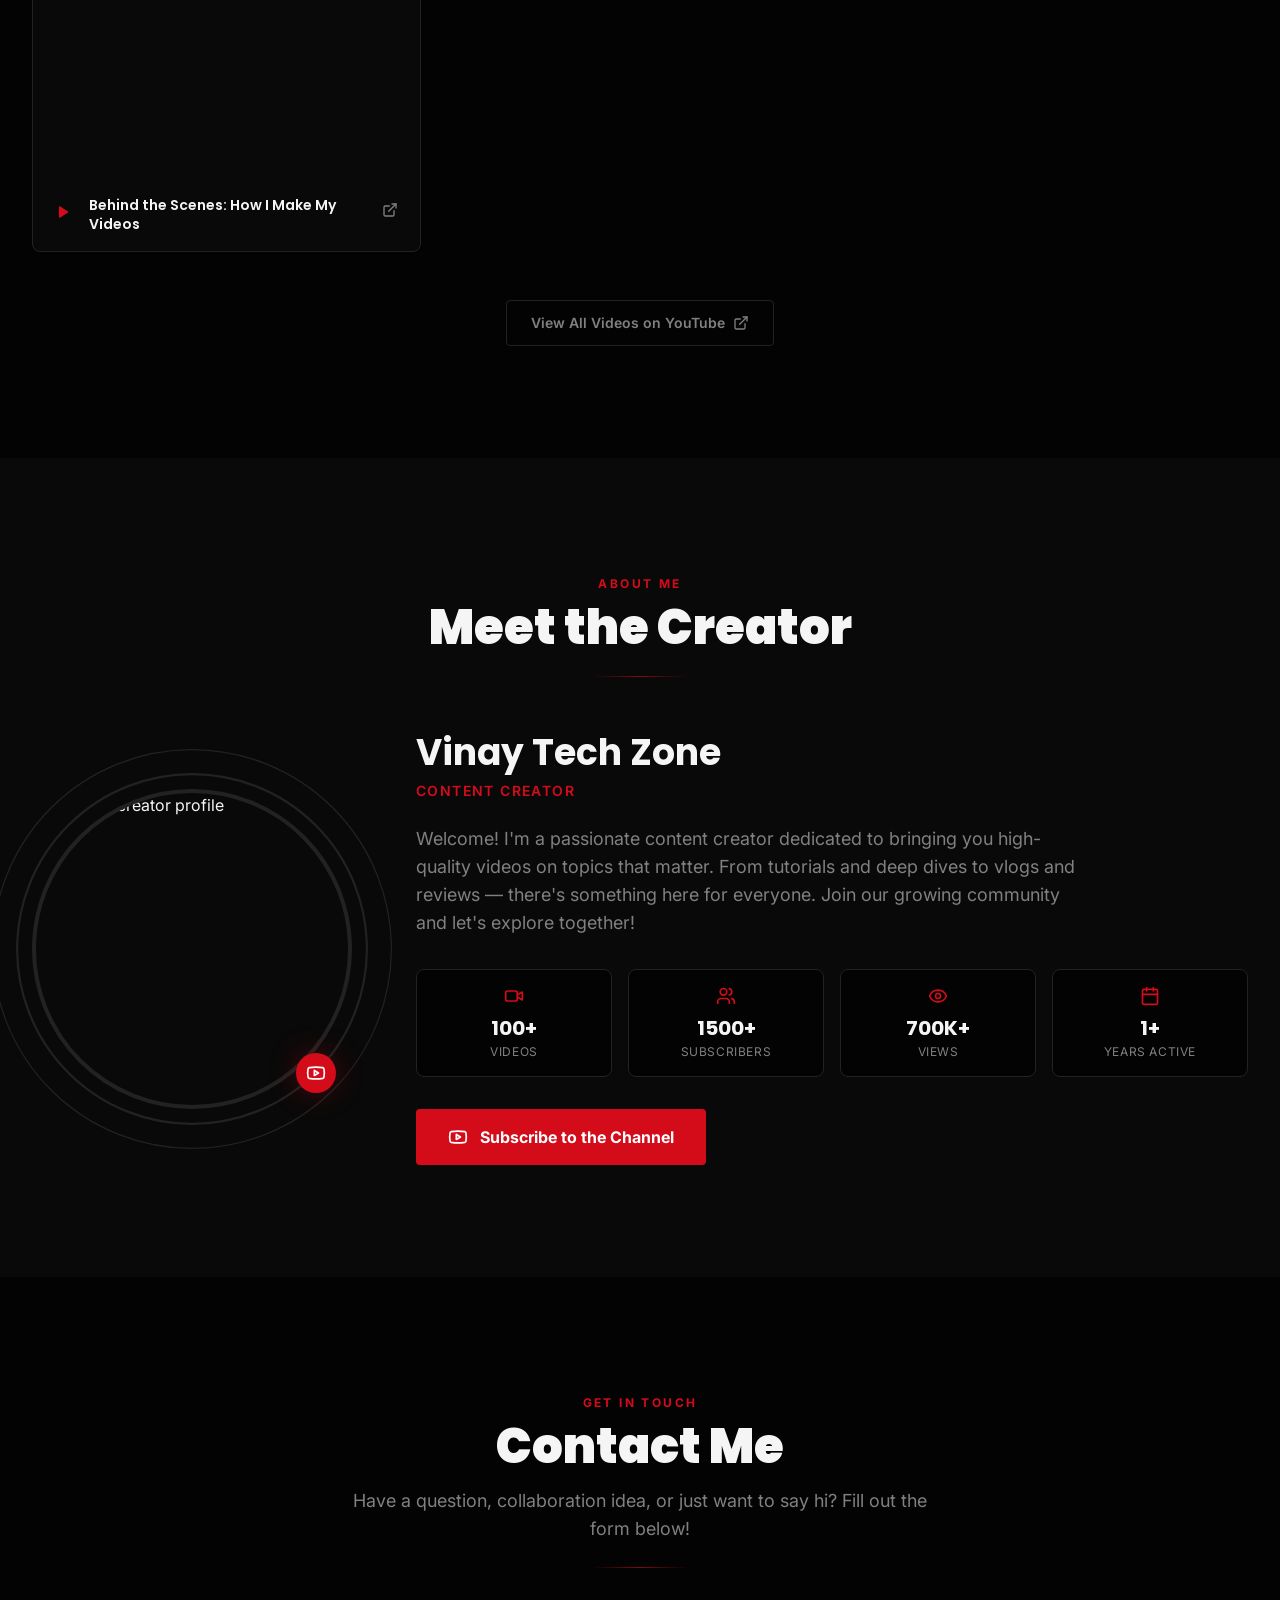
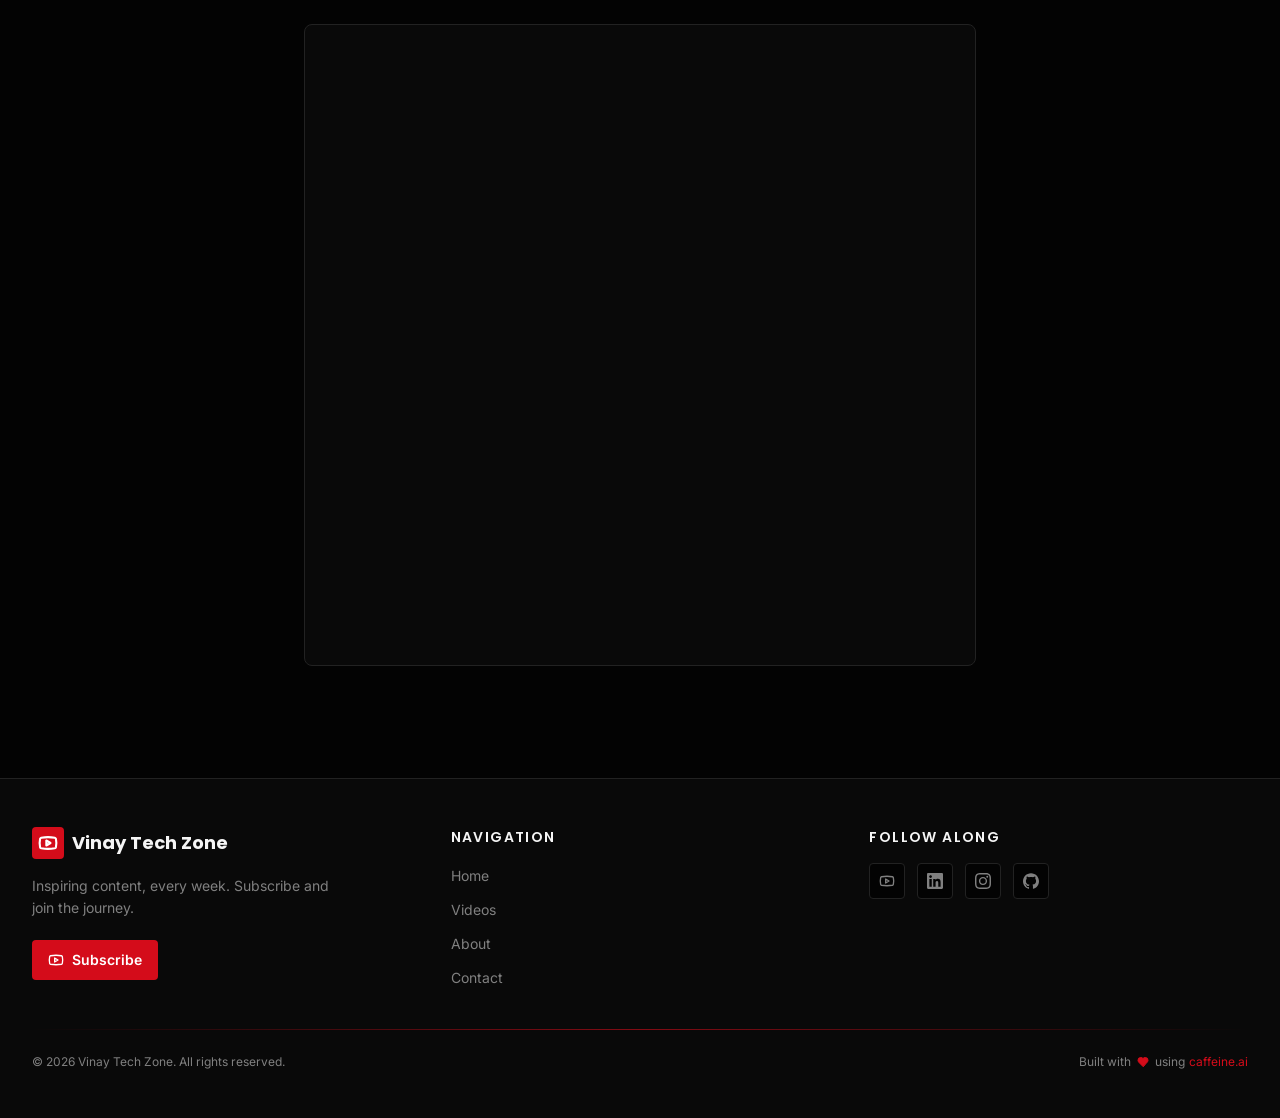
==== commit d2119ab1: "Update index.html Fix iframe and assets paths" ====
--- a/index.html
+++ b/index.html
@@ -7,6 +7,8 @@
     <meta name="description" content="Vinay Tech Zone - Inspiring tech tutorials, coding tips, and tech news weekly. Subscribe for high quality tech content.">
     <meta name="keywords" content="Vinay Tech Zone, Tech tutorials, Coding tips, Tech channel India">
     <meta name="author" content="Vinay Tech Zone">
+    <link rel="stylesheet" href="assets/index-BrGQkmqq.css">
+    <script type="module" src="assets/index-DebdS-6k.js"></script>
 </head>
 
 <body>
@@ -65,7 +67,7 @@
                         <div class="grid grid-cols-1 sm:grid-cols-2 lg:grid-cols-3 gap-6">
                             <!-- Video Card -->
                             <article class="bg-dark-secondary border rounded-lg">
-                                <iframe src="./Vinay Tech Zone_files/4IJxnxTMLeE.html"
+                                <iframe src="assets/4IJxnxTMLeE.html"
                                         allowfullscreen
                                         loading="lazy"></iframe>
                             </article>
@@ -73,6 +75,7 @@
 
                     </div>
                 </section>
+
                 <section style="background:red; padding:50px;">
                     <h2>ABOUT TEST</h2>
                     <img src="assets/profile-avatar.dim_400x400.png" width="200">
@@ -85,7 +88,7 @@
                             Contact Me
                         </h2>
 
-                        <iframe src="./Vinay Tech Zone_files/viewform.html"
+                        <iframe src="assets/viewform.html"
                                 width="100%"
                                 style="min-height:640px; border:none;">
                         </iframe>
--- a/assets/index-BrGQkmqq.css
+++ b/assets/index-BrGQkmqq.css
@@ -0,0 +1,4460 @@
+@import url('https://fonts.googleapis.com/css2?family=Poppins:wght@400;500;600;700;800;900&family=Inter:wght@300;400;500;600&display=swap');
+
+*, ::before, ::after{
+  --tw-border-spacing-x: 0;
+  --tw-border-spacing-y: 0;
+  --tw-translate-x: 0;
+  --tw-translate-y: 0;
+  --tw-rotate: 0;
+  --tw-skew-x: 0;
+  --tw-skew-y: 0;
+  --tw-scale-x: 1;
+  --tw-scale-y: 1;
+  --tw-pan-x:  ;
+  --tw-pan-y:  ;
+  --tw-pinch-zoom:  ;
+  --tw-scroll-snap-strictness: proximity;
+  --tw-gradient-from-position:  ;
+  --tw-gradient-via-position:  ;
+  --tw-gradient-to-position:  ;
+  --tw-ordinal:  ;
+  --tw-slashed-zero:  ;
+  --tw-numeric-figure:  ;
+  --tw-numeric-spacing:  ;
+  --tw-numeric-fraction:  ;
+  --tw-ring-inset:  ;
+  --tw-ring-offset-width: 0px;
+  --tw-ring-offset-color: #fff;
+  --tw-ring-color: rgb(59 130 246 / 0.5);
+  --tw-ring-offset-shadow: 0 0 #0000;
+  --tw-ring-shadow: 0 0 #0000;
+  --tw-shadow: 0 0 #0000;
+  --tw-shadow-colored: 0 0 #0000;
+  --tw-blur:  ;
+  --tw-brightness:  ;
+  --tw-contrast:  ;
+  --tw-grayscale:  ;
+  --tw-hue-rotate:  ;
+  --tw-invert:  ;
+  --tw-saturate:  ;
+  --tw-sepia:  ;
+  --tw-drop-shadow:  ;
+  --tw-backdrop-blur:  ;
+  --tw-backdrop-brightness:  ;
+  --tw-backdrop-contrast:  ;
+  --tw-backdrop-grayscale:  ;
+  --tw-backdrop-hue-rotate:  ;
+  --tw-backdrop-invert:  ;
+  --tw-backdrop-opacity:  ;
+  --tw-backdrop-saturate:  ;
+  --tw-backdrop-sepia:  ;
+  --tw-contain-size:  ;
+  --tw-contain-layout:  ;
+  --tw-contain-paint:  ;
+  --tw-contain-style:  ;
+}
+
+::backdrop{
+  --tw-border-spacing-x: 0;
+  --tw-border-spacing-y: 0;
+  --tw-translate-x: 0;
+  --tw-translate-y: 0;
+  --tw-rotate: 0;
+  --tw-skew-x: 0;
+  --tw-skew-y: 0;
+  --tw-scale-x: 1;
+  --tw-scale-y: 1;
+  --tw-pan-x:  ;
+  --tw-pan-y:  ;
+  --tw-pinch-zoom:  ;
+  --tw-scroll-snap-strictness: proximity;
+  --tw-gradient-from-position:  ;
+  --tw-gradient-via-position:  ;
+  --tw-gradient-to-position:  ;
+  --tw-ordinal:  ;
+  --tw-slashed-zero:  ;
+  --tw-numeric-figure:  ;
+  --tw-numeric-spacing:  ;
+  --tw-numeric-fraction:  ;
+  --tw-ring-inset:  ;
+  --tw-ring-offset-width: 0px;
+  --tw-ring-offset-color: #fff;
+  --tw-ring-color: rgb(59 130 246 / 0.5);
+  --tw-ring-offset-shadow: 0 0 #0000;
+  --tw-ring-shadow: 0 0 #0000;
+  --tw-shadow: 0 0 #0000;
+  --tw-shadow-colored: 0 0 #0000;
+  --tw-blur:  ;
+  --tw-brightness:  ;
+  --tw-contrast:  ;
+  --tw-grayscale:  ;
+  --tw-hue-rotate:  ;
+  --tw-invert:  ;
+  --tw-saturate:  ;
+  --tw-sepia:  ;
+  --tw-drop-shadow:  ;
+  --tw-backdrop-blur:  ;
+  --tw-backdrop-brightness:  ;
+  --tw-backdrop-contrast:  ;
+  --tw-backdrop-grayscale:  ;
+  --tw-backdrop-hue-rotate:  ;
+  --tw-backdrop-invert:  ;
+  --tw-backdrop-opacity:  ;
+  --tw-backdrop-saturate:  ;
+  --tw-backdrop-sepia:  ;
+  --tw-contain-size:  ;
+  --tw-contain-layout:  ;
+  --tw-contain-paint:  ;
+  --tw-contain-style:  ;
+}
+
+/*
+! tailwindcss v3.4.18 | MIT License | https://tailwindcss.com
+*/
+
+/*
+1. Prevent padding and border from affecting element width. (https://github.com/mozdevs/cssremedy/issues/4)
+2. Allow adding a border to an element by just adding a border-width. (https://github.com/tailwindcss/tailwindcss/pull/116)
+*/
+
+*,
+::before,
+::after {
+  box-sizing: border-box; /* 1 */
+  border-width: 0; /* 2 */
+  border-style: solid; /* 2 */
+  border-color: #e5e7eb; /* 2 */
+}
+
+::before,
+::after {
+  --tw-content: '';
+}
+
+/*
+1. Use a consistent sensible line-height in all browsers.
+2. Prevent adjustments of font size after orientation changes in iOS.
+3. Use a more readable tab size.
+4. Use the user's configured `sans` font-family by default.
+5. Use the user's configured `sans` font-feature-settings by default.
+6. Use the user's configured `sans` font-variation-settings by default.
+7. Disable tap highlights on iOS
+*/
+
+html,
+:host {
+  line-height: 1.5; /* 1 */
+  -webkit-text-size-adjust: 100%; /* 2 */
+  -moz-tab-size: 4; /* 3 */
+  -o-tab-size: 4;
+     tab-size: 4; /* 3 */
+  font-family: Inter, system-ui, sans-serif; /* 4 */
+  font-feature-settings: normal; /* 5 */
+  font-variation-settings: normal; /* 6 */
+  -webkit-tap-highlight-color: transparent; /* 7 */
+}
+
+/*
+1. Remove the margin in all browsers.
+2. Inherit line-height from `html` so users can set them as a class directly on the `html` element.
+*/
+
+body {
+  margin: 0; /* 1 */
+  line-height: inherit; /* 2 */
+}
+
+/*
+1. Add the correct height in Firefox.
+2. Correct the inheritance of border color in Firefox. (https://bugzilla.mozilla.org/show_bug.cgi?id=190655)
+3. Ensure horizontal rules are visible by default.
+*/
+
+hr {
+  height: 0; /* 1 */
+  color: inherit; /* 2 */
+  border-top-width: 1px; /* 3 */
+}
+
+/*
+Add the correct text decoration in Chrome, Edge, and Safari.
+*/
+
+abbr:where([title]) {
+  -webkit-text-decoration: underline dotted;
+          text-decoration: underline dotted;
+}
+
+/*
+Remove the default font size and weight for headings.
+*/
+
+h1,
+h2,
+h3,
+h4,
+h5,
+h6 {
+  font-size: inherit;
+  font-weight: inherit;
+}
+
+/*
+Reset links to optimize for opt-in styling instead of opt-out.
+*/
+
+a {
+  color: inherit;
+  text-decoration: inherit;
+}
+
+/*
+Add the correct font weight in Edge and Safari.
+*/
+
+b,
+strong {
+  font-weight: bolder;
+}
+
+/*
+1. Use the user's configured `mono` font-family by default.
+2. Use the user's configured `mono` font-feature-settings by default.
+3. Use the user's configured `mono` font-variation-settings by default.
+4. Correct the odd `em` font sizing in all browsers.
+*/
+
+code,
+kbd,
+samp,
+pre {
+  font-family: ui-monospace, SFMono-Regular, Menlo, Monaco, Consolas, "Liberation Mono", "Courier New", monospace; /* 1 */
+  font-feature-settings: normal; /* 2 */
+  font-variation-settings: normal; /* 3 */
+  font-size: 1em; /* 4 */
+}
+
+/*
+Add the correct font size in all browsers.
+*/
+
+small {
+  font-size: 80%;
+}
+
+/*
+Prevent `sub` and `sup` elements from affecting the line height in all browsers.
+*/
+
+sub,
+sup {
+  font-size: 75%;
+  line-height: 0;
+  position: relative;
+  vertical-align: baseline;
+}
+
+sub {
+  bottom: -0.25em;
+}
+
+sup {
+  top: -0.5em;
+}
+
+/*
+1. Remove text indentation from table contents in Chrome and Safari. (https://bugs.chromium.org/p/chromium/issues/detail?id=999088, https://bugs.webkit.org/show_bug.cgi?id=201297)
+2. Correct table border color inheritance in all Chrome and Safari. (https://bugs.chromium.org/p/chromium/issues/detail?id=935729, https://bugs.webkit.org/show_bug.cgi?id=195016)
+3. Remove gaps between table borders by default.
+*/
+
+table {
+  text-indent: 0; /* 1 */
+  border-color: inherit; /* 2 */
+  border-collapse: collapse; /* 3 */
+}
+
+/*
+1. Change the font styles in all browsers.
+2. Remove the margin in Firefox and Safari.
+3. Remove default padding in all browsers.
+*/
+
+button,
+input,
+optgroup,
+select,
+textarea {
+  font-family: inherit; /* 1 */
+  font-feature-settings: inherit; /* 1 */
+  font-variation-settings: inherit; /* 1 */
+  font-size: 100%; /* 1 */
+  font-weight: inherit; /* 1 */
+  line-height: inherit; /* 1 */
+  letter-spacing: inherit; /* 1 */
+  color: inherit; /* 1 */
+  margin: 0; /* 2 */
+  padding: 0; /* 3 */
+}
+
+/*
+Remove the inheritance of text transform in Edge and Firefox.
+*/
+
+button,
+select {
+  text-transform: none;
+}
+
+/*
+1. Correct the inability to style clickable types in iOS and Safari.
+2. Remove default button styles.
+*/
+
+button,
+input:where([type='button']),
+input:where([type='reset']),
+input:where([type='submit']) {
+  -webkit-appearance: button; /* 1 */
+  background-color: transparent; /* 2 */
+  background-image: none; /* 2 */
+}
+
+/*
+Use the modern Firefox focus style for all focusable elements.
+*/
+
+:-moz-focusring {
+  outline: auto;
+}
+
+/*
+Remove the additional `:invalid` styles in Firefox. (https://github.com/mozilla/gecko-dev/blob/2f9eacd9d3d995c937b4251a5557d95d494c9be1/layout/style/res/forms.css#L728-L737)
+*/
+
+:-moz-ui-invalid {
+  box-shadow: none;
+}
+
+/*
+Add the correct vertical alignment in Chrome and Firefox.
+*/
+
+progress {
+  vertical-align: baseline;
+}
+
+/*
+Correct the cursor style of increment and decrement buttons in Safari.
+*/
+
+::-webkit-inner-spin-button,
+::-webkit-outer-spin-button {
+  height: auto;
+}
+
+/*
+1. Correct the odd appearance in Chrome and Safari.
+2. Correct the outline style in Safari.
+*/
+
+[type='search'] {
+  -webkit-appearance: textfield; /* 1 */
+  outline-offset: -2px; /* 2 */
+}
+
+/*
+Remove the inner padding in Chrome and Safari on macOS.
+*/
+
+::-webkit-search-decoration {
+  -webkit-appearance: none;
+}
+
+/*
+1. Correct the inability to style clickable types in iOS and Safari.
+2. Change font properties to `inherit` in Safari.
+*/
+
+::-webkit-file-upload-button {
+  -webkit-appearance: button; /* 1 */
+  font: inherit; /* 2 */
+}
+
+/*
+Add the correct display in Chrome and Safari.
+*/
+
+summary {
+  display: list-item;
+}
+
+/*
+Removes the default spacing and border for appropriate elements.
+*/
+
+blockquote,
+dl,
+dd,
+h1,
+h2,
+h3,
+h4,
+h5,
+h6,
+hr,
+figure,
+p,
+pre {
+  margin: 0;
+}
+
+fieldset {
+  margin: 0;
+  padding: 0;
+}
+
+legend {
+  padding: 0;
+}
+
+ol,
+ul,
+menu {
+  list-style: none;
+  margin: 0;
+  padding: 0;
+}
+
+/*
+Reset default styling for dialogs.
+*/
+
+dialog {
+  padding: 0;
+}
+
+/*
+Prevent resizing textareas horizontally by default.
+*/
+
+textarea {
+  resize: vertical;
+}
+
+/*
+1. Reset the default placeholder opacity in Firefox. (https://github.com/tailwindlabs/tailwindcss/issues/3300)
+2. Set the default placeholder color to the user's configured gray 400 color.
+*/
+
+input::-moz-placeholder, textarea::-moz-placeholder {
+  opacity: 1; /* 1 */
+  color: #9ca3af; /* 2 */
+}
+
+input::placeholder,
+textarea::placeholder {
+  opacity: 1; /* 1 */
+  color: #9ca3af; /* 2 */
+}
+
+/*
+Set the default cursor for buttons.
+*/
+
+button,
+[role="button"] {
+  cursor: pointer;
+}
+
+/*
+Make sure disabled buttons don't get the pointer cursor.
+*/
+
+:disabled {
+  cursor: default;
+}
+
+/*
+1. Make replaced elements `display: block` by default. (https://github.com/mozdevs/cssremedy/issues/14)
+2. Add `vertical-align: middle` to align replaced elements more sensibly by default. (https://github.com/jensimmons/cssremedy/issues/14#issuecomment-634934210)
+   This can trigger a poorly considered lint error in some tools but is included by design.
+*/
+
+img,
+svg,
+video,
+canvas,
+audio,
+iframe,
+embed,
+object {
+  display: block; /* 1 */
+  vertical-align: middle; /* 2 */
+}
+
+/*
+Constrain images and videos to the parent width and preserve their intrinsic aspect ratio. (https://github.com/mozdevs/cssremedy/issues/14)
+*/
+
+img,
+video {
+  max-width: 100%;
+  height: auto;
+}
+
+/* Make elements with the HTML hidden attribute stay hidden by default */
+
+[hidden]:where(:not([hidden="until-found"])) {
+  display: none;
+}
+
+:root {
+    --radius: 0.5rem;
+
+    /* Dark theme as default */
+    --background: 0.1 0 0;
+    --foreground: 0.97 0 0;
+    --card: 0.14 0 0;
+    --card-foreground: 0.97 0 0;
+    --popover: 0.14 0 0;
+    --popover-foreground: 0.97 0 0;
+    --primary: 0.55 0.22 27;
+    --primary-foreground: 0.97 0 0;
+    --secondary: 0.2 0 0;
+    --secondary-foreground: 0.97 0 0;
+    --muted: 0.18 0 0;
+    --muted-foreground: 0.6 0 0;
+    --accent: 0.55 0.22 27;
+    --accent-foreground: 0.97 0 0;
+    --destructive: 0.55 0.22 27;
+    --destructive-foreground: 0.97 0 0;
+    --border: 0.25 0 0;
+    --input: 0.22 0 0;
+    --ring: 0.55 0.22 27;
+    --chart-1: 0.55 0.22 27;
+    --chart-2: 0.6 0.118 184.704;
+    --chart-3: 0.398 0.07 227.392;
+    --chart-4: 0.828 0.189 84.429;
+    --chart-5: 0.769 0.188 70.08;
+    --sidebar: 0.14 0 0;
+    --sidebar-foreground: 0.97 0 0;
+    --sidebar-primary: 0.55 0.22 27;
+    --sidebar-primary-foreground: 0.97 0 0;
+    --sidebar-accent: 0.2 0 0;
+    --sidebar-accent-foreground: 0.97 0 0;
+    --sidebar-border: 0.25 0 0;
+    --sidebar-ring: 0.55 0.22 27;
+  }
+
+.dark {
+    --background: 0.1 0 0;
+    --foreground: 0.97 0 0;
+    --card: 0.14 0 0;
+    --card-foreground: 0.97 0 0;
+    --popover: 0.14 0 0;
+    --popover-foreground: 0.97 0 0;
+    --primary: 0.55 0.22 27;
+    --primary-foreground: 0.97 0 0;
+    --secondary: 0.2 0 0;
+    --secondary-foreground: 0.97 0 0;
+    --muted: 0.18 0 0;
+    --muted-foreground: 0.6 0 0;
+    --accent: 0.55 0.22 27;
+    --accent-foreground: 0.97 0 0;
+    --destructive: 0.55 0.22 27;
+    --destructive-foreground: 0.97 0 0;
+    --border: 0.25 0 0;
+    --input: 0.22 0 0;
+    --ring: 0.55 0.22 27;
+    --sidebar: 0.14 0 0;
+    --sidebar-foreground: 0.97 0 0;
+    --sidebar-primary: 0.55 0.22 27;
+    --sidebar-primary-foreground: 0.97 0 0;
+    --sidebar-accent: 0.2 0 0;
+    --sidebar-accent-foreground: 0.97 0 0;
+    --sidebar-border: 0.25 0 0;
+    --sidebar-ring: 0.55 0.22 27;
+  }
+
+*{
+  border-color: oklch(var(--border));
+}
+
+html {
+    scroll-behavior: smooth;
+  }
+
+body{
+  background-color: oklch(var(--background));
+  color: oklch(var(--foreground));
+    font-family: 'Inter', sans-serif;
+    -webkit-font-smoothing: antialiased;
+    -moz-osx-font-smoothing: grayscale;
+}
+
+h1, h2, h3, h4, h5, h6 {
+    font-family: 'Poppins', sans-serif;
+  }
+
+.sr-only{
+  position: absolute;
+  width: 1px;
+  height: 1px;
+  padding: 0;
+  margin: -1px;
+  overflow: hidden;
+  clip: rect(0, 0, 0, 0);
+  white-space: nowrap;
+  border-width: 0;
+}
+
+.pointer-events-none{
+  pointer-events: none;
+}
+
+.visible{
+  visibility: visible;
+}
+
+.invisible{
+  visibility: hidden;
+}
+
+.static{
+  position: static;
+}
+
+.fixed{
+  position: fixed;
+}
+
+.absolute{
+  position: absolute;
+}
+
+.relative{
+  position: relative;
+}
+
+.inset-0{
+  inset: 0px;
+}
+
+.inset-x-0{
+  left: 0px;
+  right: 0px;
+}
+
+.inset-y-0{
+  top: 0px;
+  bottom: 0px;
+}
+
+.-bottom-12{
+  bottom: -3rem;
+}
+
+.-left-12{
+  left: -3rem;
+}
+
+.-right-12{
+  right: -3rem;
+}
+
+.-top-12{
+  top: -3rem;
+}
+
+.bottom-0{
+  bottom: 0px;
+}
+
+.bottom-4{
+  bottom: 1rem;
+}
+
+.bottom-8{
+  bottom: 2rem;
+}
+
+.left-0{
+  left: 0px;
+}
+
+.left-1\/2{
+  left: 50%;
+}
+
+.left-2{
+  left: 0.5rem;
+}
+
+.left-\[50\%\]{
+  left: 50%;
+}
+
+.right-0{
+  right: 0px;
+}
+
+.right-1{
+  right: 0.25rem;
+}
+
+.right-2{
+  right: 0.5rem;
+}
+
+.right-3{
+  right: 0.75rem;
+}
+
+.right-4{
+  right: 1rem;
+}
+
+.top-0{
+  top: 0px;
+}
+
+.top-1\.5{
+  top: 0.375rem;
+}
+
+.top-1\/2{
+  top: 50%;
+}
+
+.top-3\.5{
+  top: 0.875rem;
+}
+
+.top-4{
+  top: 1rem;
+}
+
+.top-\[1px\]{
+  top: 1px;
+}
+
+.top-\[50\%\]{
+  top: 50%;
+}
+
+.top-\[60\%\]{
+  top: 60%;
+}
+
+.top-full{
+  top: 100%;
+}
+
+.isolate{
+  isolation: isolate;
+}
+
+.z-10{
+  z-index: 10;
+}
+
+.z-20{
+  z-index: 20;
+}
+
+.z-50{
+  z-index: 50;
+}
+
+.z-\[1\]{
+  z-index: 1;
+}
+
+.col-start-2{
+  grid-column-start: 2;
+}
+
+.row-span-2{
+  grid-row: span 2 / span 2;
+}
+
+.row-start-1{
+  grid-row-start: 1;
+}
+
+.-mx-1{
+  margin-left: -0.25rem;
+  margin-right: -0.25rem;
+}
+
+.mx-0\.5{
+  margin-left: 0.125rem;
+  margin-right: 0.125rem;
+}
+
+.mx-2{
+  margin-left: 0.5rem;
+  margin-right: 0.5rem;
+}
+
+.mx-3\.5{
+  margin-left: 0.875rem;
+  margin-right: 0.875rem;
+}
+
+.mx-auto{
+  margin-left: auto;
+  margin-right: auto;
+}
+
+.my-0\.5{
+  margin-top: 0.125rem;
+  margin-bottom: 0.125rem;
+}
+
+.my-1{
+  margin-top: 0.25rem;
+  margin-bottom: 0.25rem;
+}
+
+.-ml-4{
+  margin-left: -1rem;
+}
+
+.-mt-4{
+  margin-top: -1rem;
+}
+
+.mb-10{
+  margin-bottom: 2.5rem;
+}
+
+.mb-14{
+  margin-bottom: 3.5rem;
+}
+
+.mb-2{
+  margin-bottom: 0.5rem;
+}
+
+.mb-3{
+  margin-bottom: 0.75rem;
+}
+
+.mb-4{
+  margin-bottom: 1rem;
+}
+
+.mb-5{
+  margin-bottom: 1.25rem;
+}
+
+.mb-6{
+  margin-bottom: 1.5rem;
+}
+
+.mb-8{
+  margin-bottom: 2rem;
+}
+
+.ml-1{
+  margin-left: 0.25rem;
+}
+
+.ml-auto{
+  margin-left: auto;
+}
+
+.mt-0\.5{
+  margin-top: 0.125rem;
+}
+
+.mt-1\.5{
+  margin-top: 0.375rem;
+}
+
+.mt-12{
+  margin-top: 3rem;
+}
+
+.mt-14{
+  margin-top: 3.5rem;
+}
+
+.mt-2{
+  margin-top: 0.5rem;
+}
+
+.mt-4{
+  margin-top: 1rem;
+}
+
+.mt-6{
+  margin-top: 1.5rem;
+}
+
+.mt-auto{
+  margin-top: auto;
+}
+
+.line-clamp-1{
+  overflow: hidden;
+  display: -webkit-box;
+  -webkit-box-orient: vertical;
+  -webkit-line-clamp: 1;
+}
+
+.line-clamp-2{
+  overflow: hidden;
+  display: -webkit-box;
+  -webkit-box-orient: vertical;
+  -webkit-line-clamp: 2;
+}
+
+.block{
+  display: block;
+}
+
+.inline-block{
+  display: inline-block;
+}
+
+.flex{
+  display: flex;
+}
+
+.inline-flex{
+  display: inline-flex;
+}
+
+.table{
+  display: table;
+}
+
+.table-caption{
+  display: table-caption;
+}
+
+.table-cell{
+  display: table-cell;
+}
+
+.table-row{
+  display: table-row;
+}
+
+.grid{
+  display: grid;
+}
+
+.hidden{
+  display: none;
+}
+
+.aspect-square{
+  aspect-ratio: 1 / 1;
+}
+
+.aspect-video{
+  aspect-ratio: 16 / 9;
+}
+
+.size-2{
+  width: 0.5rem;
+  height: 0.5rem;
+}
+
+.size-2\.5{
+  width: 0.625rem;
+  height: 0.625rem;
+}
+
+.size-3{
+  width: 0.75rem;
+  height: 0.75rem;
+}
+
+.size-3\.5{
+  width: 0.875rem;
+  height: 0.875rem;
+}
+
+.size-4{
+  width: 1rem;
+  height: 1rem;
+}
+
+.size-7{
+  width: 1.75rem;
+  height: 1.75rem;
+}
+
+.size-8{
+  width: 2rem;
+  height: 2rem;
+}
+
+.size-9{
+  width: 2.25rem;
+  height: 2.25rem;
+}
+
+.size-auto{
+  width: auto;
+  height: auto;
+}
+
+.size-full{
+  width: 100%;
+  height: 100%;
+}
+
+.h-1\.5{
+  height: 0.375rem;
+}
+
+.h-10{
+  height: 2.5rem;
+}
+
+.h-12{
+  height: 3rem;
+}
+
+.h-16{
+  height: 4rem;
+}
+
+.h-2{
+  height: 0.5rem;
+}
+
+.h-2\.5{
+  height: 0.625rem;
+}
+
+.h-3{
+  height: 0.75rem;
+}
+
+.h-3\.5{
+  height: 0.875rem;
+}
+
+.h-4{
+  height: 1rem;
+}
+
+.h-5{
+  height: 1.25rem;
+}
+
+.h-6{
+  height: 1.5rem;
+}
+
+.h-64{
+  height: 16rem;
+}
+
+.h-7{
+  height: 1.75rem;
+}
+
+.h-8{
+  height: 2rem;
+}
+
+.h-9{
+  height: 2.25rem;
+}
+
+.h-\[1\.15rem\]{
+  height: 1.15rem;
+}
+
+.h-\[calc\(100\%-1px\)\]{
+  height: calc(100% - 1px);
+}
+
+.h-\[var\(--radix-navigation-menu-viewport-height\)\]{
+  height: var(--radix-navigation-menu-viewport-height);
+}
+
+.h-\[var\(--radix-select-trigger-height\)\]{
+  height: var(--radix-select-trigger-height);
+}
+
+.h-auto{
+  height: auto;
+}
+
+.h-full{
+  height: 100%;
+}
+
+.h-px{
+  height: 1px;
+}
+
+.h-svh{
+  height: 100svh;
+}
+
+.max-h-0{
+  max-height: 0px;
+}
+
+.max-h-80{
+  max-height: 20rem;
+}
+
+.max-h-\[300px\]{
+  max-height: 300px;
+}
+
+.min-h-0{
+  min-height: 0px;
+}
+
+.min-h-16{
+  min-height: 4rem;
+}
+
+.min-h-4{
+  min-height: 1rem;
+}
+
+.min-h-screen{
+  min-height: 100vh;
+}
+
+.min-h-svh{
+  min-height: 100svh;
+}
+
+.w-0{
+  width: 0px;
+}
+
+.w-1{
+  width: 0.25rem;
+}
+
+.w-1\.5{
+  width: 0.375rem;
+}
+
+.w-10{
+  width: 2.5rem;
+}
+
+.w-2{
+  width: 0.5rem;
+}
+
+.w-2\.5{
+  width: 0.625rem;
+}
+
+.w-24{
+  width: 6rem;
+}
+
+.w-3{
+  width: 0.75rem;
+}
+
+.w-3\.5{
+  width: 0.875rem;
+}
+
+.w-3\/4{
+  width: 75%;
+}
+
+.w-4{
+  width: 1rem;
+}
+
+.w-5{
+  width: 1.25rem;
+}
+
+.w-6{
+  width: 1.5rem;
+}
+
+.w-64{
+  width: 16rem;
+}
+
+.w-7{
+  width: 1.75rem;
+}
+
+.w-72{
+  width: 18rem;
+}
+
+.w-8{
+  width: 2rem;
+}
+
+.w-9{
+  width: 2.25rem;
+}
+
+.w-\[100px\]{
+  width: 100px;
+}
+
+.w-auto{
+  width: auto;
+}
+
+.w-fit{
+  width: -moz-fit-content;
+  width: fit-content;
+}
+
+.w-full{
+  width: 100%;
+}
+
+.w-max{
+  width: -moz-max-content;
+  width: max-content;
+}
+
+.w-px{
+  width: 1px;
+}
+
+.min-w-0{
+  min-width: 0px;
+}
+
+.min-w-10{
+  min-width: 2.5rem;
+}
+
+.min-w-5{
+  min-width: 1.25rem;
+}
+
+.min-w-8{
+  min-width: 2rem;
+}
+
+.min-w-9{
+  min-width: 2.25rem;
+}
+
+.min-w-\[12rem\]{
+  min-width: 12rem;
+}
+
+.min-w-\[8rem\]{
+  min-width: 8rem;
+}
+
+.min-w-\[var\(--radix-select-trigger-width\)\]{
+  min-width: var(--radix-select-trigger-width);
+}
+
+.max-w-2xl{
+  max-width: 42rem;
+}
+
+.max-w-4xl{
+  max-width: 56rem;
+}
+
+.max-w-7xl{
+  max-width: 80rem;
+}
+
+.max-w-\[calc\(100\%-2rem\)\]{
+  max-width: calc(100% - 2rem);
+}
+
+.max-w-max{
+  max-width: -moz-max-content;
+  max-width: max-content;
+}
+
+.max-w-xl{
+  max-width: 36rem;
+}
+
+.max-w-xs{
+  max-width: 20rem;
+}
+
+.flex-1{
+  flex: 1 1 0%;
+}
+
+.flex-shrink-0{
+  flex-shrink: 0;
+}
+
+.shrink-0{
+  flex-shrink: 0;
+}
+
+.grow{
+  flex-grow: 1;
+}
+
+.grow-0{
+  flex-grow: 0;
+}
+
+.basis-full{
+  flex-basis: 100%;
+}
+
+.caption-bottom{
+  caption-side: bottom;
+}
+
+.border-collapse{
+  border-collapse: collapse;
+}
+
+.-translate-x-1\/2{
+  --tw-translate-x: -50%;
+  transform: translate(var(--tw-translate-x), var(--tw-translate-y)) rotate(var(--tw-rotate)) skewX(var(--tw-skew-x)) skewY(var(--tw-skew-y)) scaleX(var(--tw-scale-x)) scaleY(var(--tw-scale-y));
+}
+
+.-translate-x-px{
+  --tw-translate-x: -1px;
+  transform: translate(var(--tw-translate-x), var(--tw-translate-y)) rotate(var(--tw-rotate)) skewX(var(--tw-skew-x)) skewY(var(--tw-skew-y)) scaleX(var(--tw-scale-x)) scaleY(var(--tw-scale-y));
+}
+
+.-translate-y-1\/2{
+  --tw-translate-y: -50%;
+  transform: translate(var(--tw-translate-x), var(--tw-translate-y)) rotate(var(--tw-rotate)) skewX(var(--tw-skew-x)) skewY(var(--tw-skew-y)) scaleX(var(--tw-scale-x)) scaleY(var(--tw-scale-y));
+}
+
+.translate-x-\[-50\%\]{
+  --tw-translate-x: -50%;
+  transform: translate(var(--tw-translate-x), var(--tw-translate-y)) rotate(var(--tw-rotate)) skewX(var(--tw-skew-x)) skewY(var(--tw-skew-y)) scaleX(var(--tw-scale-x)) scaleY(var(--tw-scale-y));
+}
+
+.translate-x-px{
+  --tw-translate-x: 1px;
+  transform: translate(var(--tw-translate-x), var(--tw-translate-y)) rotate(var(--tw-rotate)) skewX(var(--tw-skew-x)) skewY(var(--tw-skew-y)) scaleX(var(--tw-scale-x)) scaleY(var(--tw-scale-y));
+}
+
+.translate-y-0\.5{
+  --tw-translate-y: 0.125rem;
+  transform: translate(var(--tw-translate-x), var(--tw-translate-y)) rotate(var(--tw-rotate)) skewX(var(--tw-skew-x)) skewY(var(--tw-skew-y)) scaleX(var(--tw-scale-x)) scaleY(var(--tw-scale-y));
+}
+
+.translate-y-\[-50\%\]{
+  --tw-translate-y: -50%;
+  transform: translate(var(--tw-translate-x), var(--tw-translate-y)) rotate(var(--tw-rotate)) skewX(var(--tw-skew-x)) skewY(var(--tw-skew-y)) scaleX(var(--tw-scale-x)) scaleY(var(--tw-scale-y));
+}
+
+.translate-y-\[calc\(-50\%_-_2px\)\]{
+  --tw-translate-y: calc(-50% - 2px);
+  transform: translate(var(--tw-translate-x), var(--tw-translate-y)) rotate(var(--tw-rotate)) skewX(var(--tw-skew-x)) skewY(var(--tw-skew-y)) scaleX(var(--tw-scale-x)) scaleY(var(--tw-scale-y));
+}
+
+.rotate-45{
+  --tw-rotate: 45deg;
+  transform: translate(var(--tw-translate-x), var(--tw-translate-y)) rotate(var(--tw-rotate)) skewX(var(--tw-skew-x)) skewY(var(--tw-skew-y)) scaleX(var(--tw-scale-x)) scaleY(var(--tw-scale-y));
+}
+
+.rotate-90{
+  --tw-rotate: 90deg;
+  transform: translate(var(--tw-translate-x), var(--tw-translate-y)) rotate(var(--tw-rotate)) skewX(var(--tw-skew-x)) skewY(var(--tw-skew-y)) scaleX(var(--tw-scale-x)) scaleY(var(--tw-scale-y));
+}
+
+.scale-110{
+  --tw-scale-x: 1.1;
+  --tw-scale-y: 1.1;
+  transform: translate(var(--tw-translate-x), var(--tw-translate-y)) rotate(var(--tw-rotate)) skewX(var(--tw-skew-x)) skewY(var(--tw-skew-y)) scaleX(var(--tw-scale-x)) scaleY(var(--tw-scale-y));
+}
+
+.scale-125{
+  --tw-scale-x: 1.25;
+  --tw-scale-y: 1.25;
+  transform: translate(var(--tw-translate-x), var(--tw-translate-y)) rotate(var(--tw-rotate)) skewX(var(--tw-skew-x)) skewY(var(--tw-skew-y)) scaleX(var(--tw-scale-x)) scaleY(var(--tw-scale-y));
+}
+
+.transform{
+  transform: translate(var(--tw-translate-x), var(--tw-translate-y)) rotate(var(--tw-rotate)) skewX(var(--tw-skew-x)) skewY(var(--tw-skew-y)) scaleX(var(--tw-scale-x)) scaleY(var(--tw-scale-y));
+}
+
+@keyframes bounce{
+
+  0%, 100%{
+    transform: translateY(-25%);
+    animation-timing-function: cubic-bezier(0.8,0,1,1);
+  }
+
+  50%{
+    transform: none;
+    animation-timing-function: cubic-bezier(0,0,0.2,1);
+  }
+}
+
+.animate-bounce{
+  animation: bounce 1s infinite;
+}
+
+@keyframes fade-in{
+
+  from{
+    opacity: 0;
+  }
+
+  to{
+    opacity: 1;
+  }
+}
+
+.animate-fade-in{
+  animation: fade-in 0.4s ease-out forwards;
+}
+
+@keyframes fade-in-up{
+
+  from{
+    opacity: 0;
+    transform: translateY(20px);
+  }
+
+  to{
+    opacity: 1;
+    transform: translateY(0);
+  }
+}
+
+.animate-fade-in-up{
+  animation: fade-in-up 0.5s ease-out forwards;
+}
+
+@keyframes pulse{
+
+  50%{
+    opacity: .5;
+  }
+}
+
+.animate-pulse{
+  animation: pulse 2s cubic-bezier(0.4, 0, 0.6, 1) infinite;
+}
+
+.cursor-default{
+  cursor: default;
+}
+
+.touch-none{
+  touch-action: none;
+}
+
+.select-none{
+  -webkit-user-select: none;
+     -moz-user-select: none;
+          user-select: none;
+}
+
+.resize{
+  resize: both;
+}
+
+.scroll-my-1{
+  scroll-margin-top: 0.25rem;
+  scroll-margin-bottom: 0.25rem;
+}
+
+.scroll-py-1{
+  scroll-padding-top: 0.25rem;
+  scroll-padding-bottom: 0.25rem;
+}
+
+.list-none{
+  list-style-type: none;
+}
+
+.auto-rows-min{
+  grid-auto-rows: min-content;
+}
+
+.grid-cols-1{
+  grid-template-columns: repeat(1, minmax(0, 1fr));
+}
+
+.grid-cols-2{
+  grid-template-columns: repeat(2, minmax(0, 1fr));
+}
+
+.grid-cols-\[0_1fr\]{
+  grid-template-columns: 0 1fr;
+}
+
+.grid-rows-\[auto_auto\]{
+  grid-template-rows: auto auto;
+}
+
+.flex-row{
+  flex-direction: row;
+}
+
+.flex-col{
+  flex-direction: column;
+}
+
+.flex-col-reverse{
+  flex-direction: column-reverse;
+}
+
+.flex-wrap{
+  flex-wrap: wrap;
+}
+
+.items-start{
+  align-items: flex-start;
+}
+
+.items-end{
+  align-items: flex-end;
+}
+
+.items-center{
+  align-items: center;
+}
+
+.items-stretch{
+  align-items: stretch;
+}
+
+.justify-center{
+  justify-content: center;
+}
+
+.justify-between{
+  justify-content: space-between;
+}
+
+.justify-items-start{
+  justify-items: start;
+}
+
+.gap-0\.5{
+  gap: 0.125rem;
+}
+
+.gap-1{
+  gap: 0.25rem;
+}
+
+.gap-1\.5{
+  gap: 0.375rem;
+}
+
+.gap-10{
+  gap: 2.5rem;
+}
+
+.gap-12{
+  gap: 3rem;
+}
+
+.gap-2{
+  gap: 0.5rem;
+}
+
+.gap-3{
+  gap: 0.75rem;
+}
+
+.gap-4{
+  gap: 1rem;
+}
+
+.gap-6{
+  gap: 1.5rem;
+}
+
+.gap-8{
+  gap: 2rem;
+}
+
+.gap-y-0\.5{
+  row-gap: 0.125rem;
+}
+
+.space-y-1 > :not([hidden]) ~ :not([hidden]){
+  --tw-space-y-reverse: 0;
+  margin-top: calc(0.25rem * calc(1 - var(--tw-space-y-reverse)));
+  margin-bottom: calc(0.25rem * var(--tw-space-y-reverse));
+}
+
+.space-y-2\.5 > :not([hidden]) ~ :not([hidden]){
+  --tw-space-y-reverse: 0;
+  margin-top: calc(0.625rem * calc(1 - var(--tw-space-y-reverse)));
+  margin-bottom: calc(0.625rem * var(--tw-space-y-reverse));
+}
+
+.self-start{
+  align-self: flex-start;
+}
+
+.justify-self-end{
+  justify-self: end;
+}
+
+.overflow-auto{
+  overflow: auto;
+}
+
+.overflow-hidden{
+  overflow: hidden;
+}
+
+.overflow-x-auto{
+  overflow-x: auto;
+}
+
+.overflow-y-auto{
+  overflow-y: auto;
+}
+
+.overflow-x-hidden{
+  overflow-x: hidden;
+}
+
+.whitespace-nowrap{
+  white-space: nowrap;
+}
+
+.text-balance{
+  text-wrap: balance;
+}
+
+.break-words{
+  overflow-wrap: break-word;
+}
+
+.rounded{
+  border-radius: 0.25rem;
+}
+
+.rounded-\[2px\]{
+  border-radius: 2px;
+}
+
+.rounded-\[4px\]{
+  border-radius: 4px;
+}
+
+.rounded-\[inherit\]{
+  border-radius: inherit;
+}
+
+.rounded-full{
+  border-radius: 9999px;
+}
+
+.rounded-lg{
+  border-radius: var(--radius);
+}
+
+.rounded-md{
+  border-radius: calc(var(--radius) - 2px);
+}
+
+.rounded-none{
+  border-radius: 0px;
+}
+
+.rounded-sm{
+  border-radius: calc(var(--radius) - 4px);
+}
+
+.rounded-xl{
+  border-radius: 0.75rem;
+}
+
+.rounded-l-md{
+  border-top-left-radius: calc(var(--radius) - 2px);
+  border-bottom-left-radius: calc(var(--radius) - 2px);
+}
+
+.rounded-r-md{
+  border-top-right-radius: calc(var(--radius) - 2px);
+  border-bottom-right-radius: calc(var(--radius) - 2px);
+}
+
+.rounded-tl-sm{
+  border-top-left-radius: calc(var(--radius) - 4px);
+}
+
+.border{
+  border-width: 1px;
+}
+
+.border-2{
+  border-width: 2px;
+}
+
+.border-4{
+  border-width: 4px;
+}
+
+.border-\[1\.5px\]{
+  border-width: 1.5px;
+}
+
+.border-y{
+  border-top-width: 1px;
+  border-bottom-width: 1px;
+}
+
+.border-b{
+  border-bottom-width: 1px;
+}
+
+.border-l{
+  border-left-width: 1px;
+}
+
+.border-r{
+  border-right-width: 1px;
+}
+
+.border-t{
+  border-top-width: 1px;
+}
+
+.border-dashed{
+  border-style: dashed;
+}
+
+.border-dark-border{
+  border-color: oklch(0.25 0 0);
+}
+
+.border-input{
+  border-color: oklch(var(--input));
+}
+
+.border-primary{
+  --tw-border-opacity: 1;
+  border-color: oklch(var(--primary) / var(--tw-border-opacity, 1));
+}
+
+.border-sidebar-border{
+  border-color: oklch(var(--sidebar-border));
+}
+
+.border-transparent{
+  border-color: transparent;
+}
+
+.border-l-transparent{
+  border-left-color: transparent;
+}
+
+.border-t-transparent{
+  border-top-color: transparent;
+}
+
+.bg-accent{
+  --tw-bg-opacity: 1;
+  background-color: oklch(var(--accent) / var(--tw-bg-opacity, 1));
+}
+
+.bg-background{
+  background-color: oklch(var(--background));
+}
+
+.bg-black\/50{
+  background-color: rgb(0 0 0 / 0.5);
+}
+
+.bg-border{
+  background-color: oklch(var(--border));
+}
+
+.bg-card{
+  background-color: oklch(var(--card));
+}
+
+.bg-dark-primary{
+  background-color: oklch(0.1 0 0);
+}
+
+.bg-dark-secondary{
+  background-color: oklch(0.14 0 0);
+}
+
+.bg-destructive{
+  --tw-bg-opacity: 1;
+  background-color: oklch(var(--destructive) / var(--tw-bg-opacity, 1));
+}
+
+.bg-foreground{
+  background-color: oklch(var(--foreground));
+}
+
+.bg-muted{
+  --tw-bg-opacity: 1;
+  background-color: oklch(var(--muted) / var(--tw-bg-opacity, 1));
+}
+
+.bg-muted\/50{
+  background-color: oklch(var(--muted) / 0.5);
+}
+
+.bg-popover{
+  background-color: oklch(var(--popover));
+}
+
+.bg-primary{
+  --tw-bg-opacity: 1;
+  background-color: oklch(var(--primary) / var(--tw-bg-opacity, 1));
+}
+
+.bg-primary\/20{
+  background-color: oklch(var(--primary) / 0.2);
+}
+
+.bg-secondary{
+  --tw-bg-opacity: 1;
+  background-color: oklch(var(--secondary) / var(--tw-bg-opacity, 1));
+}
+
+.bg-sidebar{
+  background-color: oklch(var(--sidebar));
+}
+
+.bg-sidebar-border{
+  background-color: oklch(var(--sidebar-border));
+}
+
+.bg-transparent{
+  background-color: transparent;
+}
+
+.bg-yt-red{
+  background-color: oklch(0.55 0.22 27);
+}
+
+.bg-cover{
+  background-size: cover;
+}
+
+.bg-center{
+  background-position: center;
+}
+
+.bg-no-repeat{
+  background-repeat: no-repeat;
+}
+
+.fill-current{
+  fill: currentColor;
+}
+
+.fill-primary{
+  fill: oklch(var(--primary) / 1);
+}
+
+.fill-yt-red{
+  fill: oklch(0.55 0.22 27);
+}
+
+.object-cover{
+  -o-object-fit: cover;
+     object-fit: cover;
+}
+
+.p-0{
+  padding: 0px;
+}
+
+.p-1{
+  padding: 0.25rem;
+}
+
+.p-1\.5{
+  padding: 0.375rem;
+}
+
+.p-2{
+  padding: 0.5rem;
+}
+
+.p-3{
+  padding: 0.75rem;
+}
+
+.p-4{
+  padding: 1rem;
+}
+
+.p-6{
+  padding: 1.5rem;
+}
+
+.p-\[3px\]{
+  padding: 3px;
+}
+
+.p-px{
+  padding: 1px;
+}
+
+.px-1{
+  padding-left: 0.25rem;
+  padding-right: 0.25rem;
+}
+
+.px-1\.5{
+  padding-left: 0.375rem;
+  padding-right: 0.375rem;
+}
+
+.px-2{
+  padding-left: 0.5rem;
+  padding-right: 0.5rem;
+}
+
+.px-2\.5{
+  padding-left: 0.625rem;
+  padding-right: 0.625rem;
+}
+
+.px-3{
+  padding-left: 0.75rem;
+  padding-right: 0.75rem;
+}
+
+.px-4{
+  padding-left: 1rem;
+  padding-right: 1rem;
+}
+
+.px-6{
+  padding-left: 1.5rem;
+  padding-right: 1.5rem;
+}
+
+.px-8{
+  padding-left: 2rem;
+  padding-right: 2rem;
+}
+
+.py-0\.5{
+  padding-top: 0.125rem;
+  padding-bottom: 0.125rem;
+}
+
+.py-1{
+  padding-top: 0.25rem;
+  padding-bottom: 0.25rem;
+}
+
+.py-1\.5{
+  padding-top: 0.375rem;
+  padding-bottom: 0.375rem;
+}
+
+.py-12{
+  padding-top: 3rem;
+  padding-bottom: 3rem;
+}
+
+.py-2{
+  padding-top: 0.5rem;
+  padding-bottom: 0.5rem;
+}
+
+.py-2\.5{
+  padding-top: 0.625rem;
+  padding-bottom: 0.625rem;
+}
+
+.py-20{
+  padding-top: 5rem;
+  padding-bottom: 5rem;
+}
+
+.py-3{
+  padding-top: 0.75rem;
+  padding-bottom: 0.75rem;
+}
+
+.py-4{
+  padding-top: 1rem;
+  padding-bottom: 1rem;
+}
+
+.py-6{
+  padding-top: 1.5rem;
+  padding-bottom: 1.5rem;
+}
+
+.pb-2{
+  padding-bottom: 0.5rem;
+}
+
+.pb-3{
+  padding-bottom: 0.75rem;
+}
+
+.pb-4{
+  padding-bottom: 1rem;
+}
+
+.pl-2{
+  padding-left: 0.5rem;
+}
+
+.pl-4{
+  padding-left: 1rem;
+}
+
+.pl-8{
+  padding-left: 2rem;
+}
+
+.pr-1{
+  padding-right: 0.25rem;
+}
+
+.pr-2{
+  padding-right: 0.5rem;
+}
+
+.pr-2\.5{
+  padding-right: 0.625rem;
+}
+
+.pr-8{
+  padding-right: 2rem;
+}
+
+.pt-0{
+  padding-top: 0px;
+}
+
+.pt-2{
+  padding-top: 0.5rem;
+}
+
+.pt-3{
+  padding-top: 0.75rem;
+}
+
+.pt-4{
+  padding-top: 1rem;
+}
+
+.text-left{
+  text-align: left;
+}
+
+.text-center{
+  text-align: center;
+}
+
+.align-middle{
+  vertical-align: middle;
+}
+
+.font-heading{
+  font-family: Poppins, system-ui, sans-serif;
+}
+
+.font-mono{
+  font-family: ui-monospace, SFMono-Regular, Menlo, Monaco, Consolas, "Liberation Mono", "Courier New", monospace;
+}
+
+.text-2xl{
+  font-size: 1.5rem;
+  line-height: 2rem;
+}
+
+.text-3xl{
+  font-size: 1.875rem;
+  line-height: 2.25rem;
+}
+
+.text-4xl{
+  font-size: 2.25rem;
+  line-height: 2.5rem;
+}
+
+.text-5xl{
+  font-size: 3rem;
+  line-height: 1;
+}
+
+.text-\[0\.8rem\]{
+  font-size: 0.8rem;
+}
+
+.text-base{
+  font-size: 1rem;
+  line-height: 1.5rem;
+}
+
+.text-lg{
+  font-size: 1.125rem;
+  line-height: 1.75rem;
+}
+
+.text-sm{
+  font-size: 0.875rem;
+  line-height: 1.25rem;
+}
+
+.text-xl{
+  font-size: 1.25rem;
+  line-height: 1.75rem;
+}
+
+.text-xs{
+  font-size: 0.75rem;
+  line-height: 1rem;
+}
+
+.font-black{
+  font-weight: 900;
+}
+
+.font-bold{
+  font-weight: 700;
+}
+
+.font-medium{
+  font-weight: 500;
+}
+
+.font-normal{
+  font-weight: 400;
+}
+
+.font-semibold{
+  font-weight: 600;
+}
+
+.uppercase{
+  text-transform: uppercase;
+}
+
+.tabular-nums{
+  --tw-numeric-spacing: tabular-nums;
+  font-variant-numeric: var(--tw-ordinal) var(--tw-slashed-zero) var(--tw-numeric-figure) var(--tw-numeric-spacing) var(--tw-numeric-fraction);
+}
+
+.leading-none{
+  line-height: 1;
+}
+
+.leading-relaxed{
+  line-height: 1.625;
+}
+
+.leading-snug{
+  line-height: 1.375;
+}
+
+.tracking-\[0\.2em\]{
+  letter-spacing: 0.2em;
+}
+
+.tracking-tight{
+  letter-spacing: -0.025em;
+}
+
+.tracking-wider{
+  letter-spacing: 0.05em;
+}
+
+.tracking-widest{
+  letter-spacing: 0.1em;
+}
+
+.text-accent-foreground{
+  color: oklch(var(--accent-foreground));
+}
+
+.text-card-foreground{
+  color: oklch(var(--card-foreground));
+}
+
+.text-current{
+  color: currentColor;
+}
+
+.text-destructive{
+  --tw-text-opacity: 1;
+  color: oklch(var(--destructive) / var(--tw-text-opacity, 1));
+}
+
+.text-destructive-foreground{
+  color: oklch(var(--destructive-foreground));
+}
+
+.text-foreground{
+  color: oklch(var(--foreground));
+}
+
+.text-muted-foreground{
+  --tw-text-opacity: 1;
+  color: oklch(var(--muted-foreground) / var(--tw-text-opacity, 1));
+}
+
+.text-popover-foreground{
+  color: oklch(var(--popover-foreground));
+}
+
+.text-primary{
+  --tw-text-opacity: 1;
+  color: oklch(var(--primary) / var(--tw-text-opacity, 1));
+}
+
+.text-primary-foreground{
+  color: oklch(var(--primary-foreground));
+}
+
+.text-secondary-foreground{
+  color: oklch(var(--secondary-foreground));
+}
+
+.text-sidebar-foreground{
+  color: oklch(var(--sidebar-foreground));
+}
+
+.text-white{
+  --tw-text-opacity: 1;
+  color: rgb(255 255 255 / var(--tw-text-opacity, 1));
+}
+
+.text-yt-red{
+  color: oklch(0.55 0.22 27);
+}
+
+.underline-offset-4{
+  text-underline-offset: 4px;
+}
+
+.antialiased{
+  -webkit-font-smoothing: antialiased;
+  -moz-osx-font-smoothing: grayscale;
+}
+
+.opacity-0{
+  opacity: 0;
+}
+
+.opacity-100{
+  opacity: 1;
+}
+
+.opacity-50{
+  opacity: 0.5;
+}
+
+.opacity-70{
+  opacity: 0.7;
+}
+
+.shadow{
+  --tw-shadow: 0 1px 3px 0 rgb(0 0 0 / 0.1), 0 1px 2px -1px rgb(0 0 0 / 0.1);
+  --tw-shadow-colored: 0 1px 3px 0 var(--tw-shadow-color), 0 1px 2px -1px var(--tw-shadow-color);
+  box-shadow: var(--tw-ring-offset-shadow, 0 0 #0000), var(--tw-ring-shadow, 0 0 #0000), var(--tw-shadow);
+}
+
+.shadow-\[0_0_0_1px_hsl\(var\(--sidebar-border\)\)\]{
+  --tw-shadow: 0 0 0 1px hsl(var(--sidebar-border));
+  --tw-shadow-colored: 0 0 0 1px var(--tw-shadow-color);
+  box-shadow: var(--tw-ring-offset-shadow, 0 0 #0000), var(--tw-ring-shadow, 0 0 #0000), var(--tw-shadow);
+}
+
+.shadow-lg{
+  --tw-shadow: 0 10px 15px -3px rgb(0 0 0 / 0.1), 0 4px 6px -4px rgb(0 0 0 / 0.1);
+  --tw-shadow-colored: 0 10px 15px -3px var(--tw-shadow-color), 0 4px 6px -4px var(--tw-shadow-color);
+  box-shadow: var(--tw-ring-offset-shadow, 0 0 #0000), var(--tw-ring-shadow, 0 0 #0000), var(--tw-shadow);
+}
+
+.shadow-md{
+  --tw-shadow: 0 4px 6px -1px rgb(0 0 0 / 0.1), 0 2px 4px -2px rgb(0 0 0 / 0.1);
+  --tw-shadow-colored: 0 4px 6px -1px var(--tw-shadow-color), 0 2px 4px -2px var(--tw-shadow-color);
+  box-shadow: var(--tw-ring-offset-shadow, 0 0 #0000), var(--tw-ring-shadow, 0 0 #0000), var(--tw-shadow);
+}
+
+.shadow-none{
+  --tw-shadow: 0 0 #0000;
+  --tw-shadow-colored: 0 0 #0000;
+  box-shadow: var(--tw-ring-offset-shadow, 0 0 #0000), var(--tw-ring-shadow, 0 0 #0000), var(--tw-shadow);
+}
+
+.shadow-red-glow{
+  --tw-shadow: 0 0 30px oklch(0.55 0.22 27 / 30%);
+  --tw-shadow-colored: 0 0 30px var(--tw-shadow-color);
+  box-shadow: var(--tw-ring-offset-shadow, 0 0 #0000), var(--tw-ring-shadow, 0 0 #0000), var(--tw-shadow);
+}
+
+.shadow-sm{
+  --tw-shadow: 0 1px 2px 0 rgb(0 0 0 / 0.05);
+  --tw-shadow-colored: 0 1px 2px 0 var(--tw-shadow-color);
+  box-shadow: var(--tw-ring-offset-shadow, 0 0 #0000), var(--tw-ring-shadow, 0 0 #0000), var(--tw-shadow);
+}
+
+.shadow-xl{
+  --tw-shadow: 0 20px 25px -5px rgb(0 0 0 / 0.1), 0 8px 10px -6px rgb(0 0 0 / 0.1);
+  --tw-shadow-colored: 0 20px 25px -5px var(--tw-shadow-color), 0 8px 10px -6px var(--tw-shadow-color);
+  box-shadow: var(--tw-ring-offset-shadow, 0 0 #0000), var(--tw-ring-shadow, 0 0 #0000), var(--tw-shadow);
+}
+
+.shadow-xs{
+  --tw-shadow: 0 1px 2px 0 rgba(0,0,0,0.05);
+  --tw-shadow-colored: 0 1px 2px 0 var(--tw-shadow-color);
+  box-shadow: var(--tw-ring-offset-shadow, 0 0 #0000), var(--tw-ring-shadow, 0 0 #0000), var(--tw-shadow);
+}
+
+.outline-none{
+  outline: 2px solid transparent;
+  outline-offset: 2px;
+}
+
+.outline{
+  outline-style: solid;
+}
+
+.ring{
+  --tw-ring-offset-shadow: var(--tw-ring-inset) 0 0 0 var(--tw-ring-offset-width) var(--tw-ring-offset-color);
+  --tw-ring-shadow: var(--tw-ring-inset) 0 0 0 calc(3px + var(--tw-ring-offset-width)) var(--tw-ring-color);
+  box-shadow: var(--tw-ring-offset-shadow), var(--tw-ring-shadow), var(--tw-shadow, 0 0 #0000);
+}
+
+.ring-0{
+  --tw-ring-offset-shadow: var(--tw-ring-inset) 0 0 0 var(--tw-ring-offset-width) var(--tw-ring-offset-color);
+  --tw-ring-shadow: var(--tw-ring-inset) 0 0 0 calc(0px + var(--tw-ring-offset-width)) var(--tw-ring-color);
+  box-shadow: var(--tw-ring-offset-shadow), var(--tw-ring-shadow), var(--tw-shadow, 0 0 #0000);
+}
+
+.ring-ring\/50{
+  --tw-ring-color: oklch(var(--ring) / 0.5);
+}
+
+.ring-sidebar-ring{
+  --tw-ring-color: oklch(var(--sidebar-ring));
+}
+
+.ring-offset-background{
+  --tw-ring-offset-color: oklch(var(--background));
+}
+
+.blur{
+  --tw-blur: blur(8px);
+  filter: var(--tw-blur) var(--tw-brightness) var(--tw-contrast) var(--tw-grayscale) var(--tw-hue-rotate) var(--tw-invert) var(--tw-saturate) var(--tw-sepia) var(--tw-drop-shadow);
+}
+
+.grayscale{
+  --tw-grayscale: grayscale(100%);
+  filter: var(--tw-blur) var(--tw-brightness) var(--tw-contrast) var(--tw-grayscale) var(--tw-hue-rotate) var(--tw-invert) var(--tw-saturate) var(--tw-sepia) var(--tw-drop-shadow);
+}
+
+.filter{
+  filter: var(--tw-blur) var(--tw-brightness) var(--tw-contrast) var(--tw-grayscale) var(--tw-hue-rotate) var(--tw-invert) var(--tw-saturate) var(--tw-sepia) var(--tw-drop-shadow);
+}
+
+.backdrop-filter{
+  backdrop-filter: var(--tw-backdrop-blur) var(--tw-backdrop-brightness) var(--tw-backdrop-contrast) var(--tw-backdrop-grayscale) var(--tw-backdrop-hue-rotate) var(--tw-backdrop-invert) var(--tw-backdrop-opacity) var(--tw-backdrop-saturate) var(--tw-backdrop-sepia);
+}
+
+.transition{
+  transition-property: color, background-color, border-color, text-decoration-color, fill, stroke, opacity, box-shadow, transform, filter, backdrop-filter;
+  transition-timing-function: cubic-bezier(0.4, 0, 0.2, 1);
+  transition-duration: 150ms;
+}
+
+.transition-\[color\2c box-shadow\]{
+  transition-property: color,box-shadow;
+  transition-timing-function: cubic-bezier(0.4, 0, 0.2, 1);
+  transition-duration: 150ms;
+}
+
+.transition-\[left\2c right\2c width\]{
+  transition-property: left,right,width;
+  transition-timing-function: cubic-bezier(0.4, 0, 0.2, 1);
+  transition-duration: 150ms;
+}
+
+.transition-\[margin\2c opacity\]{
+  transition-property: margin,opacity;
+  transition-timing-function: cubic-bezier(0.4, 0, 0.2, 1);
+  transition-duration: 150ms;
+}
+
+.transition-\[width\2c height\2c padding\]{
+  transition-property: width,height,padding;
+  transition-timing-function: cubic-bezier(0.4, 0, 0.2, 1);
+  transition-duration: 150ms;
+}
+
+.transition-\[width\]{
+  transition-property: width;
+  transition-timing-function: cubic-bezier(0.4, 0, 0.2, 1);
+  transition-duration: 150ms;
+}
+
+.transition-all{
+  transition-property: all;
+  transition-timing-function: cubic-bezier(0.4, 0, 0.2, 1);
+  transition-duration: 150ms;
+}
+
+.transition-colors{
+  transition-property: color, background-color, border-color, text-decoration-color, fill, stroke;
+  transition-timing-function: cubic-bezier(0.4, 0, 0.2, 1);
+  transition-duration: 150ms;
+}
+
+.transition-none{
+  transition-property: none;
+}
+
+.transition-opacity{
+  transition-property: opacity;
+  transition-timing-function: cubic-bezier(0.4, 0, 0.2, 1);
+  transition-duration: 150ms;
+}
+
+.transition-shadow{
+  transition-property: box-shadow;
+  transition-timing-function: cubic-bezier(0.4, 0, 0.2, 1);
+  transition-duration: 150ms;
+}
+
+.transition-transform{
+  transition-property: transform;
+  transition-timing-function: cubic-bezier(0.4, 0, 0.2, 1);
+  transition-duration: 150ms;
+}
+
+.duration-1000{
+  transition-duration: 1000ms;
+}
+
+.duration-200{
+  transition-duration: 200ms;
+}
+
+.duration-300{
+  transition-duration: 300ms;
+}
+
+.ease-in-out{
+  transition-timing-function: cubic-bezier(0.4, 0, 0.2, 1);
+}
+
+.ease-linear{
+  transition-timing-function: linear;
+}
+
+.\@container\/card-header{
+  container-type: inline-size;
+  container-name: card-header;
+}
+
+@keyframes enter{
+
+  from{
+    opacity: var(--tw-enter-opacity, 1);
+    transform: translate3d(var(--tw-enter-translate-x, 0), var(--tw-enter-translate-y, 0), 0) scale3d(var(--tw-enter-scale, 1), var(--tw-enter-scale, 1), var(--tw-enter-scale, 1)) rotate(var(--tw-enter-rotate, 0));
+  }
+}
+
+@keyframes exit{
+
+  to{
+    opacity: var(--tw-exit-opacity, 1);
+    transform: translate3d(var(--tw-exit-translate-x, 0), var(--tw-exit-translate-y, 0), 0) scale3d(var(--tw-exit-scale, 1), var(--tw-exit-scale, 1), var(--tw-exit-scale, 1)) rotate(var(--tw-exit-rotate, 0));
+  }
+}
+
+.animate-in{
+  animation-name: enter;
+  animation-duration: 150ms;
+  --tw-enter-opacity: initial;
+  --tw-enter-scale: initial;
+  --tw-enter-rotate: initial;
+  --tw-enter-translate-x: initial;
+  --tw-enter-translate-y: initial;
+}
+
+.fade-in-0{
+  --tw-enter-opacity: 0;
+}
+
+.zoom-in-95{
+  --tw-enter-scale: .95;
+}
+
+.duration-1000{
+  animation-duration: 1000ms;
+}
+
+.duration-200{
+  animation-duration: 200ms;
+}
+
+.duration-300{
+  animation-duration: 300ms;
+}
+
+.ease-in-out{
+  animation-timing-function: cubic-bezier(0.4, 0, 0.2, 1);
+}
+
+.ease-linear{
+  animation-timing-function: linear;
+}
+
+.running{
+  animation-play-state: running;
+}
+
+.text-gradient-red {
+    background: linear-gradient(135deg, oklch(0.65 0.22 27), oklch(0.75 0.18 40));
+    -webkit-background-clip: text;
+    -webkit-text-fill-color: transparent;
+    background-clip: text;
+  }
+
+.card-hover {
+    transition: transform 0.25s ease, box-shadow 0.25s ease;
+  }
+
+.card-hover:hover {
+    transform: translateY(-4px) scale(1.01);
+    box-shadow: 0 20px 40px oklch(0 0 0 / 60%);
+  }
+
+.nav-blur {
+    backdrop-filter: blur(16px);
+    -webkit-backdrop-filter: blur(16px);
+  }
+
+.section-divider {
+    background: linear-gradient(90deg, transparent, oklch(0.55 0.22 27 / 60%), transparent);
+    height: 1px;
+  }
+
+.\[--cell-size\:--spacing\(8\)\]{
+  --cell-size: var(--spacing(8));
+}
+
+.selection\:bg-primary *::-moz-selection{
+  --tw-bg-opacity: 1;
+  background-color: oklch(var(--primary) / var(--tw-bg-opacity, 1));
+}
+
+.selection\:bg-primary *::selection{
+  --tw-bg-opacity: 1;
+  background-color: oklch(var(--primary) / var(--tw-bg-opacity, 1));
+}
+
+.selection\:text-primary-foreground *::-moz-selection{
+  color: oklch(var(--primary-foreground));
+}
+
+.selection\:text-primary-foreground *::selection{
+  color: oklch(var(--primary-foreground));
+}
+
+.selection\:bg-primary::-moz-selection{
+  --tw-bg-opacity: 1;
+  background-color: oklch(var(--primary) / var(--tw-bg-opacity, 1));
+}
+
+.selection\:bg-primary::selection{
+  --tw-bg-opacity: 1;
+  background-color: oklch(var(--primary) / var(--tw-bg-opacity, 1));
+}
+
+.selection\:text-primary-foreground::-moz-selection{
+  color: oklch(var(--primary-foreground));
+}
+
+.selection\:text-primary-foreground::selection{
+  color: oklch(var(--primary-foreground));
+}
+
+.file\:inline-flex::file-selector-button{
+  display: inline-flex;
+}
+
+.file\:h-7::file-selector-button{
+  height: 1.75rem;
+}
+
+.file\:border-0::file-selector-button{
+  border-width: 0px;
+}
+
+.file\:bg-transparent::file-selector-button{
+  background-color: transparent;
+}
+
+.file\:text-sm::file-selector-button{
+  font-size: 0.875rem;
+  line-height: 1.25rem;
+}
+
+.file\:font-medium::file-selector-button{
+  font-weight: 500;
+}
+
+.file\:text-foreground::file-selector-button{
+  color: oklch(var(--foreground));
+}
+
+.placeholder\:text-muted-foreground::-moz-placeholder{
+  --tw-text-opacity: 1;
+  color: oklch(var(--muted-foreground) / var(--tw-text-opacity, 1));
+}
+
+.placeholder\:text-muted-foreground::placeholder{
+  --tw-text-opacity: 1;
+  color: oklch(var(--muted-foreground) / var(--tw-text-opacity, 1));
+}
+
+.after\:absolute::after{
+  content: var(--tw-content);
+  position: absolute;
+}
+
+.after\:-inset-2::after{
+  content: var(--tw-content);
+  inset: -0.5rem;
+}
+
+.after\:inset-y-0::after{
+  content: var(--tw-content);
+  top: 0px;
+  bottom: 0px;
+}
+
+.after\:left-1\/2::after{
+  content: var(--tw-content);
+  left: 50%;
+}
+
+.after\:w-1::after{
+  content: var(--tw-content);
+  width: 0.25rem;
+}
+
+.after\:w-\[2px\]::after{
+  content: var(--tw-content);
+  width: 2px;
+}
+
+.after\:-translate-x-1\/2::after{
+  content: var(--tw-content);
+  --tw-translate-x: -50%;
+  transform: translate(var(--tw-translate-x), var(--tw-translate-y)) rotate(var(--tw-rotate)) skewX(var(--tw-skew-x)) skewY(var(--tw-skew-y)) scaleX(var(--tw-scale-x)) scaleY(var(--tw-scale-y));
+}
+
+.first\:rounded-l-md:first-child{
+  border-top-left-radius: calc(var(--radius) - 2px);
+  border-bottom-left-radius: calc(var(--radius) - 2px);
+}
+
+.first\:border-l:first-child{
+  border-left-width: 1px;
+}
+
+.last\:rounded-r-md:last-child{
+  border-top-right-radius: calc(var(--radius) - 2px);
+  border-bottom-right-radius: calc(var(--radius) - 2px);
+}
+
+.last\:border-b-0:last-child{
+  border-bottom-width: 0px;
+}
+
+.hover\:scale-105:hover{
+  --tw-scale-x: 1.05;
+  --tw-scale-y: 1.05;
+  transform: translate(var(--tw-translate-x), var(--tw-translate-y)) rotate(var(--tw-rotate)) skewX(var(--tw-skew-x)) skewY(var(--tw-skew-y)) scaleX(var(--tw-scale-x)) scaleY(var(--tw-scale-y));
+}
+
+.hover\:border-\[\#0A66C2\]\/50:hover{
+  border-color: rgb(10 102 194 / 0.5);
+}
+
+.hover\:border-\[\#E1306C\]\/50:hover{
+  border-color: rgb(225 48 108 / 0.5);
+}
+
+.hover\:bg-accent:hover{
+  --tw-bg-opacity: 1;
+  background-color: oklch(var(--accent) / var(--tw-bg-opacity, 1));
+}
+
+.hover\:bg-dark-secondary:hover{
+  background-color: oklch(0.14 0 0);
+}
+
+.hover\:bg-dark-tertiary:hover{
+  background-color: oklch(0.18 0 0);
+}
+
+.hover\:bg-destructive\/90:hover{
+  background-color: oklch(var(--destructive) / 0.9);
+}
+
+.hover\:bg-muted:hover{
+  --tw-bg-opacity: 1;
+  background-color: oklch(var(--muted) / var(--tw-bg-opacity, 1));
+}
+
+.hover\:bg-muted\/50:hover{
+  background-color: oklch(var(--muted) / 0.5);
+}
+
+.hover\:bg-primary\/90:hover{
+  background-color: oklch(var(--primary) / 0.9);
+}
+
+.hover\:bg-secondary\/80:hover{
+  background-color: oklch(var(--secondary) / 0.8);
+}
+
+.hover\:bg-sidebar-accent:hover{
+  background-color: oklch(var(--sidebar-accent));
+}
+
+.hover\:bg-yt-red-hover:hover{
+  background-color: oklch(0.48 0.22 27);
+}
+
+.hover\:text-\[\#0A66C2\]:hover{
+  --tw-text-opacity: 1;
+  color: rgb(10 102 194 / var(--tw-text-opacity, 1));
+}
+
+.hover\:text-\[\#E1306C\]:hover{
+  --tw-text-opacity: 1;
+  color: rgb(225 48 108 / var(--tw-text-opacity, 1));
+}
+
+.hover\:text-accent-foreground:hover{
+  color: oklch(var(--accent-foreground));
+}
+
+.hover\:text-foreground:hover{
+  color: oklch(var(--foreground));
+}
+
+.hover\:text-muted-foreground:hover{
+  --tw-text-opacity: 1;
+  color: oklch(var(--muted-foreground) / var(--tw-text-opacity, 1));
+}
+
+.hover\:text-sidebar-accent-foreground:hover{
+  color: oklch(var(--sidebar-accent-foreground));
+}
+
+.hover\:text-yt-red:hover{
+  color: oklch(0.55 0.22 27);
+}
+
+.hover\:underline:hover{
+  text-decoration-line: underline;
+}
+
+.hover\:opacity-100:hover{
+  opacity: 1;
+}
+
+.hover\:shadow-\[0_0_0_1px_hsl\(var\(--sidebar-accent\)\)\]:hover{
+  --tw-shadow: 0 0 0 1px hsl(var(--sidebar-accent));
+  --tw-shadow-colored: 0 0 0 1px var(--tw-shadow-color);
+  box-shadow: var(--tw-ring-offset-shadow, 0 0 #0000), var(--tw-ring-shadow, 0 0 #0000), var(--tw-shadow);
+}
+
+.hover\:shadow-red-glow:hover{
+  --tw-shadow: 0 0 30px oklch(0.55 0.22 27 / 30%);
+  --tw-shadow-colored: 0 0 30px var(--tw-shadow-color);
+  box-shadow: var(--tw-ring-offset-shadow, 0 0 #0000), var(--tw-ring-shadow, 0 0 #0000), var(--tw-shadow);
+}
+
+.hover\:ring-4:hover{
+  --tw-ring-offset-shadow: var(--tw-ring-inset) 0 0 0 var(--tw-ring-offset-width) var(--tw-ring-offset-color);
+  --tw-ring-shadow: var(--tw-ring-inset) 0 0 0 calc(4px + var(--tw-ring-offset-width)) var(--tw-ring-color);
+  box-shadow: var(--tw-ring-offset-shadow), var(--tw-ring-shadow), var(--tw-shadow, 0 0 #0000);
+}
+
+.hover\:after\:bg-sidebar-border:hover::after{
+  content: var(--tw-content);
+  background-color: oklch(var(--sidebar-border));
+}
+
+.focus\:z-10:focus{
+  z-index: 10;
+}
+
+.focus\:bg-accent:focus{
+  --tw-bg-opacity: 1;
+  background-color: oklch(var(--accent) / var(--tw-bg-opacity, 1));
+}
+
+.focus\:text-accent-foreground:focus{
+  color: oklch(var(--accent-foreground));
+}
+
+.focus\:ring-2:focus{
+  --tw-ring-offset-shadow: var(--tw-ring-inset) 0 0 0 var(--tw-ring-offset-width) var(--tw-ring-offset-color);
+  --tw-ring-shadow: var(--tw-ring-inset) 0 0 0 calc(2px + var(--tw-ring-offset-width)) var(--tw-ring-color);
+  box-shadow: var(--tw-ring-offset-shadow), var(--tw-ring-shadow), var(--tw-shadow, 0 0 #0000);
+}
+
+.focus\:ring-ring:focus{
+  --tw-ring-opacity: 1;
+  --tw-ring-color: oklch(var(--ring) / var(--tw-ring-opacity, 1));
+}
+
+.focus\:ring-offset-2:focus{
+  --tw-ring-offset-width: 2px;
+}
+
+.focus-visible\:z-10:focus-visible{
+  z-index: 10;
+}
+
+.focus-visible\:border-ring:focus-visible{
+  --tw-border-opacity: 1;
+  border-color: oklch(var(--ring) / var(--tw-border-opacity, 1));
+}
+
+.focus-visible\:outline-1:focus-visible{
+  outline-width: 1px;
+}
+
+.focus-visible\:outline-ring:focus-visible{
+  outline-color: oklch(var(--ring) / 1);
+}
+
+.focus-visible\:ring-1:focus-visible{
+  --tw-ring-offset-shadow: var(--tw-ring-inset) 0 0 0 var(--tw-ring-offset-width) var(--tw-ring-offset-color);
+  --tw-ring-shadow: var(--tw-ring-inset) 0 0 0 calc(1px + var(--tw-ring-offset-width)) var(--tw-ring-color);
+  box-shadow: var(--tw-ring-offset-shadow), var(--tw-ring-shadow), var(--tw-shadow, 0 0 #0000);
+}
+
+.focus-visible\:ring-2:focus-visible{
+  --tw-ring-offset-shadow: var(--tw-ring-inset) 0 0 0 var(--tw-ring-offset-width) var(--tw-ring-offset-color);
+  --tw-ring-shadow: var(--tw-ring-inset) 0 0 0 calc(2px + var(--tw-ring-offset-width)) var(--tw-ring-color);
+  box-shadow: var(--tw-ring-offset-shadow), var(--tw-ring-shadow), var(--tw-shadow, 0 0 #0000);
+}
+
+.focus-visible\:ring-4:focus-visible{
+  --tw-ring-offset-shadow: var(--tw-ring-inset) 0 0 0 var(--tw-ring-offset-width) var(--tw-ring-offset-color);
+  --tw-ring-shadow: var(--tw-ring-inset) 0 0 0 calc(4px + var(--tw-ring-offset-width)) var(--tw-ring-color);
+  box-shadow: var(--tw-ring-offset-shadow), var(--tw-ring-shadow), var(--tw-shadow, 0 0 #0000);
+}
+
+.focus-visible\:ring-\[3px\]:focus-visible{
+  --tw-ring-offset-shadow: var(--tw-ring-inset) 0 0 0 var(--tw-ring-offset-width) var(--tw-ring-offset-color);
+  --tw-ring-shadow: var(--tw-ring-inset) 0 0 0 calc(3px + var(--tw-ring-offset-width)) var(--tw-ring-color);
+  box-shadow: var(--tw-ring-offset-shadow), var(--tw-ring-shadow), var(--tw-shadow, 0 0 #0000);
+}
+
+.focus-visible\:ring-destructive\/20:focus-visible{
+  --tw-ring-color: oklch(var(--destructive) / 0.2);
+}
+
+.focus-visible\:ring-ring:focus-visible{
+  --tw-ring-opacity: 1;
+  --tw-ring-color: oklch(var(--ring) / var(--tw-ring-opacity, 1));
+}
+
+.focus-visible\:ring-ring\/50:focus-visible{
+  --tw-ring-color: oklch(var(--ring) / 0.5);
+}
+
+.focus-visible\:ring-offset-1:focus-visible{
+  --tw-ring-offset-width: 1px;
+}
+
+.active\:bg-sidebar-accent:active{
+  background-color: oklch(var(--sidebar-accent));
+}
+
+.active\:text-sidebar-accent-foreground:active{
+  color: oklch(var(--sidebar-accent-foreground));
+}
+
+.disabled\:pointer-events-none:disabled{
+  pointer-events: none;
+}
+
+.disabled\:cursor-not-allowed:disabled{
+  cursor: not-allowed;
+}
+
+.disabled\:opacity-50:disabled{
+  opacity: 0.5;
+}
+
+.group\/menu-item:focus-within .group-focus-within\/menu-item\:opacity-100{
+  opacity: 1;
+}
+
+.group:hover .group-hover\:bg-yt-red-hover{
+  background-color: oklch(0.48 0.22 27);
+}
+
+.group:hover .group-hover\:text-yt-red{
+  color: oklch(0.55 0.22 27);
+}
+
+.group\/menu-item:hover .group-hover\/menu-item\:opacity-100{
+  opacity: 1;
+}
+
+.peer\/menu-button:hover ~ .peer-hover\/menu-button\:text-sidebar-accent-foreground{
+  color: oklch(var(--sidebar-accent-foreground));
+}
+
+.peer:disabled ~ .peer-disabled\:cursor-not-allowed{
+  cursor: not-allowed;
+}
+
+.peer:disabled ~ .peer-disabled\:opacity-50{
+  opacity: 0.5;
+}
+
+.has-\[\>svg\]\:grid-cols-\[calc\(var\(--spacing\)\*4\)_1fr\]:has(>svg){
+  grid-template-columns: calc(var(--spacing) * 4) 1fr;
+}
+
+.has-\[\>svg\]\:gap-x-3:has(>svg){
+  -moz-column-gap: 0.75rem;
+       column-gap: 0.75rem;
+}
+
+.has-\[\>svg\]\:px-2\.5:has(>svg){
+  padding-left: 0.625rem;
+  padding-right: 0.625rem;
+}
+
+.has-\[\>svg\]\:px-3:has(>svg){
+  padding-left: 0.75rem;
+  padding-right: 0.75rem;
+}
+
+.has-\[\>svg\]\:px-4:has(>svg){
+  padding-left: 1rem;
+  padding-right: 1rem;
+}
+
+.aria-disabled\:pointer-events-none[aria-disabled="true"]{
+  pointer-events: none;
+}
+
+.aria-disabled\:opacity-50[aria-disabled="true"]{
+  opacity: 0.5;
+}
+
+.aria-selected\:text-muted-foreground[aria-selected="true"]{
+  --tw-text-opacity: 1;
+  color: oklch(var(--muted-foreground) / var(--tw-text-opacity, 1));
+}
+
+.data-\[disabled\=true\]\:pointer-events-none[data-disabled="true"]{
+  pointer-events: none;
+}
+
+.data-\[disabled\]\:pointer-events-none[data-disabled]{
+  pointer-events: none;
+}
+
+.data-\[vaul-drawer-direction\=bottom\]\:inset-x-0[data-vaul-drawer-direction="bottom"]{
+  left: 0px;
+  right: 0px;
+}
+
+.data-\[vaul-drawer-direction\=left\]\:inset-y-0[data-vaul-drawer-direction="left"]{
+  top: 0px;
+  bottom: 0px;
+}
+
+.data-\[vaul-drawer-direction\=right\]\:inset-y-0[data-vaul-drawer-direction="right"]{
+  top: 0px;
+  bottom: 0px;
+}
+
+.data-\[vaul-drawer-direction\=top\]\:inset-x-0[data-vaul-drawer-direction="top"]{
+  left: 0px;
+  right: 0px;
+}
+
+.data-\[vaul-drawer-direction\=bottom\]\:bottom-0[data-vaul-drawer-direction="bottom"]{
+  bottom: 0px;
+}
+
+.data-\[vaul-drawer-direction\=left\]\:left-0[data-vaul-drawer-direction="left"]{
+  left: 0px;
+}
+
+.data-\[vaul-drawer-direction\=right\]\:right-0[data-vaul-drawer-direction="right"]{
+  right: 0px;
+}
+
+.data-\[vaul-drawer-direction\=top\]\:top-0[data-vaul-drawer-direction="top"]{
+  top: 0px;
+}
+
+.data-\[active\=true\]\:z-10[data-active="true"]{
+  z-index: 10;
+}
+
+.data-\[vaul-drawer-direction\=bottom\]\:mt-24[data-vaul-drawer-direction="bottom"]{
+  margin-top: 6rem;
+}
+
+.data-\[vaul-drawer-direction\=top\]\:mb-24[data-vaul-drawer-direction="top"]{
+  margin-bottom: 6rem;
+}
+
+.data-\[orientation\=horizontal\]\:h-1\.5[data-orientation="horizontal"]{
+  height: 0.375rem;
+}
+
+.data-\[orientation\=horizontal\]\:h-full[data-orientation="horizontal"]{
+  height: 100%;
+}
+
+.data-\[orientation\=horizontal\]\:h-px[data-orientation="horizontal"]{
+  height: 1px;
+}
+
+.data-\[orientation\=vertical\]\:h-full[data-orientation="vertical"]{
+  height: 100%;
+}
+
+.data-\[panel-group-direction\=vertical\]\:h-px[data-panel-group-direction="vertical"]{
+  height: 1px;
+}
+
+.data-\[size\=default\]\:h-9[data-size="default"]{
+  height: 2.25rem;
+}
+
+.data-\[size\=sm\]\:h-8[data-size="sm"]{
+  height: 2rem;
+}
+
+.data-\[vaul-drawer-direction\=bottom\]\:max-h-\[80vh\][data-vaul-drawer-direction="bottom"]{
+  max-height: 80vh;
+}
+
+.data-\[vaul-drawer-direction\=top\]\:max-h-\[80vh\][data-vaul-drawer-direction="top"]{
+  max-height: 80vh;
+}
+
+.data-\[orientation\=vertical\]\:min-h-44[data-orientation="vertical"]{
+  min-height: 11rem;
+}
+
+.data-\[orientation\=horizontal\]\:w-full[data-orientation="horizontal"]{
+  width: 100%;
+}
+
+.data-\[orientation\=vertical\]\:w-1\.5[data-orientation="vertical"]{
+  width: 0.375rem;
+}
+
+.data-\[orientation\=vertical\]\:w-auto[data-orientation="vertical"]{
+  width: auto;
+}
+
+.data-\[orientation\=vertical\]\:w-full[data-orientation="vertical"]{
+  width: 100%;
+}
+
+.data-\[orientation\=vertical\]\:w-px[data-orientation="vertical"]{
+  width: 1px;
+}
+
+.data-\[panel-group-direction\=vertical\]\:w-full[data-panel-group-direction="vertical"]{
+  width: 100%;
+}
+
+.data-\[vaul-drawer-direction\=left\]\:w-3\/4[data-vaul-drawer-direction="left"]{
+  width: 75%;
+}
+
+.data-\[vaul-drawer-direction\=right\]\:w-3\/4[data-vaul-drawer-direction="right"]{
+  width: 75%;
+}
+
+.data-\[side\=bottom\]\:translate-y-1[data-side="bottom"]{
+  --tw-translate-y: 0.25rem;
+  transform: translate(var(--tw-translate-x), var(--tw-translate-y)) rotate(var(--tw-rotate)) skewX(var(--tw-skew-x)) skewY(var(--tw-skew-y)) scaleX(var(--tw-scale-x)) scaleY(var(--tw-scale-y));
+}
+
+.data-\[side\=left\]\:-translate-x-1[data-side="left"]{
+  --tw-translate-x: -0.25rem;
+  transform: translate(var(--tw-translate-x), var(--tw-translate-y)) rotate(var(--tw-rotate)) skewX(var(--tw-skew-x)) skewY(var(--tw-skew-y)) scaleX(var(--tw-scale-x)) scaleY(var(--tw-scale-y));
+}
+
+.data-\[side\=right\]\:translate-x-1[data-side="right"]{
+  --tw-translate-x: 0.25rem;
+  transform: translate(var(--tw-translate-x), var(--tw-translate-y)) rotate(var(--tw-rotate)) skewX(var(--tw-skew-x)) skewY(var(--tw-skew-y)) scaleX(var(--tw-scale-x)) scaleY(var(--tw-scale-y));
+}
+
+.data-\[side\=top\]\:-translate-y-1[data-side="top"]{
+  --tw-translate-y: -0.25rem;
+  transform: translate(var(--tw-translate-x), var(--tw-translate-y)) rotate(var(--tw-rotate)) skewX(var(--tw-skew-x)) skewY(var(--tw-skew-y)) scaleX(var(--tw-scale-x)) scaleY(var(--tw-scale-y));
+}
+
+.data-\[state\=checked\]\:translate-x-\[calc\(100\%-2px\)\][data-state="checked"]{
+  --tw-translate-x: calc(100% - 2px);
+  transform: translate(var(--tw-translate-x), var(--tw-translate-y)) rotate(var(--tw-rotate)) skewX(var(--tw-skew-x)) skewY(var(--tw-skew-y)) scaleX(var(--tw-scale-x)) scaleY(var(--tw-scale-y));
+}
+
+.data-\[state\=unchecked\]\:translate-x-0[data-state="unchecked"]{
+  --tw-translate-x: 0px;
+  transform: translate(var(--tw-translate-x), var(--tw-translate-y)) rotate(var(--tw-rotate)) skewX(var(--tw-skew-x)) skewY(var(--tw-skew-y)) scaleX(var(--tw-scale-x)) scaleY(var(--tw-scale-y));
+}
+
+@keyframes accordion-up{
+
+  from{
+    height: var(--radix-accordion-content-height);
+  }
+
+  to{
+    height: 0;
+  }
+}
+
+.data-\[state\=closed\]\:animate-accordion-up[data-state="closed"]{
+  animation: accordion-up 0.2s ease-out;
+}
+
+@keyframes accordion-down{
+
+  from{
+    height: 0;
+  }
+
+  to{
+    height: var(--radix-accordion-content-height);
+  }
+}
+
+.data-\[state\=open\]\:animate-accordion-down[data-state="open"]{
+  animation: accordion-down 0.2s ease-out;
+}
+
+.data-\[orientation\=vertical\]\:flex-col[data-orientation="vertical"]{
+  flex-direction: column;
+}
+
+.data-\[panel-group-direction\=vertical\]\:flex-col[data-panel-group-direction="vertical"]{
+  flex-direction: column;
+}
+
+.data-\[range-end\=true\]\:rounded-md[data-range-end="true"]{
+  border-radius: calc(var(--radius) - 2px);
+}
+
+.data-\[range-middle\=true\]\:rounded-none[data-range-middle="true"]{
+  border-radius: 0px;
+}
+
+.data-\[range-start\=true\]\:rounded-md[data-range-start="true"]{
+  border-radius: calc(var(--radius) - 2px);
+}
+
+.data-\[selected\=true\]\:rounded-none[data-selected="true"]{
+  border-radius: 0px;
+}
+
+.data-\[range-end\=true\]\:rounded-r-md[data-range-end="true"]{
+  border-top-right-radius: calc(var(--radius) - 2px);
+  border-bottom-right-radius: calc(var(--radius) - 2px);
+}
+
+.data-\[range-start\=true\]\:rounded-l-md[data-range-start="true"]{
+  border-top-left-radius: calc(var(--radius) - 2px);
+  border-bottom-left-radius: calc(var(--radius) - 2px);
+}
+
+.data-\[vaul-drawer-direction\=bottom\]\:rounded-t-lg[data-vaul-drawer-direction="bottom"]{
+  border-top-left-radius: var(--radius);
+  border-top-right-radius: var(--radius);
+}
+
+.data-\[vaul-drawer-direction\=top\]\:rounded-b-lg[data-vaul-drawer-direction="top"]{
+  border-bottom-right-radius: var(--radius);
+  border-bottom-left-radius: var(--radius);
+}
+
+.data-\[variant\=outline\]\:border-l-0[data-variant="outline"]{
+  border-left-width: 0px;
+}
+
+.data-\[vaul-drawer-direction\=bottom\]\:border-t[data-vaul-drawer-direction="bottom"]{
+  border-top-width: 1px;
+}
+
+.data-\[vaul-drawer-direction\=left\]\:border-r[data-vaul-drawer-direction="left"]{
+  border-right-width: 1px;
+}
+
+.data-\[vaul-drawer-direction\=right\]\:border-l[data-vaul-drawer-direction="right"]{
+  border-left-width: 1px;
+}
+
+.data-\[vaul-drawer-direction\=top\]\:border-b[data-vaul-drawer-direction="top"]{
+  border-bottom-width: 1px;
+}
+
+.data-\[active\=true\]\:border-ring[data-active="true"]{
+  --tw-border-opacity: 1;
+  border-color: oklch(var(--ring) / var(--tw-border-opacity, 1));
+}
+
+.data-\[state\=checked\]\:border-primary[data-state="checked"]{
+  --tw-border-opacity: 1;
+  border-color: oklch(var(--primary) / var(--tw-border-opacity, 1));
+}
+
+.data-\[active\=true\]\:bg-accent\/50[data-active="true"]{
+  background-color: oklch(var(--accent) / 0.5);
+}
+
+.data-\[active\=true\]\:bg-sidebar-accent[data-active="true"]{
+  background-color: oklch(var(--sidebar-accent));
+}
+
+.data-\[range-end\=true\]\:bg-primary[data-range-end="true"]{
+  --tw-bg-opacity: 1;
+  background-color: oklch(var(--primary) / var(--tw-bg-opacity, 1));
+}
+
+.data-\[range-middle\=true\]\:bg-accent[data-range-middle="true"]{
+  --tw-bg-opacity: 1;
+  background-color: oklch(var(--accent) / var(--tw-bg-opacity, 1));
+}
+
+.data-\[range-start\=true\]\:bg-primary[data-range-start="true"]{
+  --tw-bg-opacity: 1;
+  background-color: oklch(var(--primary) / var(--tw-bg-opacity, 1));
+}
+
+.data-\[selected-single\=true\]\:bg-primary[data-selected-single="true"]{
+  --tw-bg-opacity: 1;
+  background-color: oklch(var(--primary) / var(--tw-bg-opacity, 1));
+}
+
+.data-\[selected\=true\]\:bg-accent[data-selected="true"]{
+  --tw-bg-opacity: 1;
+  background-color: oklch(var(--accent) / var(--tw-bg-opacity, 1));
+}
+
+.data-\[state\=active\]\:bg-background[data-state="active"]{
+  background-color: oklch(var(--background));
+}
+
+.data-\[state\=checked\]\:bg-primary[data-state="checked"]{
+  --tw-bg-opacity: 1;
+  background-color: oklch(var(--primary) / var(--tw-bg-opacity, 1));
+}
+
+.data-\[state\=on\]\:bg-accent[data-state="on"]{
+  --tw-bg-opacity: 1;
+  background-color: oklch(var(--accent) / var(--tw-bg-opacity, 1));
+}
+
+.data-\[state\=open\]\:bg-accent[data-state="open"]{
+  --tw-bg-opacity: 1;
+  background-color: oklch(var(--accent) / var(--tw-bg-opacity, 1));
+}
+
+.data-\[state\=open\]\:bg-accent\/50[data-state="open"]{
+  background-color: oklch(var(--accent) / 0.5);
+}
+
+.data-\[state\=open\]\:bg-secondary[data-state="open"]{
+  --tw-bg-opacity: 1;
+  background-color: oklch(var(--secondary) / var(--tw-bg-opacity, 1));
+}
+
+.data-\[state\=selected\]\:bg-muted[data-state="selected"]{
+  --tw-bg-opacity: 1;
+  background-color: oklch(var(--muted) / var(--tw-bg-opacity, 1));
+}
+
+.data-\[state\=unchecked\]\:bg-input[data-state="unchecked"]{
+  background-color: oklch(var(--input));
+}
+
+.data-\[inset\]\:pl-8[data-inset]{
+  padding-left: 2rem;
+}
+
+.data-\[active\=true\]\:font-medium[data-active="true"]{
+  font-weight: 500;
+}
+
+.data-\[active\=true\]\:text-accent-foreground[data-active="true"]{
+  color: oklch(var(--accent-foreground));
+}
+
+.data-\[active\=true\]\:text-sidebar-accent-foreground[data-active="true"]{
+  color: oklch(var(--sidebar-accent-foreground));
+}
+
+.data-\[error\=true\]\:text-destructive[data-error="true"]{
+  --tw-text-opacity: 1;
+  color: oklch(var(--destructive) / var(--tw-text-opacity, 1));
+}
+
+.data-\[placeholder\]\:text-muted-foreground[data-placeholder]{
+  --tw-text-opacity: 1;
+  color: oklch(var(--muted-foreground) / var(--tw-text-opacity, 1));
+}
+
+.data-\[range-end\=true\]\:text-primary-foreground[data-range-end="true"]{
+  color: oklch(var(--primary-foreground));
+}
+
+.data-\[range-middle\=true\]\:text-accent-foreground[data-range-middle="true"]{
+  color: oklch(var(--accent-foreground));
+}
+
+.data-\[range-start\=true\]\:text-primary-foreground[data-range-start="true"]{
+  color: oklch(var(--primary-foreground));
+}
+
+.data-\[selected-single\=true\]\:text-primary-foreground[data-selected-single="true"]{
+  color: oklch(var(--primary-foreground));
+}
+
+.data-\[selected\=true\]\:text-accent-foreground[data-selected="true"]{
+  color: oklch(var(--accent-foreground));
+}
+
+.data-\[state\=checked\]\:text-primary-foreground[data-state="checked"]{
+  color: oklch(var(--primary-foreground));
+}
+
+.data-\[state\=on\]\:text-accent-foreground[data-state="on"]{
+  color: oklch(var(--accent-foreground));
+}
+
+.data-\[state\=open\]\:text-accent-foreground[data-state="open"]{
+  color: oklch(var(--accent-foreground));
+}
+
+.data-\[state\=open\]\:text-muted-foreground[data-state="open"]{
+  --tw-text-opacity: 1;
+  color: oklch(var(--muted-foreground) / var(--tw-text-opacity, 1));
+}
+
+.data-\[variant\=destructive\]\:text-destructive[data-variant="destructive"]{
+  --tw-text-opacity: 1;
+  color: oklch(var(--destructive) / var(--tw-text-opacity, 1));
+}
+
+.data-\[disabled\=true\]\:opacity-50[data-disabled="true"]{
+  opacity: 0.5;
+}
+
+.data-\[disabled\]\:opacity-50[data-disabled]{
+  opacity: 0.5;
+}
+
+.data-\[state\=open\]\:opacity-100[data-state="open"]{
+  opacity: 1;
+}
+
+.data-\[state\=active\]\:shadow-sm[data-state="active"]{
+  --tw-shadow: 0 1px 2px 0 rgb(0 0 0 / 0.05);
+  --tw-shadow-colored: 0 1px 2px 0 var(--tw-shadow-color);
+  box-shadow: var(--tw-ring-offset-shadow, 0 0 #0000), var(--tw-ring-shadow, 0 0 #0000), var(--tw-shadow);
+}
+
+.data-\[variant\=outline\]\:shadow-xs[data-variant="outline"]{
+  --tw-shadow: 0 1px 2px 0 rgba(0,0,0,0.05);
+  --tw-shadow-colored: 0 1px 2px 0 var(--tw-shadow-color);
+  box-shadow: var(--tw-ring-offset-shadow, 0 0 #0000), var(--tw-ring-shadow, 0 0 #0000), var(--tw-shadow);
+}
+
+.data-\[active\=true\]\:ring-\[3px\][data-active="true"]{
+  --tw-ring-offset-shadow: var(--tw-ring-inset) 0 0 0 var(--tw-ring-offset-width) var(--tw-ring-offset-color);
+  --tw-ring-shadow: var(--tw-ring-inset) 0 0 0 calc(3px + var(--tw-ring-offset-width)) var(--tw-ring-color);
+  box-shadow: var(--tw-ring-offset-shadow), var(--tw-ring-shadow), var(--tw-shadow, 0 0 #0000);
+}
+
+.data-\[active\=true\]\:ring-ring\/50[data-active="true"]{
+  --tw-ring-color: oklch(var(--ring) / 0.5);
+}
+
+.data-\[state\=closed\]\:duration-300[data-state="closed"]{
+  transition-duration: 300ms;
+}
+
+.data-\[state\=open\]\:duration-500[data-state="open"]{
+  transition-duration: 500ms;
+}
+
+.data-\[motion\^\=from-\]\:animate-in[data-motion^="from-"]{
+  animation-name: enter;
+  animation-duration: 150ms;
+  --tw-enter-opacity: initial;
+  --tw-enter-scale: initial;
+  --tw-enter-rotate: initial;
+  --tw-enter-translate-x: initial;
+  --tw-enter-translate-y: initial;
+}
+
+.data-\[state\=open\]\:animate-in[data-state="open"]{
+  animation-name: enter;
+  animation-duration: 150ms;
+  --tw-enter-opacity: initial;
+  --tw-enter-scale: initial;
+  --tw-enter-rotate: initial;
+  --tw-enter-translate-x: initial;
+  --tw-enter-translate-y: initial;
+}
+
+.data-\[state\=visible\]\:animate-in[data-state="visible"]{
+  animation-name: enter;
+  animation-duration: 150ms;
+  --tw-enter-opacity: initial;
+  --tw-enter-scale: initial;
+  --tw-enter-rotate: initial;
+  --tw-enter-translate-x: initial;
+  --tw-enter-translate-y: initial;
+}
+
+.data-\[motion\^\=to-\]\:animate-out[data-motion^="to-"]{
+  animation-name: exit;
+  animation-duration: 150ms;
+  --tw-exit-opacity: initial;
+  --tw-exit-scale: initial;
+  --tw-exit-rotate: initial;
+  --tw-exit-translate-x: initial;
+  --tw-exit-translate-y: initial;
+}
+
+.data-\[state\=closed\]\:animate-out[data-state="closed"]{
+  animation-name: exit;
+  animation-duration: 150ms;
+  --tw-exit-opacity: initial;
+  --tw-exit-scale: initial;
+  --tw-exit-rotate: initial;
+  --tw-exit-translate-x: initial;
+  --tw-exit-translate-y: initial;
+}
+
+.data-\[state\=hidden\]\:animate-out[data-state="hidden"]{
+  animation-name: exit;
+  animation-duration: 150ms;
+  --tw-exit-opacity: initial;
+  --tw-exit-scale: initial;
+  --tw-exit-rotate: initial;
+  --tw-exit-translate-x: initial;
+  --tw-exit-translate-y: initial;
+}
+
+.data-\[motion\^\=from-\]\:fade-in[data-motion^="from-"]{
+  --tw-enter-opacity: 0;
+}
+
+.data-\[motion\^\=to-\]\:fade-out[data-motion^="to-"]{
+  --tw-exit-opacity: 0;
+}
+
+.data-\[state\=closed\]\:fade-out-0[data-state="closed"]{
+  --tw-exit-opacity: 0;
+}
+
+.data-\[state\=hidden\]\:fade-out[data-state="hidden"]{
+  --tw-exit-opacity: 0;
+}
+
+.data-\[state\=open\]\:fade-in-0[data-state="open"]{
+  --tw-enter-opacity: 0;
+}
+
+.data-\[state\=visible\]\:fade-in[data-state="visible"]{
+  --tw-enter-opacity: 0;
+}
+
+.data-\[state\=closed\]\:zoom-out-95[data-state="closed"]{
+  --tw-exit-scale: .95;
+}
+
+.data-\[state\=open\]\:zoom-in-90[data-state="open"]{
+  --tw-enter-scale: .9;
+}
+
+.data-\[state\=open\]\:zoom-in-95[data-state="open"]{
+  --tw-enter-scale: .95;
+}
+
+.data-\[motion\=from-end\]\:slide-in-from-right-52[data-motion="from-end"]{
+  --tw-enter-translate-x: 13rem;
+}
+
+.data-\[motion\=from-start\]\:slide-in-from-left-52[data-motion="from-start"]{
+  --tw-enter-translate-x: -13rem;
+}
+
+.data-\[motion\=to-end\]\:slide-out-to-right-52[data-motion="to-end"]{
+  --tw-exit-translate-x: 13rem;
+}
+
+.data-\[motion\=to-start\]\:slide-out-to-left-52[data-motion="to-start"]{
+  --tw-exit-translate-x: -13rem;
+}
+
+.data-\[side\=bottom\]\:slide-in-from-top-2[data-side="bottom"]{
+  --tw-enter-translate-y: -0.5rem;
+}
+
+.data-\[side\=left\]\:slide-in-from-right-2[data-side="left"]{
+  --tw-enter-translate-x: 0.5rem;
+}
+
+.data-\[side\=right\]\:slide-in-from-left-2[data-side="right"]{
+  --tw-enter-translate-x: -0.5rem;
+}
+
+.data-\[side\=top\]\:slide-in-from-bottom-2[data-side="top"]{
+  --tw-enter-translate-y: 0.5rem;
+}
+
+.data-\[state\=closed\]\:slide-out-to-bottom[data-state="closed"]{
+  --tw-exit-translate-y: 100%;
+}
+
+.data-\[state\=closed\]\:slide-out-to-left[data-state="closed"]{
+  --tw-exit-translate-x: -100%;
+}
+
+.data-\[state\=closed\]\:slide-out-to-right[data-state="closed"]{
+  --tw-exit-translate-x: 100%;
+}
+
+.data-\[state\=closed\]\:slide-out-to-top[data-state="closed"]{
+  --tw-exit-translate-y: -100%;
+}
+
+.data-\[state\=open\]\:slide-in-from-bottom[data-state="open"]{
+  --tw-enter-translate-y: 100%;
+}
+
+.data-\[state\=open\]\:slide-in-from-left[data-state="open"]{
+  --tw-enter-translate-x: -100%;
+}
+
+.data-\[state\=open\]\:slide-in-from-right[data-state="open"]{
+  --tw-enter-translate-x: 100%;
+}
+
+.data-\[state\=open\]\:slide-in-from-top[data-state="open"]{
+  --tw-enter-translate-y: -100%;
+}
+
+.data-\[state\=closed\]\:duration-300[data-state="closed"]{
+  animation-duration: 300ms;
+}
+
+.data-\[state\=open\]\:duration-500[data-state="open"]{
+  animation-duration: 500ms;
+}
+
+.\*\:data-\[slot\=select-value\]\:line-clamp-1[data-slot="select-value"] > *{
+  overflow: hidden;
+  display: -webkit-box;
+  -webkit-box-orient: vertical;
+  -webkit-line-clamp: 1;
+}
+
+.\*\:data-\[slot\=select-value\]\:flex[data-slot="select-value"] > *{
+  display: flex;
+}
+
+.\*\:data-\[slot\=select-value\]\:items-center[data-slot="select-value"] > *{
+  align-items: center;
+}
+
+.\*\:data-\[slot\=select-value\]\:gap-2[data-slot="select-value"] > *{
+  gap: 0.5rem;
+}
+
+.\*\:data-\[slot\=alert-description\]\:text-destructive\/90[data-slot="alert-description"] > *{
+  color: oklch(var(--destructive) / 0.9);
+}
+
+.data-\[panel-group-direction\=vertical\]\:after\:left-0[data-panel-group-direction="vertical"]::after{
+  content: var(--tw-content);
+  left: 0px;
+}
+
+.data-\[panel-group-direction\=vertical\]\:after\:h-1[data-panel-group-direction="vertical"]::after{
+  content: var(--tw-content);
+  height: 0.25rem;
+}
+
+.data-\[panel-group-direction\=vertical\]\:after\:w-full[data-panel-group-direction="vertical"]::after{
+  content: var(--tw-content);
+  width: 100%;
+}
+
+.data-\[panel-group-direction\=vertical\]\:after\:-translate-y-1\/2[data-panel-group-direction="vertical"]::after{
+  content: var(--tw-content);
+  --tw-translate-y: -50%;
+  transform: translate(var(--tw-translate-x), var(--tw-translate-y)) rotate(var(--tw-rotate)) skewX(var(--tw-skew-x)) skewY(var(--tw-skew-y)) scaleX(var(--tw-scale-x)) scaleY(var(--tw-scale-y));
+}
+
+.data-\[panel-group-direction\=vertical\]\:after\:translate-x-0[data-panel-group-direction="vertical"]::after{
+  content: var(--tw-content);
+  --tw-translate-x: 0px;
+  transform: translate(var(--tw-translate-x), var(--tw-translate-y)) rotate(var(--tw-rotate)) skewX(var(--tw-skew-x)) skewY(var(--tw-skew-y)) scaleX(var(--tw-scale-x)) scaleY(var(--tw-scale-y));
+}
+
+.data-\[variant\=outline\]\:first\:border-l:first-child[data-variant="outline"]{
+  border-left-width: 1px;
+}
+
+.data-\[active\=true\]\:hover\:bg-accent:hover[data-active="true"]{
+  --tw-bg-opacity: 1;
+  background-color: oklch(var(--accent) / var(--tw-bg-opacity, 1));
+}
+
+.data-\[state\=open\]\:hover\:bg-accent:hover[data-state="open"]{
+  --tw-bg-opacity: 1;
+  background-color: oklch(var(--accent) / var(--tw-bg-opacity, 1));
+}
+
+.data-\[state\=open\]\:hover\:bg-sidebar-accent:hover[data-state="open"]{
+  background-color: oklch(var(--sidebar-accent));
+}
+
+.data-\[state\=open\]\:hover\:text-sidebar-accent-foreground:hover[data-state="open"]{
+  color: oklch(var(--sidebar-accent-foreground));
+}
+
+.data-\[active\=true\]\:focus\:bg-accent:focus[data-active="true"]{
+  --tw-bg-opacity: 1;
+  background-color: oklch(var(--accent) / var(--tw-bg-opacity, 1));
+}
+
+.data-\[state\=open\]\:focus\:bg-accent:focus[data-state="open"]{
+  --tw-bg-opacity: 1;
+  background-color: oklch(var(--accent) / var(--tw-bg-opacity, 1));
+}
+
+.data-\[variant\=destructive\]\:focus\:bg-destructive\/10:focus[data-variant="destructive"]{
+  background-color: oklch(var(--destructive) / 0.1);
+}
+
+.data-\[variant\=destructive\]\:focus\:text-destructive:focus[data-variant="destructive"]{
+  --tw-text-opacity: 1;
+  color: oklch(var(--destructive) / var(--tw-text-opacity, 1));
+}
+
+.group[data-disabled="true"] .group-data-\[disabled\=true\]\:pointer-events-none{
+  pointer-events: none;
+}
+
+.group\/day[data-focused="true"] .group-data-\[focused\=true\]\/day\:relative{
+  position: relative;
+}
+
+.group[data-collapsible="offcanvas"] .group-data-\[collapsible\=offcanvas\]\:left-\[calc\(var\(--sidebar-width\)\*-1\)\]{
+  left: calc(var(--sidebar-width) * -1);
+}
+
+.group[data-collapsible="offcanvas"] .group-data-\[collapsible\=offcanvas\]\:right-\[calc\(var\(--sidebar-width\)\*-1\)\]{
+  right: calc(var(--sidebar-width) * -1);
+}
+
+.group[data-side="left"] .group-data-\[side\=left\]\:-right-4{
+  right: -1rem;
+}
+
+.group[data-side="right"] .group-data-\[side\=right\]\:left-0{
+  left: 0px;
+}
+
+.group\/navigation-menu[data-viewport="false"] .group-data-\[viewport\=false\]\/navigation-menu\:top-full{
+  top: 100%;
+}
+
+.group\/day[data-focused="true"] .group-data-\[focused\=true\]\/day\:z-10{
+  z-index: 10;
+}
+
+.group[data-collapsible="icon"] .group-data-\[collapsible\=icon\]\:-mt-8{
+  margin-top: -2rem;
+}
+
+.group\/navigation-menu[data-viewport="false"] .group-data-\[viewport\=false\]\/navigation-menu\:mt-1\.5{
+  margin-top: 0.375rem;
+}
+
+.group\/drawer-content[data-vaul-drawer-direction="bottom"] .group-data-\[vaul-drawer-direction\=bottom\]\/drawer-content\:block{
+  display: block;
+}
+
+.group[data-collapsible="icon"] .group-data-\[collapsible\=icon\]\:hidden{
+  display: none;
+}
+
+.group[data-collapsible="icon"] .group-data-\[collapsible\=icon\]\:w-\[calc\(var\(--sidebar-width-icon\)\+\(--spacing\(4\)\)\)\]{
+  width: calc(var(--sidebar-width-icon) + (--spacing(4)));
+}
+
+.group[data-collapsible="icon"] .group-data-\[collapsible\=icon\]\:w-\[calc\(var\(--sidebar-width-icon\)\+\(--spacing\(4\)\)\+2px\)\]{
+  width: calc(var(--sidebar-width-icon) + (--spacing(4)) + 2px);
+}
+
+.group[data-collapsible="offcanvas"] .group-data-\[collapsible\=offcanvas\]\:w-0{
+  width: 0px;
+}
+
+.group[data-collapsible="offcanvas"] .group-data-\[collapsible\=offcanvas\]\:translate-x-0{
+  --tw-translate-x: 0px;
+  transform: translate(var(--tw-translate-x), var(--tw-translate-y)) rotate(var(--tw-rotate)) skewX(var(--tw-skew-x)) skewY(var(--tw-skew-y)) scaleX(var(--tw-scale-x)) scaleY(var(--tw-scale-y));
+}
+
+.group[data-side="right"] .group-data-\[side\=right\]\:rotate-180{
+  --tw-rotate: 180deg;
+  transform: translate(var(--tw-translate-x), var(--tw-translate-y)) rotate(var(--tw-rotate)) skewX(var(--tw-skew-x)) skewY(var(--tw-skew-y)) scaleX(var(--tw-scale-x)) scaleY(var(--tw-scale-y));
+}
+
+.group[data-state="open"] .group-data-\[state\=open\]\:rotate-180{
+  --tw-rotate: 180deg;
+  transform: translate(var(--tw-translate-x), var(--tw-translate-y)) rotate(var(--tw-rotate)) skewX(var(--tw-skew-x)) skewY(var(--tw-skew-y)) scaleX(var(--tw-scale-x)) scaleY(var(--tw-scale-y));
+}
+
+.group[data-collapsible="icon"] .group-data-\[collapsible\=icon\]\:overflow-hidden{
+  overflow: hidden;
+}
+
+.group\/navigation-menu[data-viewport="false"] .group-data-\[viewport\=false\]\/navigation-menu\:overflow-hidden{
+  overflow: hidden;
+}
+
+.group[data-variant="floating"] .group-data-\[variant\=floating\]\:rounded-lg{
+  border-radius: var(--radius);
+}
+
+.group\/navigation-menu[data-viewport="false"] .group-data-\[viewport\=false\]\/navigation-menu\:rounded-md{
+  border-radius: calc(var(--radius) - 2px);
+}
+
+.group[data-variant="floating"] .group-data-\[variant\=floating\]\:border{
+  border-width: 1px;
+}
+
+.group\/navigation-menu[data-viewport="false"] .group-data-\[viewport\=false\]\/navigation-menu\:border{
+  border-width: 1px;
+}
+
+.group[data-side="left"] .group-data-\[side\=left\]\:border-r{
+  border-right-width: 1px;
+}
+
+.group[data-side="right"] .group-data-\[side\=right\]\:border-l{
+  border-left-width: 1px;
+}
+
+.group\/day[data-focused="true"] .group-data-\[focused\=true\]\/day\:border-ring{
+  --tw-border-opacity: 1;
+  border-color: oklch(var(--ring) / var(--tw-border-opacity, 1));
+}
+
+.group[data-variant="floating"] .group-data-\[variant\=floating\]\:border-sidebar-border{
+  border-color: oklch(var(--sidebar-border));
+}
+
+.group\/navigation-menu[data-viewport="false"] .group-data-\[viewport\=false\]\/navigation-menu\:bg-popover{
+  background-color: oklch(var(--popover));
+}
+
+.group\/drawer-content[data-vaul-drawer-direction="bottom"] .group-data-\[vaul-drawer-direction\=bottom\]\/drawer-content\:text-center{
+  text-align: center;
+}
+
+.group\/drawer-content[data-vaul-drawer-direction="top"] .group-data-\[vaul-drawer-direction\=top\]\/drawer-content\:text-center{
+  text-align: center;
+}
+
+.group\/navigation-menu[data-viewport="false"] .group-data-\[viewport\=false\]\/navigation-menu\:text-popover-foreground{
+  color: oklch(var(--popover-foreground));
+}
+
+.group[data-collapsible="icon"] .group-data-\[collapsible\=icon\]\:opacity-0{
+  opacity: 0;
+}
+
+.group[data-disabled="true"] .group-data-\[disabled\=true\]\:opacity-50{
+  opacity: 0.5;
+}
+
+.group[data-variant="floating"] .group-data-\[variant\=floating\]\:shadow-sm{
+  --tw-shadow: 0 1px 2px 0 rgb(0 0 0 / 0.05);
+  --tw-shadow-colored: 0 1px 2px 0 var(--tw-shadow-color);
+  box-shadow: var(--tw-ring-offset-shadow, 0 0 #0000), var(--tw-ring-shadow, 0 0 #0000), var(--tw-shadow);
+}
+
+.group\/navigation-menu[data-viewport="false"] .group-data-\[viewport\=false\]\/navigation-menu\:shadow{
+  --tw-shadow: 0 1px 3px 0 rgb(0 0 0 / 0.1), 0 1px 2px -1px rgb(0 0 0 / 0.1);
+  --tw-shadow-colored: 0 1px 3px 0 var(--tw-shadow-color), 0 1px 2px -1px var(--tw-shadow-color);
+  box-shadow: var(--tw-ring-offset-shadow, 0 0 #0000), var(--tw-ring-shadow, 0 0 #0000), var(--tw-shadow);
+}
+
+.group\/day[data-focused="true"] .group-data-\[focused\=true\]\/day\:ring-\[3px\]{
+  --tw-ring-offset-shadow: var(--tw-ring-inset) 0 0 0 var(--tw-ring-offset-width) var(--tw-ring-offset-color);
+  --tw-ring-shadow: var(--tw-ring-inset) 0 0 0 calc(3px + var(--tw-ring-offset-width)) var(--tw-ring-color);
+  box-shadow: var(--tw-ring-offset-shadow), var(--tw-ring-shadow), var(--tw-shadow, 0 0 #0000);
+}
+
+.group\/day[data-focused="true"] .group-data-\[focused\=true\]\/day\:ring-ring\/50{
+  --tw-ring-color: oklch(var(--ring) / 0.5);
+}
+
+.group\/navigation-menu[data-viewport="false"] .group-data-\[viewport\=false\]\/navigation-menu\:duration-200{
+  transition-duration: 200ms;
+  animation-duration: 200ms;
+}
+
+.group[data-collapsible="offcanvas"] .group-data-\[collapsible\=offcanvas\]\:after\:left-full::after{
+  content: var(--tw-content);
+  left: 100%;
+}
+
+.group[data-collapsible="offcanvas"] .hover\:group-data-\[collapsible\=offcanvas\]\:bg-sidebar:hover{
+  background-color: oklch(var(--sidebar));
+}
+
+.group\/navigation-menu[data-viewport="false"] .group-data-\[viewport\=false\]\/navigation-menu\:data-\[state\=open\]\:animate-in[data-state="open"]{
+  animation-name: enter;
+  animation-duration: 150ms;
+  --tw-enter-opacity: initial;
+  --tw-enter-scale: initial;
+  --tw-enter-rotate: initial;
+  --tw-enter-translate-x: initial;
+  --tw-enter-translate-y: initial;
+}
+
+.group\/navigation-menu[data-viewport="false"] .group-data-\[viewport\=false\]\/navigation-menu\:data-\[state\=closed\]\:animate-out[data-state="closed"]{
+  animation-name: exit;
+  animation-duration: 150ms;
+  --tw-exit-opacity: initial;
+  --tw-exit-scale: initial;
+  --tw-exit-rotate: initial;
+  --tw-exit-translate-x: initial;
+  --tw-exit-translate-y: initial;
+}
+
+.group\/navigation-menu[data-viewport="false"] .group-data-\[viewport\=false\]\/navigation-menu\:data-\[state\=closed\]\:fade-out-0[data-state="closed"]{
+  --tw-exit-opacity: 0;
+}
+
+.group\/navigation-menu[data-viewport="false"] .group-data-\[viewport\=false\]\/navigation-menu\:data-\[state\=open\]\:fade-in-0[data-state="open"]{
+  --tw-enter-opacity: 0;
+}
+
+.group\/navigation-menu[data-viewport="false"] .group-data-\[viewport\=false\]\/navigation-menu\:data-\[state\=closed\]\:zoom-out-95[data-state="closed"]{
+  --tw-exit-scale: .95;
+}
+
+.group\/navigation-menu[data-viewport="false"] .group-data-\[viewport\=false\]\/navigation-menu\:data-\[state\=open\]\:zoom-in-95[data-state="open"]{
+  --tw-enter-scale: .95;
+}
+
+.peer\/menu-button[data-size="default"] ~ .peer-data-\[size\=default\]\/menu-button\:top-1\.5{
+  top: 0.375rem;
+}
+
+.peer\/menu-button[data-size="lg"] ~ .peer-data-\[size\=lg\]\/menu-button\:top-2\.5{
+  top: 0.625rem;
+}
+
+.peer\/menu-button[data-size="sm"] ~ .peer-data-\[size\=sm\]\/menu-button\:top-1{
+  top: 0.25rem;
+}
+
+.peer\/menu-button[data-active="true"] ~ .peer-data-\[active\=true\]\/menu-button\:text-sidebar-accent-foreground{
+  color: oklch(var(--sidebar-accent-foreground));
+}
+
+.dark\:border-input:is(.dark *){
+  border-color: oklch(var(--input));
+}
+
+.dark\:bg-destructive\/60:is(.dark *){
+  background-color: oklch(var(--destructive) / 0.6);
+}
+
+.dark\:text-muted-foreground:is(.dark *){
+  --tw-text-opacity: 1;
+  color: oklch(var(--muted-foreground) / var(--tw-text-opacity, 1));
+}
+
+.dark\:hover\:bg-accent\/50:hover:is(.dark *){
+  background-color: oklch(var(--accent) / 0.5);
+}
+
+.dark\:hover\:text-accent-foreground:hover:is(.dark *){
+  color: oklch(var(--accent-foreground));
+}
+
+.dark\:focus-visible\:ring-destructive\/40:focus-visible:is(.dark *){
+  --tw-ring-color: oklch(var(--destructive) / 0.4);
+}
+
+.dark\:data-\[state\=active\]\:border-input[data-state="active"]:is(.dark *){
+  border-color: oklch(var(--input));
+}
+
+.dark\:data-\[state\=checked\]\:bg-primary[data-state="checked"]:is(.dark *){
+  --tw-bg-opacity: 1;
+  background-color: oklch(var(--primary) / var(--tw-bg-opacity, 1));
+}
+
+.dark\:data-\[state\=checked\]\:bg-primary-foreground[data-state="checked"]:is(.dark *){
+  background-color: oklch(var(--primary-foreground));
+}
+
+.dark\:data-\[state\=unchecked\]\:bg-foreground[data-state="unchecked"]:is(.dark *){
+  background-color: oklch(var(--foreground));
+}
+
+.dark\:data-\[state\=active\]\:text-foreground[data-state="active"]:is(.dark *){
+  color: oklch(var(--foreground));
+}
+
+.dark\:data-\[variant\=destructive\]\:focus\:bg-destructive\/20:focus[data-variant="destructive"]:is(.dark *){
+  background-color: oklch(var(--destructive) / 0.2);
+}
+
+@media (min-width: 640px){
+
+  .sm\:block{
+    display: block;
+  }
+
+  .sm\:flex{
+    display: flex;
+  }
+
+  .sm\:h-80{
+    height: 20rem;
+  }
+
+  .sm\:w-80{
+    width: 20rem;
+  }
+
+  .sm\:w-auto{
+    width: auto;
+  }
+
+  .sm\:max-w-lg{
+    max-width: 32rem;
+  }
+
+  .sm\:max-w-sm{
+    max-width: 24rem;
+  }
+
+  .sm\:grid-cols-2{
+    grid-template-columns: repeat(2, minmax(0, 1fr));
+  }
+
+  .sm\:grid-cols-4{
+    grid-template-columns: repeat(4, minmax(0, 1fr));
+  }
+
+  .sm\:flex-row{
+    flex-direction: row;
+  }
+
+  .sm\:justify-end{
+    justify-content: flex-end;
+  }
+
+  .sm\:gap-2\.5{
+    gap: 0.625rem;
+  }
+
+  .sm\:px-6{
+    padding-left: 1.5rem;
+    padding-right: 1.5rem;
+  }
+
+  .sm\:py-28{
+    padding-top: 7rem;
+    padding-bottom: 7rem;
+  }
+
+  .sm\:pl-2\.5{
+    padding-left: 0.625rem;
+  }
+
+  .sm\:pr-2\.5{
+    padding-right: 0.625rem;
+  }
+
+  .sm\:text-left{
+    text-align: left;
+  }
+
+  .sm\:text-3xl{
+    font-size: 1.875rem;
+    line-height: 2.25rem;
+  }
+
+  .sm\:text-4xl{
+    font-size: 2.25rem;
+    line-height: 2.5rem;
+  }
+
+  .sm\:text-5xl{
+    font-size: 3rem;
+    line-height: 1;
+  }
+
+  .sm\:text-6xl{
+    font-size: 3.75rem;
+    line-height: 1;
+  }
+
+  .sm\:text-lg{
+    font-size: 1.125rem;
+    line-height: 1.75rem;
+  }
+
+  .sm\:text-xl{
+    font-size: 1.25rem;
+    line-height: 1.75rem;
+  }
+
+  .data-\[vaul-drawer-direction\=left\]\:sm\:max-w-sm[data-vaul-drawer-direction="left"]{
+    max-width: 24rem;
+  }
+
+  .data-\[vaul-drawer-direction\=right\]\:sm\:max-w-sm[data-vaul-drawer-direction="right"]{
+    max-width: 24rem;
+  }
+}
+
+@media (min-width: 768px){
+
+  .md\:absolute{
+    position: absolute;
+  }
+
+  .md\:block{
+    display: block;
+  }
+
+  .md\:flex{
+    display: flex;
+  }
+
+  .md\:hidden{
+    display: none;
+  }
+
+  .md\:w-\[var\(--radix-navigation-menu-viewport-width\)\]{
+    width: var(--radix-navigation-menu-viewport-width);
+  }
+
+  .md\:w-auto{
+    width: auto;
+  }
+
+  .md\:grid-cols-3{
+    grid-template-columns: repeat(3, minmax(0, 1fr));
+  }
+
+  .md\:flex-row{
+    flex-direction: row;
+  }
+
+  .md\:gap-1\.5{
+    gap: 0.375rem;
+  }
+
+  .md\:text-left{
+    text-align: left;
+  }
+
+  .md\:text-7xl{
+    font-size: 4.5rem;
+    line-height: 1;
+  }
+
+  .md\:text-sm{
+    font-size: 0.875rem;
+    line-height: 1.25rem;
+  }
+
+  .md\:opacity-0{
+    opacity: 0;
+  }
+
+  .md\:after\:hidden::after{
+    content: var(--tw-content);
+    display: none;
+  }
+
+  .peer[data-variant="inset"] ~ .md\:peer-data-\[variant\=inset\]\:m-2{
+    margin: 0.5rem;
+  }
+
+  .peer[data-variant="inset"] ~ .md\:peer-data-\[variant\=inset\]\:ml-0{
+    margin-left: 0px;
+  }
+
+  .peer[data-variant="inset"][data-state="collapsed"] ~ .md\:peer-data-\[variant\=inset\]\:peer-data-\[state\=collapsed\]\:ml-2{
+    margin-left: 0.5rem;
+  }
+
+  .peer[data-variant="inset"] ~ .md\:peer-data-\[variant\=inset\]\:rounded-xl{
+    border-radius: 0.75rem;
+  }
+
+  .peer[data-variant="inset"] ~ .md\:peer-data-\[variant\=inset\]\:shadow-sm{
+    --tw-shadow: 0 1px 2px 0 rgb(0 0 0 / 0.05);
+    --tw-shadow-colored: 0 1px 2px 0 var(--tw-shadow-color);
+    box-shadow: var(--tw-ring-offset-shadow, 0 0 #0000), var(--tw-ring-shadow, 0 0 #0000), var(--tw-shadow);
+  }
+}
+
+@media (min-width: 1024px){
+
+  .lg\:grid-cols-3{
+    grid-template-columns: repeat(3, minmax(0, 1fr));
+  }
+
+  .lg\:flex-row{
+    flex-direction: row;
+  }
+
+  .lg\:gap-16{
+    gap: 4rem;
+  }
+
+  .lg\:px-8{
+    padding-left: 2rem;
+    padding-right: 2rem;
+  }
+
+  .lg\:text-left{
+    text-align: left;
+  }
+
+  .lg\:text-8xl{
+    font-size: 6rem;
+    line-height: 1;
+  }
+}
+
+.\[\&\:first-child\[data-selected\=true\]_button\]\:rounded-l-md:first-child[data-selected=true] button{
+  border-top-left-radius: calc(var(--radius) - 2px);
+  border-bottom-left-radius: calc(var(--radius) - 2px);
+}
+
+.\[\&\:has\(\[role\=checkbox\]\)\]\:pr-0:has([role=checkbox]){
+  padding-right: 0px;
+}
+
+.\[\&\:last-child\[data-selected\=true\]_button\]\:rounded-r-md:last-child[data-selected=true] button{
+  border-top-right-radius: calc(var(--radius) - 2px);
+  border-bottom-right-radius: calc(var(--radius) - 2px);
+}
+
+.\[\&\>\[role\=checkbox\]\]\:translate-y-\[2px\]>[role=checkbox]{
+  --tw-translate-y: 2px;
+  transform: translate(var(--tw-translate-x), var(--tw-translate-y)) rotate(var(--tw-rotate)) skewX(var(--tw-skew-x)) skewY(var(--tw-skew-y)) scaleX(var(--tw-scale-x)) scaleY(var(--tw-scale-y));
+}
+
+.\[\&\>button\]\:hidden>button{
+  display: none;
+}
+
+.\[\&\>span\:last-child\]\:truncate>span:last-child{
+  overflow: hidden;
+  text-overflow: ellipsis;
+  white-space: nowrap;
+}
+
+.\[\&\>span\]\:text-xs>span{
+  font-size: 0.75rem;
+  line-height: 1rem;
+}
+
+.\[\&\>span\]\:opacity-70>span{
+  opacity: 0.7;
+}
+
+.\[\&\>svg\]\:pointer-events-none>svg{
+  pointer-events: none;
+}
+
+.\[\&\>svg\]\:size-3>svg{
+  width: 0.75rem;
+  height: 0.75rem;
+}
+
+.\[\&\>svg\]\:size-3\.5>svg{
+  width: 0.875rem;
+  height: 0.875rem;
+}
+
+.\[\&\>svg\]\:size-4>svg{
+  width: 1rem;
+  height: 1rem;
+}
+
+.\[\&\>svg\]\:h-2\.5>svg{
+  height: 0.625rem;
+}
+
+.\[\&\>svg\]\:h-3>svg{
+  height: 0.75rem;
+}
+
+.\[\&\>svg\]\:w-2\.5>svg{
+  width: 0.625rem;
+}
+
+.\[\&\>svg\]\:w-3>svg{
+  width: 0.75rem;
+}
+
+.\[\&\>svg\]\:shrink-0>svg{
+  flex-shrink: 0;
+}
+
+.\[\&\>svg\]\:translate-y-0\.5>svg{
+  --tw-translate-y: 0.125rem;
+  transform: translate(var(--tw-translate-x), var(--tw-translate-y)) rotate(var(--tw-rotate)) skewX(var(--tw-skew-x)) skewY(var(--tw-skew-y)) scaleX(var(--tw-scale-x)) scaleY(var(--tw-scale-y));
+}
+
+.\[\&\>svg\]\:text-current>svg{
+  color: currentColor;
+}
+
+.\[\&\>svg\]\:text-muted-foreground>svg{
+  --tw-text-opacity: 1;
+  color: oklch(var(--muted-foreground) / var(--tw-text-opacity, 1));
+}
+
+.\[\&\>svg\]\:text-sidebar-accent-foreground>svg{
+  color: oklch(var(--sidebar-accent-foreground));
+}
+
+.\[\&\>tr\]\:last\:border-b-0:last-child>tr{
+  border-bottom-width: 0px;
+}
+
+.\[\&\[data-panel-group-direction\=vertical\]\>div\]\:rotate-90[data-panel-group-direction=vertical]>div{
+  --tw-rotate: 90deg;
+  transform: translate(var(--tw-translate-x), var(--tw-translate-y)) rotate(var(--tw-rotate)) skewX(var(--tw-skew-x)) skewY(var(--tw-skew-y)) scaleX(var(--tw-scale-x)) scaleY(var(--tw-scale-y));
+}
+
+.\[\&\[data-state\=open\]\>svg\]\:rotate-180[data-state=open]>svg{
+  --tw-rotate: 180deg;
+  transform: translate(var(--tw-translate-x), var(--tw-translate-y)) rotate(var(--tw-rotate)) skewX(var(--tw-skew-x)) skewY(var(--tw-skew-y)) scaleX(var(--tw-scale-x)) scaleY(var(--tw-scale-y));
+}
+
+.\[\&_\.recharts-cartesian-axis-tick_text\]\:fill-muted-foreground .recharts-cartesian-axis-tick text{
+  fill: oklch(var(--muted-foreground) / 1);
+}
+
+.\[\&_\.recharts-curve\.recharts-tooltip-cursor\]\:stroke-border .recharts-curve.recharts-tooltip-cursor{
+  stroke: oklch(var(--border));
+}
+
+.\[\&_\.recharts-dot\[stroke\=\'\#fff\'\]\]\:stroke-transparent .recharts-dot[stroke='#fff']{
+  stroke: transparent;
+}
+
+.\[\&_\.recharts-polar-grid_\[stroke\=\'\#ccc\'\]\]\:stroke-border .recharts-polar-grid [stroke='#ccc']{
+  stroke: oklch(var(--border));
+}
+
+.\[\&_\.recharts-radial-bar-background-sector\]\:fill-muted .recharts-radial-bar-background-sector{
+  fill: oklch(var(--muted) / 1);
+}
+
+.\[\&_\.recharts-rectangle\.recharts-tooltip-cursor\]\:fill-muted .recharts-rectangle.recharts-tooltip-cursor{
+  fill: oklch(var(--muted) / 1);
+}
+
+.\[\&_\.recharts-reference-line_\[stroke\=\'\#ccc\'\]\]\:stroke-border .recharts-reference-line [stroke='#ccc']{
+  stroke: oklch(var(--border));
+}
+
+.\[\&_\.recharts-sector\[stroke\=\'\#fff\'\]\]\:stroke-transparent .recharts-sector[stroke='#fff']{
+  stroke: transparent;
+}
+
+.\[\&_\[cmdk-group-heading\]\]\:px-2 [cmdk-group-heading]{
+  padding-left: 0.5rem;
+  padding-right: 0.5rem;
+}
+
+.\[\&_\[cmdk-group-heading\]\]\:py-1\.5 [cmdk-group-heading]{
+  padding-top: 0.375rem;
+  padding-bottom: 0.375rem;
+}
+
+.\[\&_\[cmdk-group-heading\]\]\:text-xs [cmdk-group-heading]{
+  font-size: 0.75rem;
+  line-height: 1rem;
+}
+
+.\[\&_\[cmdk-group-heading\]\]\:font-medium [cmdk-group-heading]{
+  font-weight: 500;
+}
+
+.\[\&_\[cmdk-group-heading\]\]\:text-muted-foreground [cmdk-group-heading]{
+  --tw-text-opacity: 1;
+  color: oklch(var(--muted-foreground) / var(--tw-text-opacity, 1));
+}
+
+.\[\&_\[cmdk-group\]\:not\(\[hidden\]\)_\~\[cmdk-group\]\]\:pt-0 [cmdk-group]:not([hidden]) ~[cmdk-group]{
+  padding-top: 0px;
+}
+
+.\[\&_\[cmdk-group\]\]\:px-2 [cmdk-group]{
+  padding-left: 0.5rem;
+  padding-right: 0.5rem;
+}
+
+.\[\&_\[cmdk-input-wrapper\]_svg\]\:h-5 [cmdk-input-wrapper] svg{
+  height: 1.25rem;
+}
+
+.\[\&_\[cmdk-input-wrapper\]_svg\]\:w-5 [cmdk-input-wrapper] svg{
+  width: 1.25rem;
+}
+
+.\[\&_\[cmdk-input\]\]\:h-12 [cmdk-input]{
+  height: 3rem;
+}
+
+.\[\&_\[cmdk-item\]\]\:px-2 [cmdk-item]{
+  padding-left: 0.5rem;
+  padding-right: 0.5rem;
+}
+
+.\[\&_\[cmdk-item\]\]\:py-3 [cmdk-item]{
+  padding-top: 0.75rem;
+  padding-bottom: 0.75rem;
+}
+
+.\[\&_\[cmdk-item\]_svg\]\:h-5 [cmdk-item] svg{
+  height: 1.25rem;
+}
+
+.\[\&_\[cmdk-item\]_svg\]\:w-5 [cmdk-item] svg{
+  width: 1.25rem;
+}
+
+.\[\&_p\]\:leading-relaxed p{
+  line-height: 1.625;
+}
+
+.\[\&_svg\:not\(\[class\*\=\'size-\'\]\)\]\:size-4 svg:not([class*='size-']){
+  width: 1rem;
+  height: 1rem;
+}
+
+.\[\&_svg\:not\(\[class\*\=\'text-\'\]\)\]\:text-muted-foreground svg:not([class*='text-']){
+  --tw-text-opacity: 1;
+  color: oklch(var(--muted-foreground) / var(--tw-text-opacity, 1));
+}
+
+.\[\&_svg\]\:pointer-events-none svg{
+  pointer-events: none;
+}
+
+.\[\&_svg\]\:shrink-0 svg{
+  flex-shrink: 0;
+}
+
+.\[\&_tr\:last-child\]\:border-0 tr:last-child{
+  border-width: 0px;
+}
+
+.\[\&_tr\]\:border-b tr{
+  border-bottom-width: 1px;
+}
+
+[data-side=left][data-collapsible=offcanvas] .\[\[data-side\=left\]\[data-collapsible\=offcanvas\]_\&\]\:-right-2{
+  right: -0.5rem;
+}
+
+[data-side=left][data-state=collapsed] .\[\[data-side\=left\]\[data-state\=collapsed\]_\&\]\:cursor-e-resize{
+  cursor: e-resize;
+}
+
+[data-side=right][data-collapsible=offcanvas] .\[\[data-side\=right\]\[data-collapsible\=offcanvas\]_\&\]\:-left-2{
+  left: -0.5rem;
+}
+
+[data-side=right][data-state=collapsed] .\[\[data-side\=right\]\[data-state\=collapsed\]_\&\]\:cursor-w-resize{
+  cursor: w-resize;
+}
+
+[data-slot=card-content] .\[\[data-slot\=card-content\]_\&\]\:bg-transparent{
+  background-color: transparent;
+}
+
+[data-slot=popover-content] .\[\[data-slot\=popover-content\]_\&\]\:bg-transparent{
+  background-color: transparent;
+}
+
+a.\[a\&\]\:hover\:bg-accent:hover{
+  --tw-bg-opacity: 1;
+  background-color: oklch(var(--accent) / var(--tw-bg-opacity, 1));
+}
+
+a.\[a\&\]\:hover\:bg-destructive\/90:hover{
+  background-color: oklch(var(--destructive) / 0.9);
+}
+
+a.\[a\&\]\:hover\:bg-primary\/90:hover{
+  background-color: oklch(var(--primary) / 0.9);
+}
+
+a.\[a\&\]\:hover\:bg-secondary\/90:hover{
+  background-color: oklch(var(--secondary) / 0.9);
+}
+
+a.\[a\&\]\:hover\:text-accent-foreground:hover{
+  color: oklch(var(--accent-foreground));
+}
